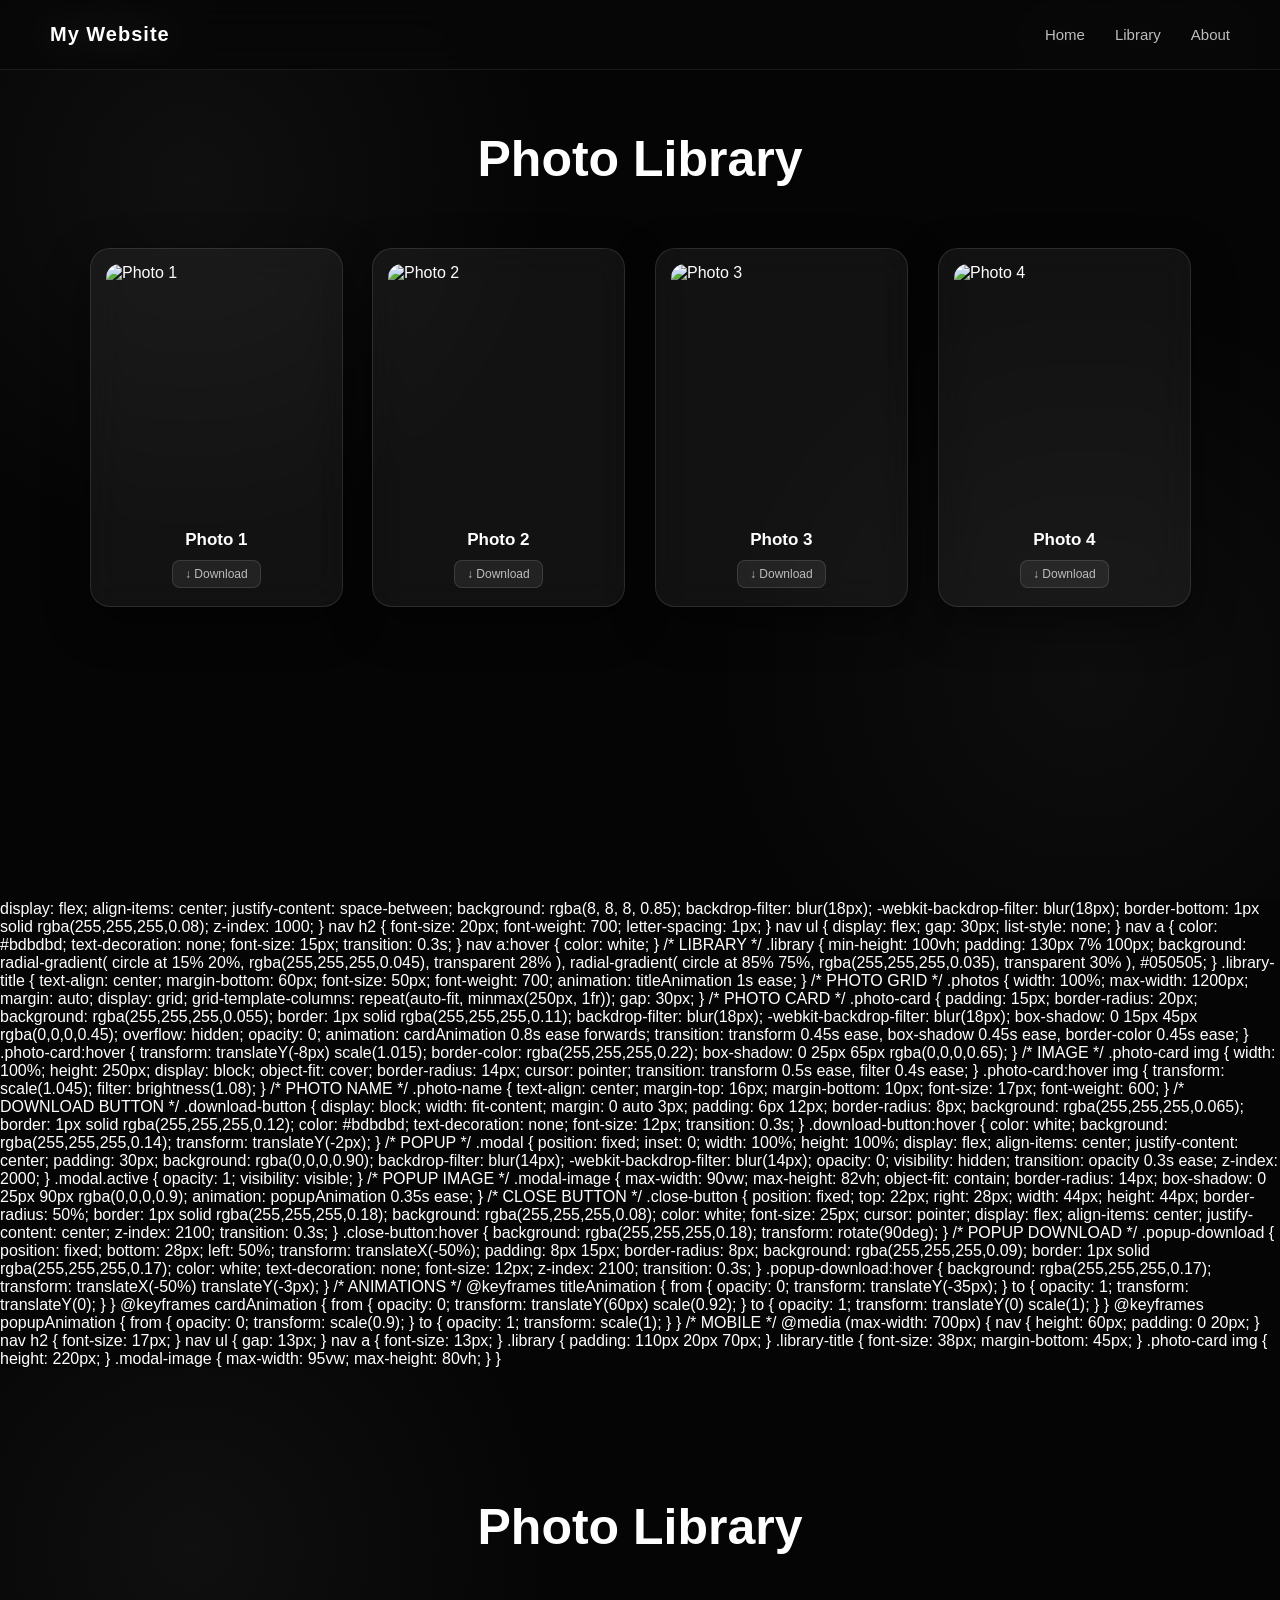
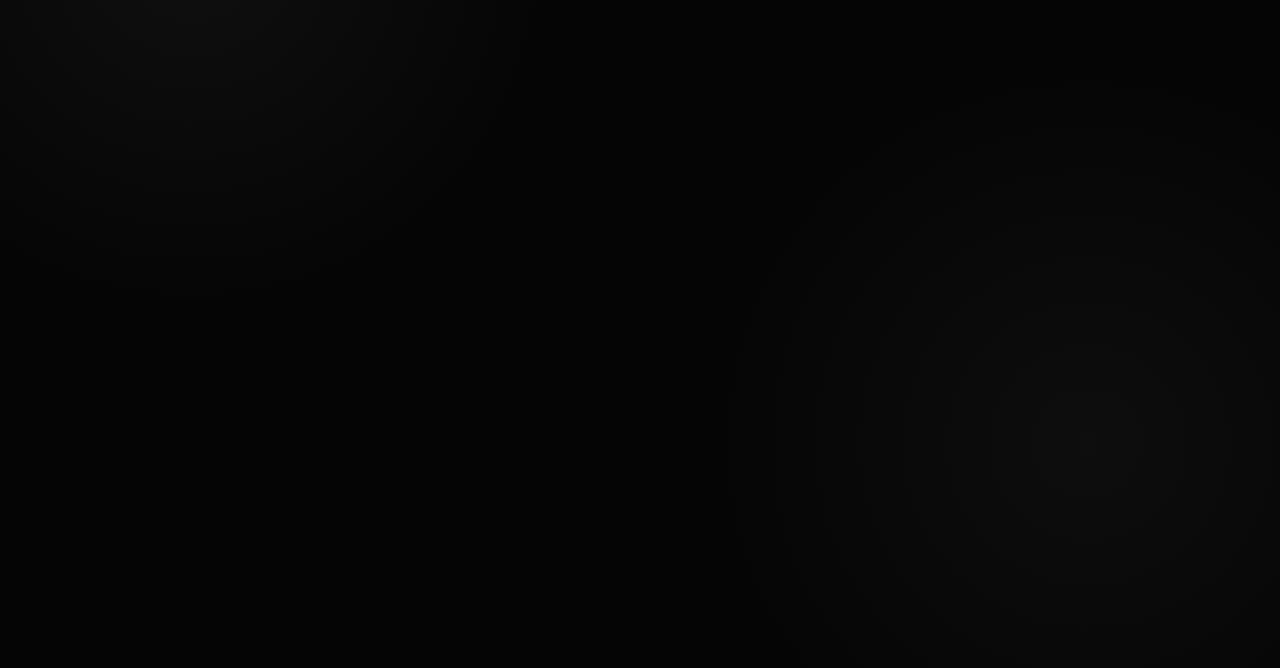
==== library.html @ 7578c891 "Add wallpaper5.jpg to the image array" ====
<!DOCTYPE html>
<html lang="en">

<head>

    <meta charset="UTF-8">

    <meta name="viewport" content="width=device-width, initial-scale=1.0">

    <title>Photo Library</title>


    <style>

        * {
            margin: 0;
            padding: 0;
            box-sizing: border-box;
        }


        html {
            scroll-behavior: smooth;
        }


        body {
            font-family: "Segoe UI", Arial, sans-serif;

            background: #050505;

            color: white;

            overflow-x: hidden;
        }


        /* =========================
           NAVIGATION
        ========================= */

        nav {

            position: fixed;

            top: 0;
            left: 0;

            width: 100%;
            height: 70px;

            padding: 0 50px;

            display: flex;

            align-items: center;

            justify-content: space-between;

            background:
                rgba(8, 8, 8, 0.85);

            backdrop-filter:
                blur(18px);

            -webkit-backdrop-filter:
                blur(18px);

            border-bottom:
                1px solid
                rgba(255,255,255,0.08);

            z-index: 1000;

        }


        nav h2 {

            font-size: 20px;

            font-weight: 700;

            letter-spacing: 1px;

        }


        nav ul {

            display: flex;

            gap: 30px;

            list-style: none;

        }


        nav a {

            color: #bdbdbd;

            text-decoration: none;

            font-size: 15px;

            transition: 0.3s;

        }


        nav a:hover {

            color: white;

        }


        /* =========================
           LIBRARY
        ========================= */

        .library {

            min-height: 100vh;

            padding:
                130px 7% 100px;

            background:

                radial-gradient(
                    circle at 15% 20%,
                    rgba(255,255,255,0.045),
                    transparent 28%
                ),

                radial-gradient(
                    circle at 85% 75%,
                    rgba(255,255,255,0.035),
                    transparent 30%
                ),

                #050505;

        }


        .library-title {

            text-align: center;

            margin-bottom: 60px;

            font-size: 50px;

            font-weight: 700;

            animation:
                titleAnimation 1s ease;

        }


        /* =========================
           PHOTO GRID
        ========================= */

        .photos {

            width: 100%;

            max-width: 1200px;

            margin: auto;

            display: grid;

            grid-template-columns:
                repeat(
                    auto-fit,
                    minmax(250px, 1fr)
                );

            gap: 30px;

        }


        /* =========================
           PHOTO CARD
        ========================= */

        .photo-card {

            padding: 15px;

            border-radius: 20px;

            background:
                rgba(255,255,255,0.055);

            border:
                1px solid
                rgba(255,255,255,0.11);

            backdrop-filter:
                blur(18px);

            -webkit-backdrop-filter:
                blur(18px);

            box-shadow:
                0 15px 45px
                rgba(0,0,0,0.45);

            overflow: hidden;

            opacity: 0;

            animation:
                cardAnimation
                0.8s ease forwards;

            transition:
                transform 0.45s ease,
                box-shadow 0.45s ease,
                border-color 0.45s ease;

        }


        .photo-card:hover {

            transform:
                translateY(-8px)
                scale(1.015);

            border-color:
                rgba(255,255,255,0.22);

            box-shadow:
                0 25px 65px
                rgba(0,0,0,0.65);

        }


        /* =========================
           IMAGE
        ========================= */

        .photo-card img {

            width: 100%;

            height: 250px;

            display: block;

            object-fit: cover;

            border-radius: 14px;

            cursor: pointer;

            transition:
                transform 0.5s ease,
                filter 0.4s ease;

        }


        .photo-card:hover img {

            transform:
                scale(1.045);

            filter:
                brightness(1.08);

        }


        /* =========================
           PHOTO NAME
        ========================= */

        .photo-name {

            text-align: center;

            margin-top: 16px;

            margin-bottom: 10px;

            font-size: 17px;

            font-weight: 600;

        }


        /* =========================
           DOWNLOAD BUTTON
        ========================= */

        .download-button {

            display: block;

            width: fit-content;

            margin:
                0 auto 3px;

            padding:
                6px 12px;

            border-radius: 8px;

            background:
                rgba(255,255,255,0.065);

            border:
                1px solid
                rgba(255,255,255,0.12);

            color: #bdbdbd;

            text-decoration: none;

            font-size: 12px;

            transition: 0.3s;

        }


        .download-button:hover {

            color: white;

            background:
                rgba(255,255,255,0.14);

            transform:
                translateY(-2px);

        }


        /* =========================
           POPUP
        ========================= */

        .modal {

            position: fixed;

            inset: 0;

            width: 100%;

            height: 100%;

            display: flex;

            align-items: center;

            justify-content: center;

            padding: 30px;

            background:
                rgba(0,0,0,0.90);

            backdrop-filter:
                blur(14px);

            -webkit-backdrop-filter:
                blur(14px);

            opacity: 0;

            visibility: hidden;

            transition:
                opacity 0.3s ease;

            z-index: 2000;

        }


        .modal.active {

            opacity: 1;

            visibility: visible;

        }


        /* =========================
           POPUP IMAGE
        ========================= */

        .modal-image {

            max-width: 90vw;

            max-height: 82vh;

            object-fit: contain;

            border-radius: 14px;

            box-shadow:
                0 25px 90px
                rgba(0,0,0,0.9);

            animation:
                popupAnimation
                0.35s ease;

        }


        /* =========================
           CLOSE BUTTON
        ========================= */

        .close-button {

            position: fixed;

            top: 22px;

            right: 28px;

            width: 44px;

            height: 44px;

            border-radius: 50%;

            border:
                1px solid
                rgba(255,255,255,0.18);

            background:
                rgba(255,255,255,0.08);

            color: white;

            font-size: 25px;

            cursor: pointer;

            display: flex;

            align-items: center;

            justify-content: center;

            z-index: 2100;

            transition: 0.3s;

        }


        .close-button:hover {

            background:
                rgba(255,255,255,0.18);

            transform:
                rotate(90deg);

        }


        /* =========================
           POPUP DOWNLOAD
        ========================= */

        .popup-download {

            position: fixed;

            bottom: 28px;

            left: 50%;

            transform:
                translateX(-50%);

            padding:
                8px 15px;

            border-radius: 8px;

            background:
                rgba(255,255,255,0.09);

            border:
                1px solid
                rgba(255,255,255,0.17);

            color: white;

            text-decoration: none;

            font-size: 12px;

            z-index: 2100;

            transition: 0.3s;

        }


        .popup-download:hover {

            background:
                rgba(255,255,255,0.17);

            transform:
                translateX(-50%)
                translateY(-3px);

        }


        /* =========================
           ANIMATIONS
        ========================= */

        @keyframes titleAnimation {

            from {

                opacity: 0;

                transform:
                    translateY(-35px);

            }

            to {

                opacity: 1;

                transform:
                    translateY(0);

            }

        }


        @keyframes cardAnimation {

            from {

                opacity: 0;

                transform:
                    translateY(60px)
                    scale(0.92);

            }

            to {

                opacity: 1;

                transform:
                    translateY(0)
                    scale(1);

            }

        }


        @keyframes popupAnimation {

            from {

                opacity: 0;

                transform:
                    scale(0.9);

            }

            to {

                opacity: 1;

                transform:
                    scale(1);

            }

        }


        /* =========================
           MOBILE
        ========================= */

        @media (max-width: 700px) {

            nav {

                height: 60px;

                padding:
                    0 20px;

            }


            nav h2 {

                font-size: 17px;

            }


            nav ul {

                gap: 13px;

            }


            nav a {

                font-size: 13px;

            }


            .library {

                padding:
                    110px 20px 70px;

            }


            .library-title {

                font-size: 38px;

                margin-bottom:
                    45px;

            }


            .photo-card img {

                height: 220px;

            }


            .modal-image {

                max-width: 95vw;

                max-height: 80vh;

            }

        }

    </style>

</head>


<body>


    <!-- =========================
         NAVIGATION
    ========================= -->

    <nav>

        <h2>
            My Website
        </h2>


        <ul>

            <li>
                <a href="index.html">
                    Home
                </a>
            </li>


            <li>
                <a href="library.html">
                    Library
                </a>
            </li>


            <li>
                <a href="about.html">
                    About
                </a>
            </li>

        </ul>

    </nav>


    <!-- =========================
         LIBRARY
    ========================= -->

    <main class="library">


        <h1 class="library-title">
            Photo Library
        </h1>


        <div
            class="photos"
            id="photoContainer">
        </div>


    </main>


    <!-- =========================
         POPUP
    ========================= -->

    <div
        class="modal"
        id="photoModal">


        <button
            class="close-button"
            id="closeButton">

            ×

        </button>


        <img
            class="modal-image"
            id="modalImage"
            src=""
            alt="Photo Preview">


        <a
            class="popup-download"
            id="modalDownload"
            href=""
            download>

            ↓ Download

        </a>


    </div>


    <script>


        /* =========================
           YOUR PHOTOS
        ========================= */

        const photos = [

            "wallpaper1.jpg",

            "wallpaper2.jpg",

            "wallpaper3.jpg",

            "wallpaper4.jpg"

        ];


        /* =========================
           PAGE ELEMENTS
        ========================= */

        const photoContainer =
            document.getElementById(
                "photoContainer"
            );


        const modal =
            document.getElementById(
                "photoModal"
            );


        const modalImage =
            document.getElementById(
                "modalImage"
            );


        const modalDownload =
            document.getElementById(
                "modalDownload"
            );


        const closeButton =
            document.getElementById(
                "closeButton"
            );


        /* =========================
           CREATE PHOTOS
        ========================= */

        photos.forEach(
            function(photo, index) {


                /* Create card */

                const card =
                    document.createElement(
                        "div"
                    );


                card.className =
                    "photo-card";


                /* Animation delay */

                card.style.animationDelay =
                    (index * 0.15) + "s";


                /* Create image */

                const image =
                    document.createElement(
                        "img"
                    );


                /*
                IMPORTANT SPEED SETTINGS

                First photo loads immediately.

                Other photos use lazy loading,
                so the browser doesn't try to
                load everything at once.
                */

                image.src =
                    photo;


                image.alt =
                    "Photo " +
                    (index + 1);


                image.decoding =
                    "async";


                if (index !== 0) {

                    image.loading =
                        "lazy";

                }


                /*
                Image error detection
                */

                image.onerror =
                    function() {

                        console.error(
                            "IMAGE NOT FOUND: " +
                            photo
                        );

                    };


                /*
                =========================
                CLICK IMAGE → POPUP
                =========================
                */

                image.addEventListener(
                    "click",
                    function() {


                        modalImage.src =
                            photo;


                        modalDownload.href =
                            photo;


                        modal.classList.add(
                            "active"
                        );


                        document.body.style.overflow =
                            "hidden";

                    }
                );


                /*
                =========================
                PHOTO NAME
                =========================
                */

                const name =
                    document.createElement(
                        "div"
                    );


                name.className =
                    "photo-name";


                name.textContent =
                    "Photo " +
                    (index + 1);


                /*
                =========================
                DOWNLOAD BUTTON
                =========================
                */

                const download =
                    document.createElement(
                        "a"
                    );


                download.className =
                    "download-button";


                download.textContent =
                    "↓ Download";


                download.href =
                    photo;


                download.download =
                    photo;


                /*
                =========================
                ADD TO CARD
                =========================
                */

                card.appendChild(
                    image
                );


                card.appendChild(
                    name
                );


                card.appendChild(
                    download
                );


                /*
                ADD CARD TO PAGE
                */

                photoContainer.appendChild(
                    card
                );

            }
        );


        /* =========================
           CLOSE POPUP
        ========================= */

        function closeModal() {

            modal.classList.remove(
                "active"
            );


            document.body.style.overflow =
                "";

        }


        closeButton.addEventListener(
            "click",
            closeModal
        );


        /* =========================
           CLICK OUTSIDE POPUP
        ========================= */

        modal.addEventListener(
            "click",
            function(event) {

                if (
                    event.target === modal
                ) {

                    closeModal();

                }

            }
        );


        /* =========================
           ESC KEY
        ========================= */

        document.addEventListener(
            "keydown",
            function(event) {

                if (
                    event.key === "Escape"
                ) {

                    closeModal();

                }

            }
        );


    </script>


</body>

</html>            display: flex;
            align-items: center;
            justify-content: space-between;

            background: rgba(8, 8, 8, 0.85);

            backdrop-filter: blur(18px);
            -webkit-backdrop-filter: blur(18px);

            border-bottom: 1px solid rgba(255,255,255,0.08);

            z-index: 1000;
        }

        nav h2 {
            font-size: 20px;
            font-weight: 700;
            letter-spacing: 1px;
        }

        nav ul {
            display: flex;
            gap: 30px;
            list-style: none;
        }

        nav a {
            color: #bdbdbd;
            text-decoration: none;
            font-size: 15px;
            transition: 0.3s;
        }

        nav a:hover {
            color: white;
        }

        /* LIBRARY */

        .library {
            min-height: 100vh;
            padding: 130px 7% 100px;

            background:
                radial-gradient(
                    circle at 15% 20%,
                    rgba(255,255,255,0.045),
                    transparent 28%
                ),
                radial-gradient(
                    circle at 85% 75%,
                    rgba(255,255,255,0.035),
                    transparent 30%
                ),
                #050505;
        }

        .library-title {
            text-align: center;
            margin-bottom: 60px;

            font-size: 50px;
            font-weight: 700;

            animation: titleAnimation 1s ease;
        }

        /* PHOTO GRID */

        .photos {
            width: 100%;
            max-width: 1200px;

            margin: auto;

            display: grid;

            grid-template-columns:
                repeat(auto-fit, minmax(250px, 1fr));

            gap: 30px;
        }

        /* PHOTO CARD */

        .photo-card {
            padding: 15px;

            border-radius: 20px;

            background: rgba(255,255,255,0.055);

            border: 1px solid rgba(255,255,255,0.11);

            backdrop-filter: blur(18px);
            -webkit-backdrop-filter: blur(18px);

            box-shadow:
                0 15px 45px rgba(0,0,0,0.45);

            overflow: hidden;

            opacity: 0;

            animation:
                cardAnimation 0.8s ease forwards;

            transition:
                transform 0.45s ease,
                box-shadow 0.45s ease,
                border-color 0.45s ease;
        }

        .photo-card:hover {
            transform:
                translateY(-8px)
                scale(1.015);

            border-color:
                rgba(255,255,255,0.22);

            box-shadow:
                0 25px 65px rgba(0,0,0,0.65);
        }

        /* IMAGE */

        .photo-card img {
            width: 100%;
            height: 250px;

            display: block;

            object-fit: cover;

            border-radius: 14px;

            cursor: pointer;

            transition:
                transform 0.5s ease,
                filter 0.4s ease;
        }

        .photo-card:hover img {
            transform: scale(1.045);
            filter: brightness(1.08);
        }

        /* PHOTO NAME */

        .photo-name {
            text-align: center;

            margin-top: 16px;
            margin-bottom: 10px;

            font-size: 17px;
            font-weight: 600;
        }

        /* DOWNLOAD BUTTON */

        .download-button {
            display: block;

            width: fit-content;

            margin: 0 auto 3px;

            padding: 6px 12px;

            border-radius: 8px;

            background:
                rgba(255,255,255,0.065);

            border:
                1px solid
                rgba(255,255,255,0.12);

            color: #bdbdbd;

            text-decoration: none;

            font-size: 12px;

            transition: 0.3s;
        }

        .download-button:hover {
            color: white;

            background:
                rgba(255,255,255,0.14);

            transform:
                translateY(-2px);
        }

        /* POPUP */

        .modal {
            position: fixed;

            inset: 0;

            width: 100%;
            height: 100%;

            display: flex;

            align-items: center;
            justify-content: center;

            padding: 30px;

            background:
                rgba(0,0,0,0.90);

            backdrop-filter: blur(14px);
            -webkit-backdrop-filter: blur(14px);

            opacity: 0;
            visibility: hidden;

            transition:
                opacity 0.3s ease;

            z-index: 2000;
        }

        .modal.active {
            opacity: 1;
            visibility: visible;
        }

        /* POPUP IMAGE */

        .modal-image {
            max-width: 90vw;
            max-height: 82vh;

            object-fit: contain;

            border-radius: 14px;

            box-shadow:
                0 25px 90px rgba(0,0,0,0.9);

            animation:
                popupAnimation 0.35s ease;
        }

        /* CLOSE BUTTON */

        .close-button {
            position: fixed;

            top: 22px;
            right: 28px;

            width: 44px;
            height: 44px;

            border-radius: 50%;

            border:
                1px solid
                rgba(255,255,255,0.18);

            background:
                rgba(255,255,255,0.08);

            color: white;

            font-size: 25px;

            cursor: pointer;

            display: flex;
            align-items: center;
            justify-content: center;

            z-index: 2100;

            transition: 0.3s;
        }

        .close-button:hover {
            background:
                rgba(255,255,255,0.18);

            transform:
                rotate(90deg);
        }

        /* POPUP DOWNLOAD */

        .popup-download {
            position: fixed;

            bottom: 28px;
            left: 50%;

            transform:
                translateX(-50%);

            padding: 8px 15px;

            border-radius: 8px;

            background:
                rgba(255,255,255,0.09);

            border:
                1px solid
                rgba(255,255,255,0.17);

            color: white;

            text-decoration: none;

            font-size: 12px;

            z-index: 2100;

            transition: 0.3s;
        }

        .popup-download:hover {
            background:
                rgba(255,255,255,0.17);

            transform:
                translateX(-50%)
                translateY(-3px);
        }

        /* ANIMATIONS */

        @keyframes titleAnimation {
            from {
                opacity: 0;
                transform: translateY(-35px);
            }

            to {
                opacity: 1;
                transform: translateY(0);
            }
        }

        @keyframes cardAnimation {
            from {
                opacity: 0;
                transform:
                    translateY(60px)
                    scale(0.92);
            }

            to {
                opacity: 1;
                transform:
                    translateY(0)
                    scale(1);
            }
        }

        @keyframes popupAnimation {
            from {
                opacity: 0;
                transform: scale(0.9);
            }

            to {
                opacity: 1;
                transform: scale(1);
            }
        }

        /* MOBILE */

        @media (max-width: 700px) {

            nav {
                height: 60px;
                padding: 0 20px;
            }

            nav h2 {
                font-size: 17px;
            }

            nav ul {
                gap: 13px;
            }

            nav a {
                font-size: 13px;
            }

            .library {
                padding:
                    110px 20px 70px;
            }

            .library-title {
                font-size: 38px;
                margin-bottom: 45px;
            }

            .photo-card img {
                height: 220px;
            }

            .modal-image {
                max-width: 95vw;
                max-height: 80vh;
            }
        }
    </style>
</head>

<body>

    <!-- NAVIGATION -->

    <nav>

        <h2>My Website</h2>

        <ul>

            <li>
                <a href="index.html">Home</a>
            </li>

            <li>
                <a href="library.html">Library</a>
            </li>

            <li>
                <a href="about.html">About</a>
            </li>

        </ul>

    </nav>


    <!-- LIBRARY -->

    <main class="library">

        <h1 class="library-title">
            Photo Library
        </h1>

        <div
            class="photos"
            id="photoContainer">
        </div>

    </main>


    <!-- POPUP -->

    <div
        class="modal"
        id="photoModal">

        <button
            class="close-button"
            id="closeButton">

            ×

        </button>

        <img
            class="modal-image"
            id="modalImage"
            src=""
            alt="Photo Preview">

        <a
            class="popup-download"
            id="modalDownload"
            href=""
            download>

            ↓ Download

        </a>

    </div>


    <script>

        /*
        =================================================
        YOUR FOUR GITHUB PHOTOS
        =================================================

        These are the exact filenames you told me:

        wallpaper1.jpg
        wallpaper2.jpg
        wallpaper3.jpg
        wallpaper4.jpg

        They are directly in the GitHub repository,
        so DO NOT put "images/" before them.
        */

        const photos = [
            "wallpaper1.jpg",
            "wallpaper2.jpg",
            "wallpaper3.jpg",
            "wallpaper4.jpg"
             "wallpaper5.jpg"
        ];


        /*
        =================================================
        GET PAGE ELEMENTS
        =================================================
        */

        const photoContainer =
            document.getElementById(
                "photoContainer"
            );

        const modal =
            document.getElementById(
                "photoModal"
            );

        const modalImage =
            document.getElementById(
                "modalImage"
            );

        const modalDownload =
            document.getElementById(
                "modalDownload"
            );

        const closeButton =
            document.getElementById(
                "closeButton"
            );


        /*
        =================================================
        CREATE ALL FOUR PHOTOS
        =================================================
        */

        photos.forEach(
            function(photo, index) {

                const card =
                    document.createElement(
                        "div"
                    );

                card.className =
                    "photo-card";


                /* Animation delay */

                card.style.animationDelay =
                    (index * 0.15) + "s";


                /* Create image */

                const image =
                    document.createElement(
                        "img"
                    );

                image.src = photo;

                image.alt =
                    "Photo " + (index + 1);


                /*
                If an image cannot be found,
                show an error in the browser console.
                */

                image.onerror =
                    function() {

                        console.error(
                            "IMAGE NOT FOUND: " +
                            photo
                        );

                    };


                /*
                CLICK PHOTO → POPUP
                */

                image.addEventListener(
                    "click",
                    function() {

                        modalImage.src =
                            photo;

                        modalDownload.href =
                            photo;

                        modal.classList.add(
                            "active"
                        );

                        document.body.style.overflow =
                            "hidden";

                    }
                );


                /* Photo title */

                const name =
                    document.createElement(
                        "div"
                    );

                name.className =
                    "photo-name";

                name.textContent =
                    "Photo " + (index + 1);


                /* Download button */

                const download =
                    document.createElement(
                        "a"
                    );

                download.className =
                    "download-button";

                download.textContent =
                    "↓ Download";

                download.href =
                    photo;

                download.download =
                    photo;


                /*
                Add everything to card
                */

                card.appendChild(image);

                card.appendChild(name);

                card.appendChild(download);


                /*
                Add card to library
                */

                photoContainer.appendChild(
                    card
                );

            }
        );


        /*
        =================================================
        CLOSE POPUP
        =================================================
        */

        function closeModal() {

            modal.classList.remove(
                "active"
            );

            document.body.style.overflow =
                "";

        }


        closeButton.addEventListener(
            "click",
            closeModal
        );


        /*
        =================================================
        CLICK OUTSIDE PHOTO
        =================================================
        */

        modal.addEventListener(
            "click",
            function(event) {

                if (
                    event.target === modal
                ) {

                    closeModal();

                }

            }
        );


        /*
        =================================================
        ESCAPE KEY
        =================================================
        */

        document.addEventListener(
            "keydown",
            function(event) {

                if (
                    event.key === "Escape"
                ) {

                    closeModal();

                }

            }
        );

    </script>

</body>
</html>
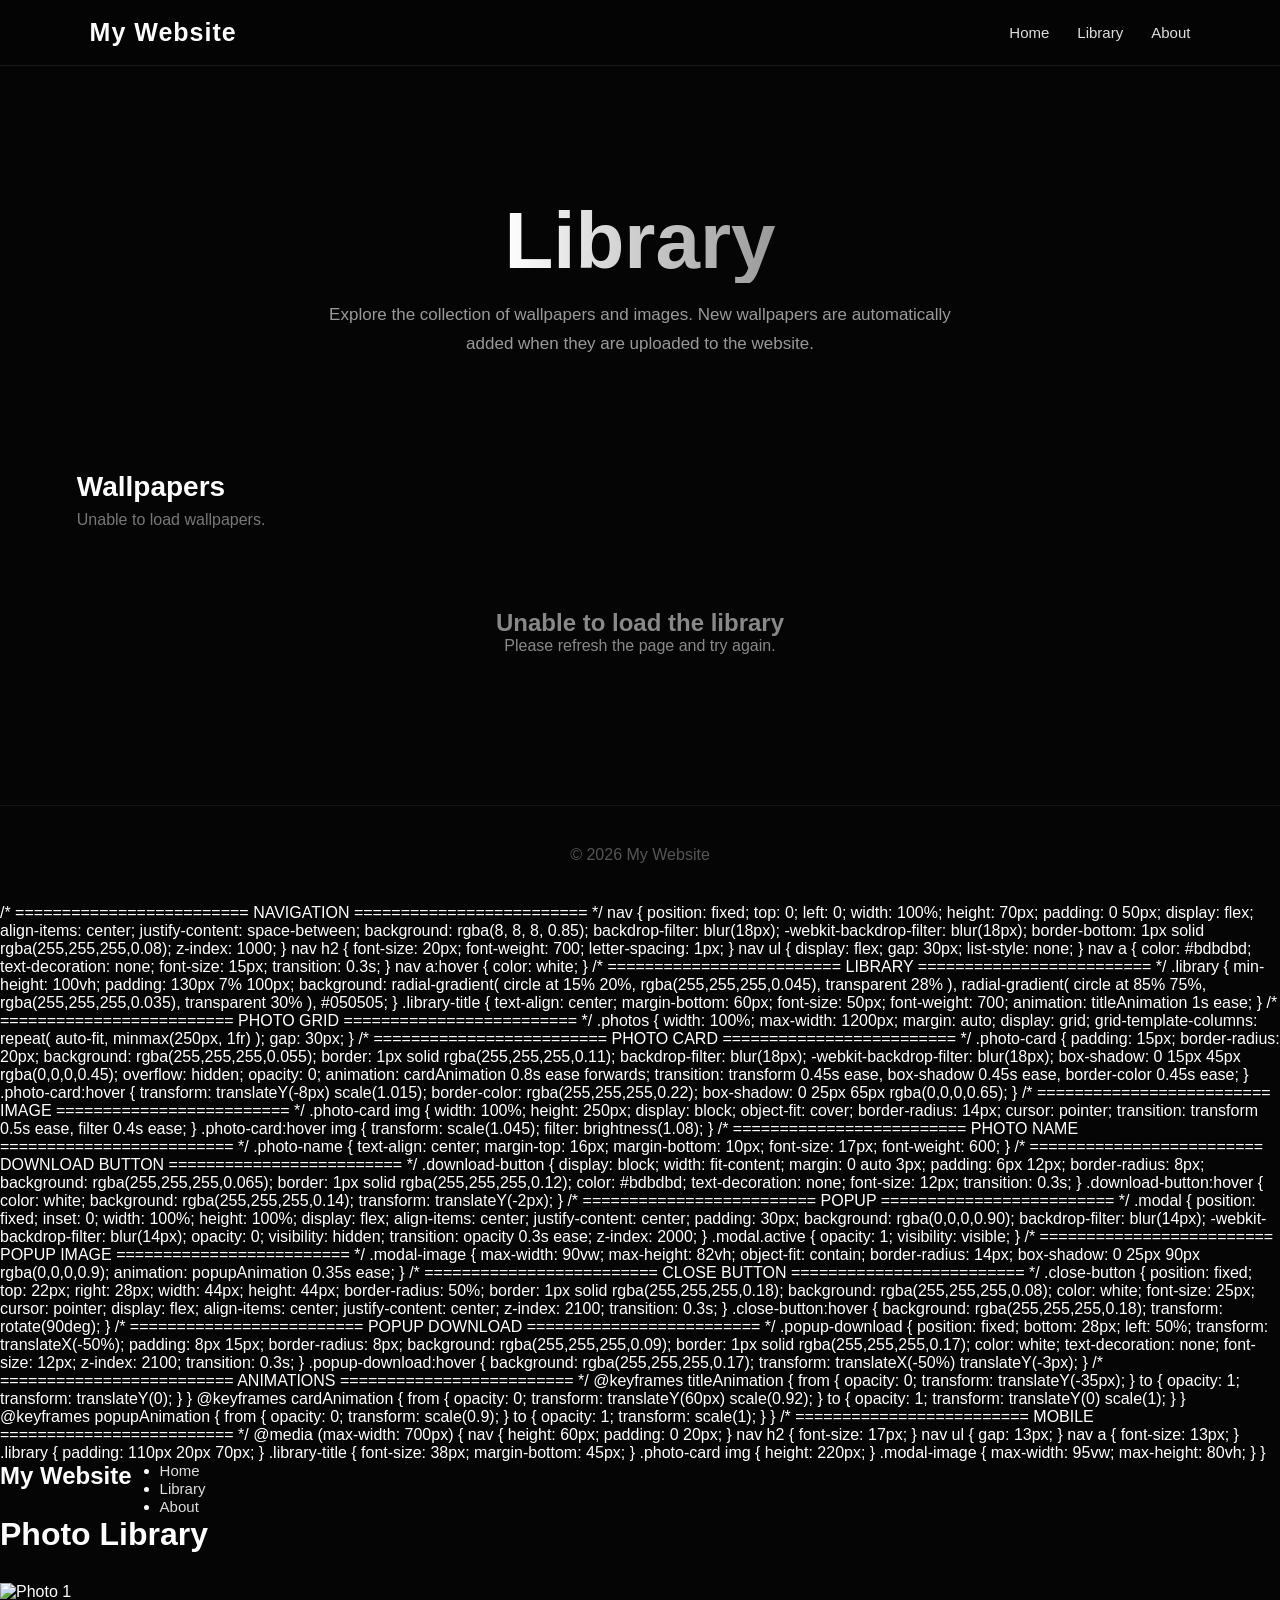
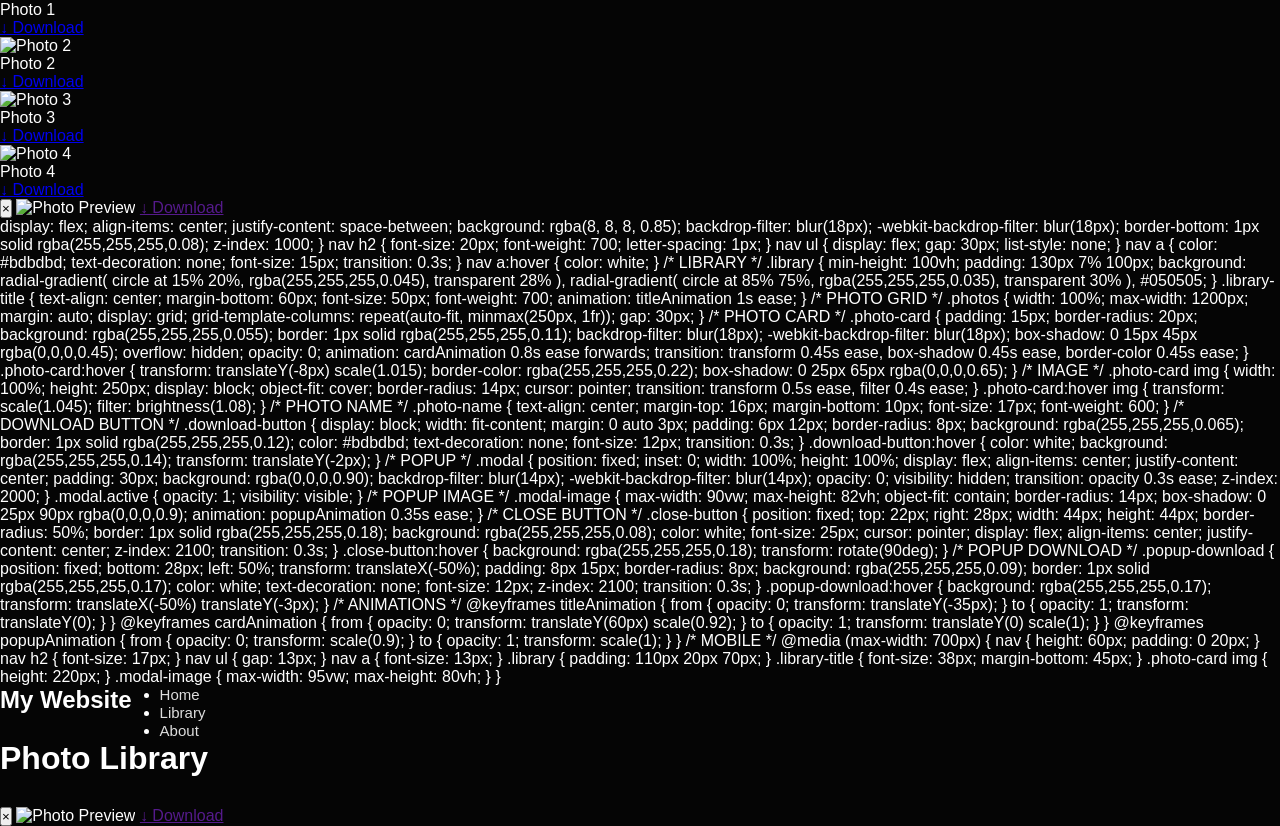
==== commit 690a255a: "Enhance styles and layout for library.html Updated styles and structure for the photo library page." ====
--- a/library.html
+++ b/library.html
@@ -2,39 +2,914 @@
 <html lang="en">
 
 <head>
-
     <meta charset="UTF-8">
-
     <meta name="viewport" content="width=device-width, initial-scale=1.0">
 
     <title>Photo Library</title>
 
-
     <style>
-
         * {
             margin: 0;
             padding: 0;
             box-sizing: border-box;
         }
 
-
         html {
             scroll-behavior: smooth;
         }
 
-
         body {
             font-family: "Segoe UI", Arial, sans-serif;
-
             background: #050505;
-
             color: white;
-
             overflow-x: hidden;
         }
 
-
+        /* =========================
+           HEADER
+        ========================= */
+
+        header {
+            position: sticky;
+            top: 0;
+            z-index: 1000;
+
+            width: 100%;
+            padding: 18px 7%;
+
+            display: flex;
+            justify-content: space-between;
+            align-items: center;
+
+            background: rgba(5, 5, 5, 0.88);
+            backdrop-filter: blur(12px);
+
+            border-bottom: 1px solid rgba(255, 255, 255, 0.08);
+        }
+
+        .logo {
+            font-size: 25px;
+            font-weight: 700;
+            letter-spacing: 1px;
+        }
+
+        nav {
+            display: flex;
+            gap: 28px;
+        }
+
+        nav a {
+            color: #ddd;
+            text-decoration: none;
+            font-size: 15px;
+            transition: 0.3s;
+        }
+
+        nav a:hover {
+            color: white;
+        }
+
+        /* =========================
+           HERO
+        ========================= */
+
+        .hero {
+            min-height: 45vh;
+
+            display: flex;
+            flex-direction: column;
+            justify-content: center;
+            align-items: center;
+
+            text-align: center;
+
+            padding: 70px 20px 50px;
+        }
+
+        .hero h1 {
+            font-size: clamp(42px, 7vw, 80px);
+            line-height: 1.05;
+
+            background: linear-gradient(
+                90deg,
+                #ffffff,
+                #999999
+            );
+
+            -webkit-background-clip: text;
+            -webkit-text-fill-color: transparent;
+
+            margin-bottom: 18px;
+        }
+
+        .hero p {
+            max-width: 650px;
+            color: #999;
+            font-size: 17px;
+            line-height: 1.7;
+        }
+
+        /* =========================
+           LIBRARY
+        ========================= */
+
+        .library-container {
+            width: 88%;
+            max-width: 1400px;
+            margin: auto;
+
+            padding-bottom: 100px;
+        }
+
+        .library-title {
+            margin-bottom: 30px;
+        }
+
+        .library-title h2 {
+            font-size: 28px;
+            margin-bottom: 8px;
+        }
+
+        .library-title p {
+            color: #777;
+        }
+
+        /* =========================
+           WALLPAPER GRID
+        ========================= */
+
+        .wallpaper-grid {
+            display: grid;
+
+            grid-template-columns: repeat(
+                auto-fit,
+                minmax(260px, 1fr)
+            );
+
+            gap: 24px;
+        }
+
+        .wallpaper-card {
+            position: relative;
+
+            overflow: hidden;
+
+            border-radius: 18px;
+
+            background: #111;
+
+            border: 1px solid rgba(255, 255, 255, 0.08);
+
+            opacity: 0;
+            transform: translateY(30px);
+
+            animation: cardAppear 0.7s ease forwards;
+
+            transition: transform 0.35s ease,
+                        border-color 0.35s ease,
+                        box-shadow 0.35s ease;
+        }
+
+        .wallpaper-card:hover {
+            transform: translateY(-8px);
+
+            border-color: rgba(255, 255, 255, 0.25);
+
+            box-shadow:
+                0 20px 50px rgba(0, 0, 0, 0.5);
+        }
+
+        .wallpaper-card img {
+            display: block;
+
+            width: 100%;
+            height: 330px;
+
+            object-fit: cover;
+
+            transition: transform 0.6s ease;
+        }
+
+        .wallpaper-card:hover img {
+            transform: scale(1.06);
+        }
+
+        .wallpaper-info {
+            position: absolute;
+
+            left: 0;
+            right: 0;
+            bottom: 0;
+
+            padding: 25px 20px 18px;
+
+            background: linear-gradient(
+                transparent,
+                rgba(0, 0, 0, 0.9)
+            );
+        }
+
+        .wallpaper-info h3 {
+            font-size: 17px;
+        }
+
+        .wallpaper-info span {
+            display: block;
+
+            margin-top: 4px;
+
+            color: #999;
+            font-size: 13px;
+        }
+
+        /* =========================
+           LOADING
+        ========================= */
+
+        #loading {
+            text-align: center;
+            padding: 60px 20px;
+
+            color: #888;
+
+            font-size: 16px;
+        }
+
+        .loader {
+            width: 35px;
+            height: 35px;
+
+            margin: 0 auto 18px;
+
+            border: 3px solid #333;
+            border-top-color: white;
+
+            border-radius: 50%;
+
+            animation: spin 0.8s linear infinite;
+        }
+
+        /* =========================
+           ERROR
+        ========================= */
+
+        #error {
+            display: none;
+
+            text-align: center;
+
+            padding: 50px 20px;
+
+            color: #888;
+        }
+
+        /* =========================
+           EMPTY
+        ========================= */
+
+        #empty {
+            display: none;
+
+            text-align: center;
+
+            padding: 60px 20px;
+
+            color: #777;
+        }
+
+        /* =========================
+           FOOTER
+        ========================= */
+
+        footer {
+            text-align: center;
+
+            padding: 40px 20px;
+
+            color: #555;
+
+            border-top: 1px solid rgba(255, 255, 255, 0.06);
+        }
+
+        /* =========================
+           ANIMATIONS
+        ========================= */
+
+        @keyframes cardAppear {
+            to {
+                opacity: 1;
+                transform: translateY(0);
+            }
+        }
+
+        @keyframes spin {
+            to {
+                transform: rotate(360deg);
+            }
+        }
+
+        /* =========================
+           MOBILE
+        ========================= */
+
+        @media (max-width: 600px) {
+
+            header {
+                padding: 15px 5%;
+            }
+
+            .logo {
+                font-size: 20px;
+            }
+
+            nav {
+                gap: 15px;
+            }
+
+            nav a {
+                font-size: 13px;
+            }
+
+            .hero {
+                min-height: 38vh;
+                padding-top: 50px;
+            }
+
+            .hero p {
+                font-size: 15px;
+            }
+
+            .library-container {
+                width: 92%;
+            }
+
+            .wallpaper-grid {
+                grid-template-columns: 1fr;
+            }
+
+            .wallpaper-card img {
+                height: 300px;
+            }
+        }
+    </style>
+</head>
+
+
+<body>
+
+    <!-- =========================
+         HEADER
+    ========================= -->
+
+    <header>
+
+        <div class="logo">
+            My Website
+        </div>
+
+        <nav>
+            <a href="index.html">Home</a>
+            <a href="library.html">Library</a>
+            <a href="about.html">About</a>
+        </nav>
+
+    </header>
+
+
+    <!-- =========================
+         HERO
+    ========================= -->
+
+    <section class="hero">
+
+        <h1>Library</h1>
+
+        <p>
+            Explore the collection of wallpapers and images.
+            New wallpapers are automatically added when they
+            are uploaded to the website.
+        </p>
+
+    </section>
+
+
+    <!-- =========================
+         LIBRARY CONTENT
+    ========================= -->
+
+    <main class="library-container">
+
+        <div class="library-title">
+
+            <h2>Wallpapers</h2>
+
+            <p id="wallpaper-count">
+                Loading wallpapers...
+            </p>
+
+        </div>
+
+
+        <!-- Loading -->
+
+        <div id="loading">
+
+            <div class="loader"></div>
+
+            Loading wallpapers...
+
+        </div>
+
+
+        <!-- Error -->
+
+        <div id="error">
+
+            <h2>Unable to load the library</h2>
+
+            <p>
+                Please refresh the page and try again.
+            </p>
+
+        </div>
+
+
+        <!-- Empty -->
+
+        <div id="empty">
+
+            <h2>No wallpapers found</h2>
+
+            <p>
+                Upload wallpapers to the GitHub repository
+                to display them here.
+            </p>
+
+        </div>
+
+
+        <!-- Wallpapers will automatically appear here -->
+
+        <div
+            id="wallpaper-grid"
+            class="wallpaper-grid">
+        </div>
+
+    </main>
+
+
+    <!-- =========================
+         FOOTER
+    ========================= -->
+
+    <footer>
+
+        © 2026 My Website
+
+    </footer>
+
+
+    <script>
+
+        /*
+        =====================================================
+        AUTOMATIC WALLPAPER SYSTEM
+        =====================================================
+
+        The website finds the GitHub repository automatically
+        from the current GitHub Pages address.
+
+        Example:
+
+        https://username.github.io/mywebsite/
+
+        The script understands:
+
+        username  = username
+        mywebsite = repository
+
+        Then it searches the repository for:
+
+        wallpaper1.jpg
+        wallpaper2.jpg
+        wallpaper3.jpg
+        wallpaper4.jpg
+        wallpaper5.jpg
+        ...
+
+        You don't have to add each wallpaper manually.
+        =====================================================
+        */
+
+
+        const grid =
+            document.getElementById("wallpaper-grid");
+
+        const loading =
+            document.getElementById("loading");
+
+        const error =
+            document.getElementById("error");
+
+        const empty =
+            document.getElementById("empty");
+
+        const countText =
+            document.getElementById("wallpaper-count");
+
+
+        /*
+        -----------------------------------------------------
+        GET GITHUB INFORMATION
+        -----------------------------------------------------
+        */
+
+        function getGitHubInformation() {
+
+            const hostname =
+                window.location.hostname;
+
+            const pathname =
+                window.location.pathname;
+
+
+            /*
+            GitHub Pages usually looks like:
+
+            username.github.io
+
+            OR
+
+            username.github.io/repository/
+            */
+
+            if (
+                !hostname.endsWith(".github.io")
+            ) {
+
+                throw new Error(
+                    "This automatic system requires GitHub Pages."
+                );
+
+            }
+
+
+            const username =
+                hostname.split(".")[0];
+
+
+            const folders =
+                pathname
+                    .split("/")
+                    .filter(Boolean);
+
+
+            let repository;
+
+
+            if (
+                hostname ===
+                username + ".github.io"
+                &&
+                folders.length > 0
+            ) {
+
+                repository =
+                    folders[0];
+
+            } else {
+
+                /*
+                If the website itself is:
+
+                username.github.io
+
+                then the repository is normally:
+
+                username.github.io
+                */
+
+                repository =
+                    username + ".github.io";
+
+            }
+
+
+            return {
+                username,
+                repository
+            };
+
+        }
+
+
+        /*
+        -----------------------------------------------------
+        LOAD WALLPAPERS
+        -----------------------------------------------------
+        */
+
+        async function loadWallpapers() {
+
+            try {
+
+                const {
+                    username,
+                    repository
+                } = getGitHubInformation();
+
+
+                /*
+                GitHub API URL
+                */
+
+                const apiURL =
+                    `https://api.github.com/repos/${username}/${repository}/contents/`;
+
+
+                const response =
+                    await fetch(apiURL);
+
+
+                if (!response.ok) {
+
+                    throw new Error(
+                        "GitHub repository could not be accessed."
+                    );
+
+                }
+
+
+                const files =
+                    await response.json();
+
+
+                /*
+                -------------------------------------------------
+                FIND WALLPAPER FILES
+                -------------------------------------------------
+
+                Accepted:
+
+                wallpaper1.jpg
+                wallpaper2.jpeg
+                wallpaper3.png
+                wallpaper4.webp
+
+                Also accepts:
+
+                wallpaper 1.jpg
+
+                but numbered names are recommended.
+                -------------------------------------------------
+                */
+
+                const wallpapers =
+                    files.filter(file => {
+
+                        if (
+                            file.type !== "file"
+                        ) {
+                            return false;
+                        }
+
+
+                        const name =
+                            file.name.toLowerCase();
+
+
+                        return (
+                            /^wallpaper\s*\d+\.(jpg|jpeg|png|webp)$/i
+                        ).test(name);
+
+                    });
+
+
+                /*
+                -------------------------------------------------
+                SORT NUMERICALLY
+                -------------------------------------------------
+
+                This makes:
+
+                wallpaper2.jpg
+
+                appear before:
+
+                wallpaper10.jpg
+                -------------------------------------------------
+                */
+
+                wallpapers.sort(
+                    (a, b) => {
+
+                        const numberA =
+                            parseInt(
+                                a.name.match(/\d+/)[0]
+                            );
+
+                        const numberB =
+                            parseInt(
+                                b.name.match(/\d+/)[0]
+                            );
+
+                        return numberA - numberB;
+
+                    }
+                );
+
+
+                /*
+                -------------------------------------------------
+                HIDE LOADING
+                -------------------------------------------------
+                */
+
+                loading.style.display =
+                    "none";
+
+
+                /*
+                -------------------------------------------------
+                NO WALLPAPERS
+                -------------------------------------------------
+                */
+
+                if (
+                    wallpapers.length === 0
+                ) {
+
+                    empty.style.display =
+                        "block";
+
+                    countText.textContent =
+                        "0 wallpapers";
+
+                    return;
+
+                }
+
+
+                /*
+                -------------------------------------------------
+                UPDATE COUNT
+                -------------------------------------------------
+                */
+
+                countText.textContent =
+                    wallpapers.length === 1
+                        ? "1 wallpaper"
+                        : `${wallpapers.length} wallpapers`;
+
+
+                /*
+                -------------------------------------------------
+                CREATE CARDS
+                -------------------------------------------------
+                */
+
+                wallpapers.forEach(
+                    (file, index) => {
+
+                        const card =
+                            document.createElement("div");
+
+
+                        card.className =
+                            "wallpaper-card";
+
+
+                        card.style.animationDelay =
+                            `${index * 0.08}s`;
+
+
+                        const image =
+                            document.createElement("img");
+
+
+                        /*
+                        GitHub raw image
+                        */
+
+                        image.src =
+                            `https://raw.githubusercontent.com/${username}/${repository}/main/${encodeURIComponent(file.name)}`;
+
+
+                        image.alt =
+                            file.name;
+
+
+                        image.loading =
+                            index < 3
+                                ? "eager"
+                                : "lazy";
+
+
+                        image.decoding =
+                            "async";
+
+
+                        /*
+                        If an image fails,
+                        use GitHub's download URL.
+                        */
+
+                        image.onerror =
+                            function () {
+
+                                this.src =
+                                    file.download_url;
+
+                            };
+
+
+                        const info =
+                            document.createElement("div");
+
+
+                        info.className =
+                            "wallpaper-info";
+
+
+                        const title =
+                            document.createElement("h3");
+
+
+                        title.textContent =
+                            file.name
+                                .replace(
+                                    /\.(jpg|jpeg|png|webp)$/i,
+                                    ""
+                                )
+                                .replace(
+                                    /[-_]/g,
+                                    " "
+                                );
+
+
+                        const number =
+                            document.createElement("span");
+
+
+                        number.textContent =
+                            `Wallpaper ${index + 1}`;
+
+
+                        info.appendChild(title);
+
+                        info.appendChild(number);
+
+
+                        card.appendChild(image);
+
+                        card.appendChild(info);
+
+
+                        grid.appendChild(card);
+
+                    }
+                );
+
+
+            }
+
+            catch (err) {
+
+                console.error(
+                    "Library error:",
+                    err
+                );
+
+
+                loading.style.display =
+                    "none";
+
+
+                error.style.display =
+                    "block";
+
+
+                countText.textContent =
+                    "Unable to load wallpapers.";
+
+            }
+
+        }
+
+
+        /*
+        -----------------------------------------------------
+        START
+        -----------------------------------------------------
+        */
+
+        loadWallpapers();
+
+    </script>
+
+</body>
+
+</html>
         /* =========================
            NAVIGATION
         ========================= */
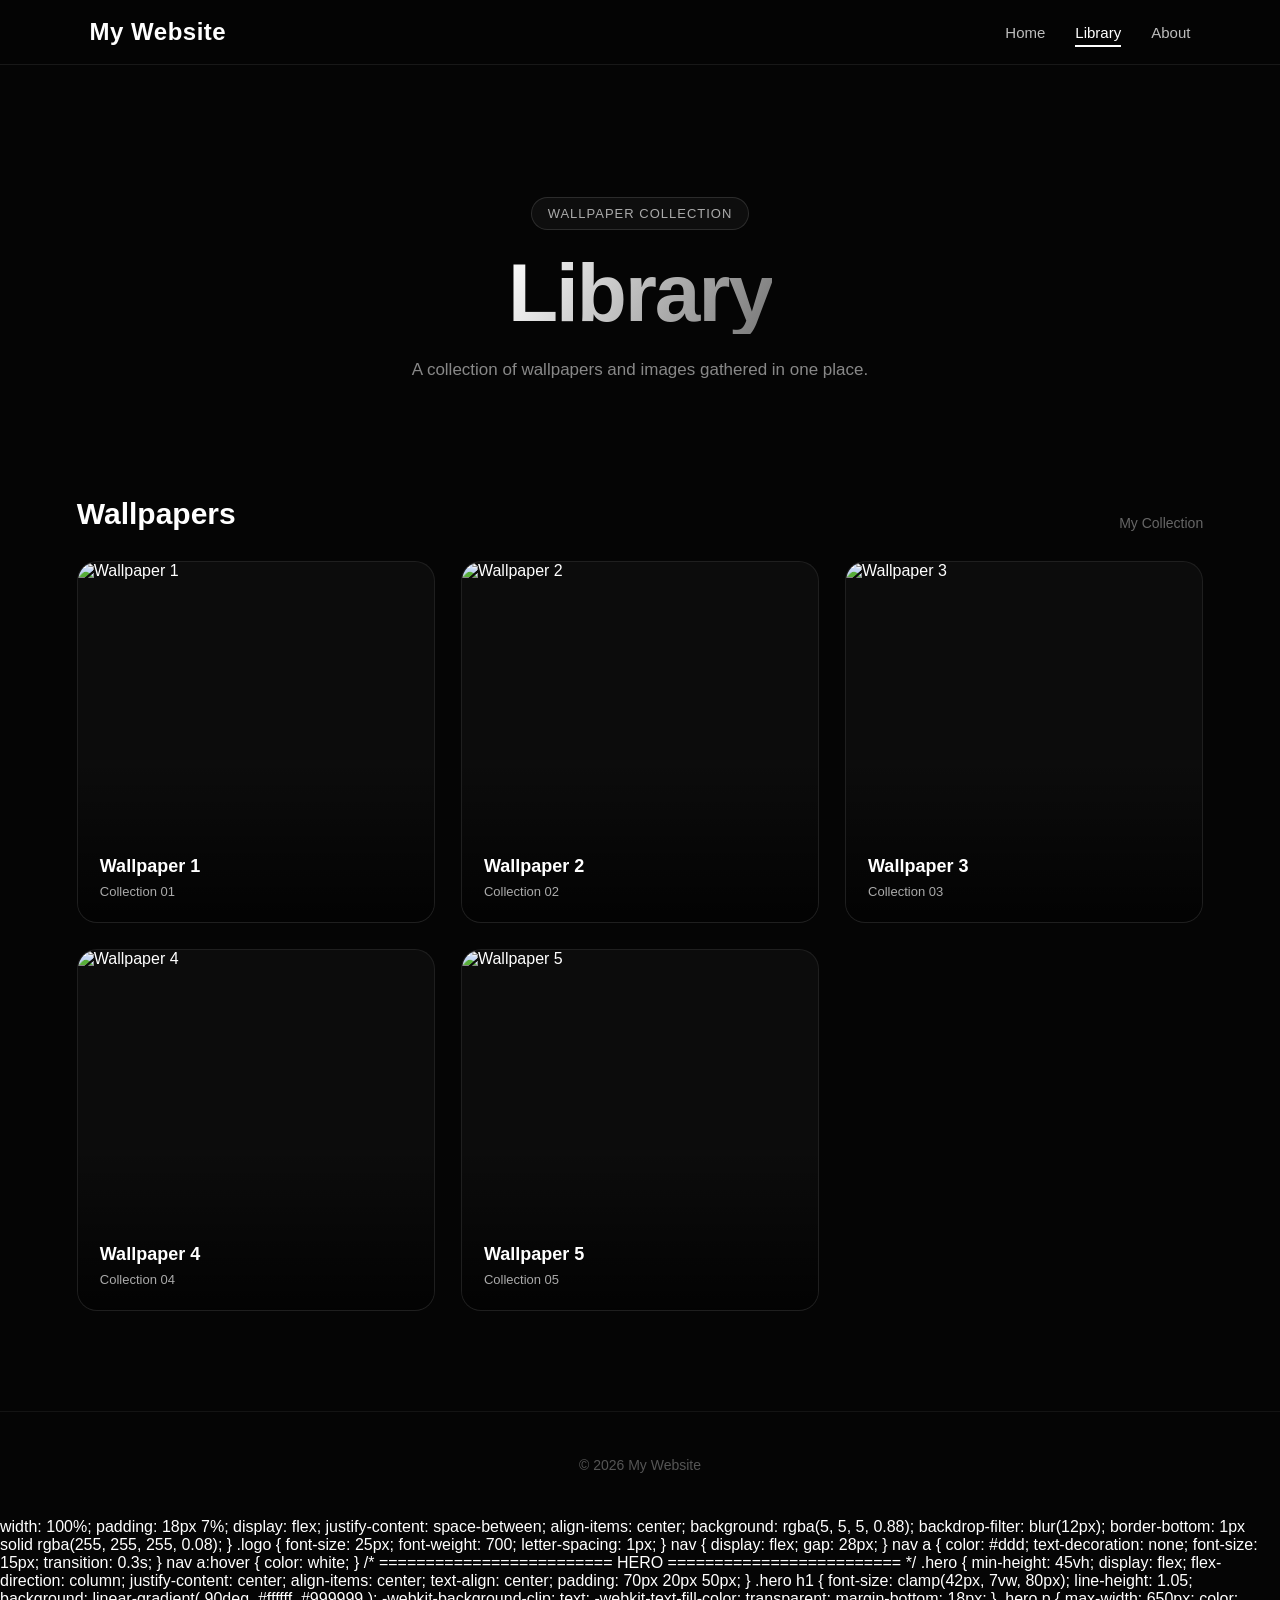
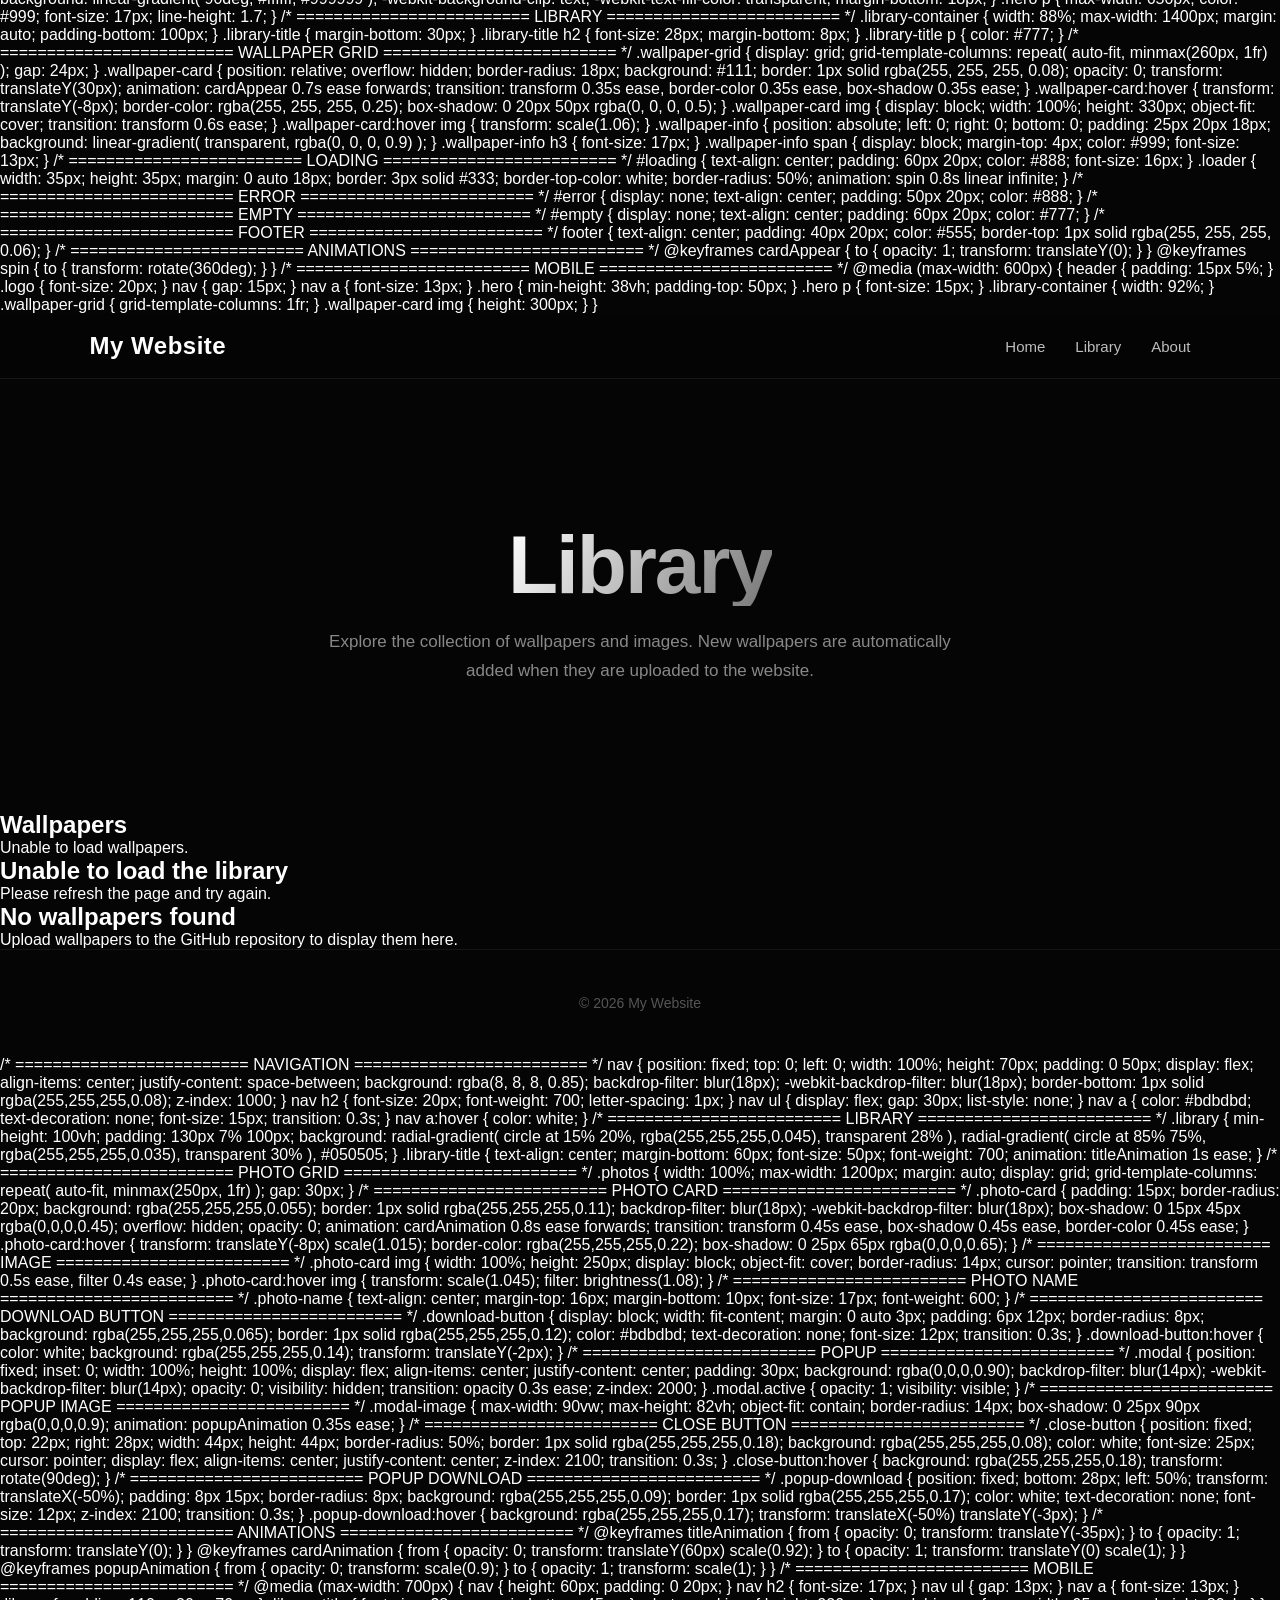
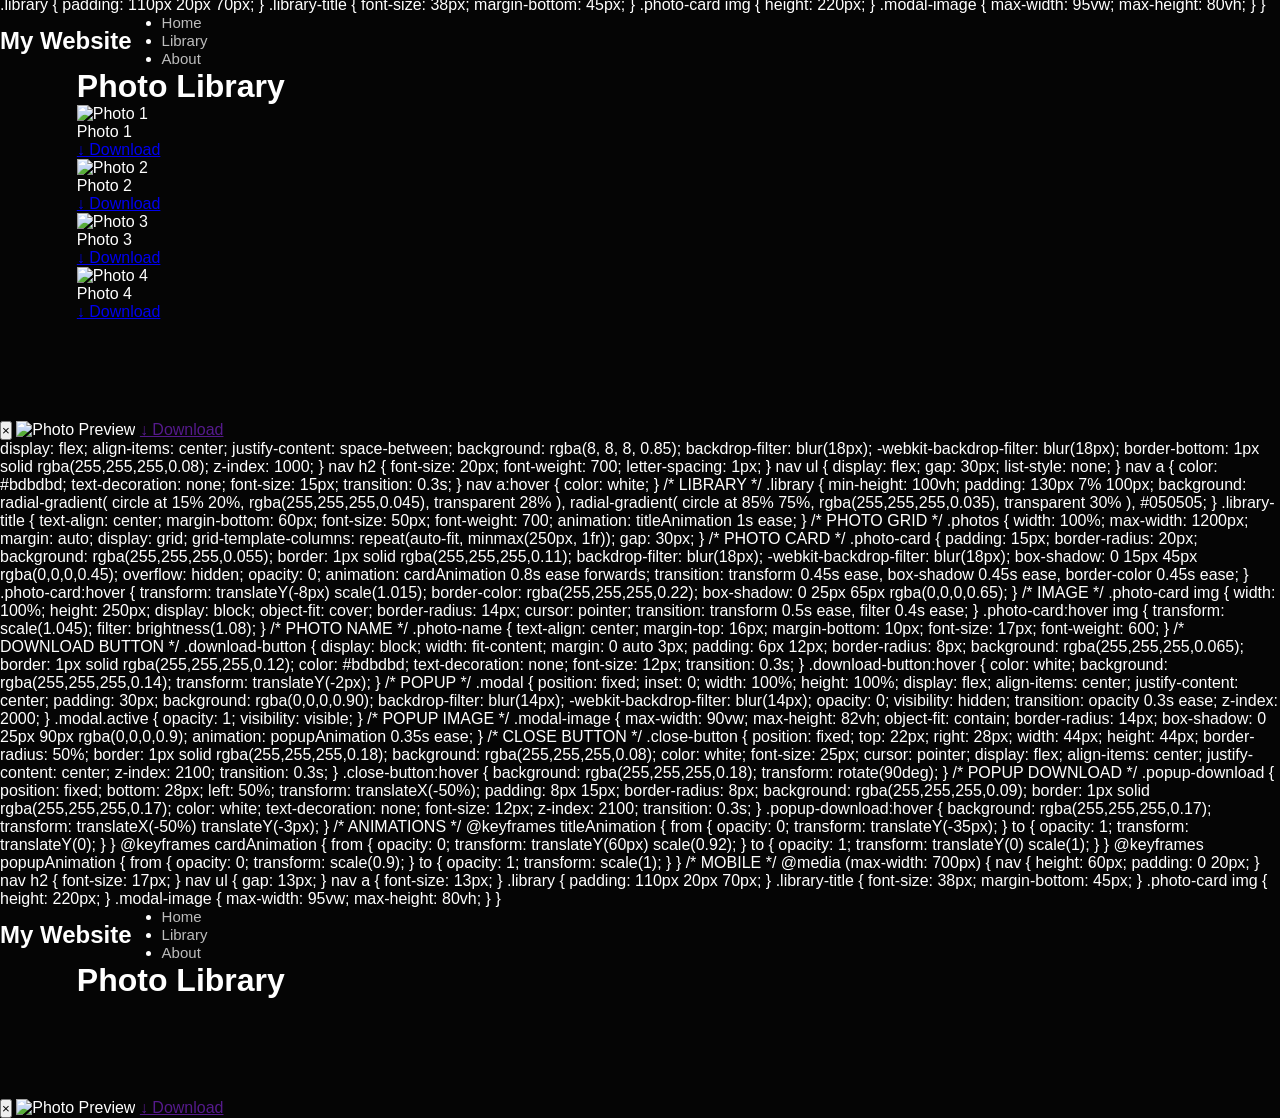
==== commit 4c59349f: "Update library.html" ====
--- a/library.html
+++ b/library.html
@@ -5,9 +5,14 @@
     <meta charset="UTF-8">
     <meta name="viewport" content="width=device-width, initial-scale=1.0">
 
-    <title>Photo Library</title>
+    <title>Library | My Website</title>
 
     <style>
+
+        /* ==============================
+           RESET
+        ============================== */
+
         * {
             margin: 0;
             padding: 0;
@@ -21,13 +26,14 @@
         body {
             font-family: "Segoe UI", Arial, sans-serif;
             background: #050505;
-            color: white;
+            color: #ffffff;
             overflow-x: hidden;
         }
 
-        /* =========================
+
+        /* ==============================
            HEADER
-        ========================= */
+        ============================== */
 
         header {
             position: sticky;
@@ -35,6 +41,723 @@
             z-index: 1000;
 
             width: 100%;
+
+            display: flex;
+            justify-content: space-between;
+            align-items: center;
+
+            padding: 18px 7%;
+
+            background: rgba(5, 5, 5, 0.82);
+            backdrop-filter: blur(14px);
+
+            border-bottom: 1px solid rgba(255, 255, 255, 0.08);
+        }
+
+
+        .logo {
+            font-size: 24px;
+            font-weight: 700;
+            letter-spacing: 0.5px;
+        }
+
+
+        nav {
+            display: flex;
+            align-items: center;
+            gap: 30px;
+        }
+
+
+        nav a {
+            position: relative;
+
+            color: #bdbdbd;
+
+            text-decoration: none;
+
+            font-size: 15px;
+            font-weight: 500;
+
+            transition: color 0.3s ease;
+        }
+
+
+        nav a::after {
+            content: "";
+
+            position: absolute;
+
+            left: 0;
+            bottom: -6px;
+
+            width: 0;
+            height: 2px;
+
+            background: white;
+
+            transition: width 0.3s ease;
+        }
+
+
+        nav a:hover {
+            color: white;
+        }
+
+
+        nav a:hover::after {
+            width: 100%;
+        }
+
+
+        nav a.active {
+            color: white;
+        }
+
+
+        nav a.active::after {
+            width: 100%;
+        }
+
+
+        /* ==============================
+           HERO
+        ============================== */
+
+        .hero {
+            min-height: 48vh;
+
+            display: flex;
+            flex-direction: column;
+
+            justify-content: center;
+            align-items: center;
+
+            text-align: center;
+
+            padding: 80px 20px 60px;
+        }
+
+
+        .hero-label {
+            display: inline-block;
+
+            padding: 8px 16px;
+
+            margin-bottom: 22px;
+
+            border: 1px solid rgba(255, 255, 255, 0.12);
+            border-radius: 50px;
+
+            background: rgba(255, 255, 255, 0.04);
+
+            color: #aaa;
+
+            font-size: 13px;
+            letter-spacing: 1px;
+            text-transform: uppercase;
+        }
+
+
+        .hero h1 {
+            font-size: clamp(48px, 8vw, 82px);
+
+            line-height: 1;
+
+            margin-bottom: 22px;
+
+            letter-spacing: -2px;
+
+            background: linear-gradient(
+                120deg,
+                #ffffff,
+                #777777
+            );
+
+            -webkit-background-clip: text;
+            -webkit-text-fill-color: transparent;
+        }
+
+
+        .hero p {
+            max-width: 650px;
+
+            color: #888;
+
+            font-size: 17px;
+
+            line-height: 1.7;
+        }
+
+
+        /* ==============================
+           LIBRARY SECTION
+        ============================== */
+
+        .library {
+            width: 88%;
+            max-width: 1400px;
+
+            margin: 0 auto;
+
+            padding-bottom: 100px;
+        }
+
+
+        .section-heading {
+            display: flex;
+
+            justify-content: space-between;
+            align-items: end;
+
+            margin-bottom: 30px;
+        }
+
+
+        .section-heading h2 {
+            font-size: 30px;
+            font-weight: 600;
+        }
+
+
+        .section-heading p {
+            color: #666;
+            font-size: 14px;
+        }
+
+
+        /* ==============================
+           WALLPAPER GRID
+        ============================== */
+
+        .wallpaper-grid {
+            display: grid;
+
+            grid-template-columns:
+                repeat(auto-fit, minmax(280px, 1fr));
+
+            gap: 26px;
+        }
+
+
+        /* ==============================
+           WALLPAPER CARD
+        ============================== */
+
+        .wallpaper {
+            position: relative;
+
+            overflow: hidden;
+
+            border-radius: 20px;
+
+            background: #0c0c0c;
+
+            border: 1px solid rgba(255, 255, 255, 0.08);
+
+            opacity: 0;
+
+            transform: translateY(35px);
+
+            animation: appear 0.7s ease forwards;
+
+            transition:
+                transform 0.4s ease,
+                border-color 0.4s ease,
+                box-shadow 0.4s ease;
+        }
+
+
+        .wallpaper:nth-child(1) {
+            animation-delay: 0.05s;
+        }
+
+        .wallpaper:nth-child(2) {
+            animation-delay: 0.12s;
+        }
+
+        .wallpaper:nth-child(3) {
+            animation-delay: 0.19s;
+        }
+
+        .wallpaper:nth-child(4) {
+            animation-delay: 0.26s;
+        }
+
+        .wallpaper:nth-child(5) {
+            animation-delay: 0.33s;
+        }
+
+
+        .wallpaper:hover {
+            transform: translateY(-8px);
+
+            border-color: rgba(255, 255, 255, 0.22);
+
+            box-shadow:
+                0 25px 60px rgba(0, 0, 0, 0.55);
+        }
+
+
+        .wallpaper-image {
+            position: relative;
+
+            overflow: hidden;
+
+            height: 360px;
+        }
+
+
+        .wallpaper-image img {
+            width: 100%;
+            height: 100%;
+
+            display: block;
+
+            object-fit: cover;
+
+            transition: transform 0.7s ease;
+        }
+
+
+        .wallpaper:hover img {
+            transform: scale(1.06);
+        }
+
+
+        /* ==============================
+           IMAGE DARK GRADIENT
+        ============================== */
+
+        .wallpaper-image::after {
+            content: "";
+
+            position: absolute;
+
+            left: 0;
+            right: 0;
+            bottom: 0;
+
+            height: 45%;
+
+            background:
+                linear-gradient(
+                    to top,
+                    rgba(0, 0, 0, 0.8),
+                    transparent
+                );
+
+            pointer-events: none;
+        }
+
+
+        /* ==============================
+           CARD INFO
+        ============================== */
+
+        .wallpaper-info {
+            position: absolute;
+
+            left: 0;
+            right: 0;
+            bottom: 0;
+
+            z-index: 2;
+
+            padding: 22px;
+        }
+
+
+        .wallpaper-info h3 {
+            font-size: 18px;
+
+            font-weight: 600;
+
+            margin-bottom: 5px;
+        }
+
+
+        .wallpaper-info span {
+            color: #aaa;
+
+            font-size: 13px;
+        }
+
+
+        /* ==============================
+           FOOTER
+        ============================== */
+
+        footer {
+            padding: 45px 20px;
+
+            text-align: center;
+
+            color: #555;
+
+            font-size: 14px;
+
+            border-top:
+                1px solid rgba(255, 255, 255, 0.06);
+        }
+
+
+        /* ==============================
+           ANIMATION
+        ============================== */
+
+        @keyframes appear {
+
+            from {
+                opacity: 0;
+                transform: translateY(35px);
+            }
+
+            to {
+                opacity: 1;
+                transform: translateY(0);
+            }
+
+        }
+
+
+        /* ==============================
+           MOBILE
+        ============================== */
+
+        @media (max-width: 700px) {
+
+            header {
+                padding: 16px 5%;
+            }
+
+
+            .logo {
+                font-size: 20px;
+            }
+
+
+            nav {
+                gap: 16px;
+            }
+
+
+            nav a {
+                font-size: 13px;
+            }
+
+
+            .hero {
+                min-height: 42vh;
+
+                padding:
+                    70px 20px
+                    50px;
+            }
+
+
+            .hero h1 {
+                font-size: 52px;
+
+                letter-spacing: -1px;
+            }
+
+
+            .hero p {
+                font-size: 15px;
+            }
+
+
+            .library {
+                width: 92%;
+            }
+
+
+            .section-heading {
+                display: block;
+            }
+
+
+            .section-heading p {
+                margin-top: 7px;
+            }
+
+
+            .wallpaper-grid {
+                grid-template-columns: 1fr;
+
+                gap: 20px;
+            }
+
+
+            .wallpaper-image {
+                height: 340px;
+            }
+
+        }
+
+    </style>
+
+</head>
+
+
+<body>
+
+
+    <!-- ==============================
+         HEADER
+    ============================== -->
+
+    <header>
+
+        <div class="logo">
+            My Website
+        </div>
+
+
+        <nav>
+
+            <a href="index.html">
+                Home
+            </a>
+
+            <a href="library.html" class="active">
+                Library
+            </a>
+
+            <a href="about.html">
+                About
+            </a>
+
+        </nav>
+
+    </header>
+
+
+
+    <!-- ==============================
+         HERO
+    ============================== -->
+
+    <section class="hero">
+
+        <div class="hero-label">
+            Wallpaper Collection
+        </div>
+
+
+        <h1>
+            Library
+        </h1>
+
+
+        <p>
+            A collection of wallpapers and images
+            gathered in one place.
+        </p>
+
+    </section>
+
+
+
+    <!-- ==============================
+         LIBRARY
+    ============================== -->
+
+    <main class="library">
+
+
+        <div class="section-heading">
+
+            <div>
+
+                <h2>
+                    Wallpapers
+                </h2>
+
+            </div>
+
+
+            <p>
+                My Collection
+            </p>
+
+        </div>
+
+
+
+        <div class="wallpaper-grid">
+
+
+            <!-- WALLPAPER 1 -->
+
+            <article class="wallpaper">
+
+                <div class="wallpaper-image">
+
+                    <img
+                        src="wallpaper1.jpg"
+                        alt="Wallpaper 1"
+                        loading="lazy"
+                    >
+
+                    <div class="wallpaper-info">
+
+                        <h3>
+                            Wallpaper 1
+                        </h3>
+
+                        <span>
+                            Collection 01
+                        </span>
+
+                    </div>
+
+                </div>
+
+            </article>
+
+
+
+            <!-- WALLPAPER 2 -->
+
+            <article class="wallpaper">
+
+                <div class="wallpaper-image">
+
+                    <img
+                        src="wallpaper2.jpg"
+                        alt="Wallpaper 2"
+                        loading="lazy"
+                    >
+
+                    <div class="wallpaper-info">
+
+                        <h3>
+                            Wallpaper 2
+                        </h3>
+
+                        <span>
+                            Collection 02
+                        </span>
+
+                    </div>
+
+                </div>
+
+            </article>
+
+
+
+            <!-- WALLPAPER 3 -->
+
+            <article class="wallpaper">
+
+                <div class="wallpaper-image">
+
+                    <img
+                        src="wallpaper3.jpg"
+                        alt="Wallpaper 3"
+                        loading="lazy"
+                    >
+
+                    <div class="wallpaper-info">
+
+                        <h3>
+                            Wallpaper 3
+                        </h3>
+
+                        <span>
+                            Collection 03
+                        </span>
+
+                    </div>
+
+                </div>
+
+            </article>
+
+
+
+            <!-- WALLPAPER 4 -->
+
+            <article class="wallpaper">
+
+                <div class="wallpaper-image">
+
+                    <img
+                        src="wallpaper4.jpg"
+                        alt="Wallpaper 4"
+                        loading="lazy"
+                    >
+
+                    <div class="wallpaper-info">
+
+                        <h3>
+                            Wallpaper 4
+                        </h3>
+
+                        <span>
+                            Collection 04
+                        </span>
+
+                    </div>
+
+                </div>
+
+            </article>
+
+
+
+            <!-- WALLPAPER 5 -->
+
+            <article class="wallpaper">
+
+                <div class="wallpaper-image">
+
+                    <img
+                        src="wallpaper5.jpg"
+                        alt="Wallpaper 5"
+                        loading="lazy"
+                    >
+
+                    <div class="wallpaper-info">
+
+                        <h3>
+                            Wallpaper 5
+                        </h3>
+
+                        <span>
+                            Collection 05
+                        </span>
+
+                    </div>
+
+                </div>
+
+            </article>
+
+
+        </div>
+
+    </main>
+
+
+
+    <!-- ==============================
+         FOOTER
+    ============================== -->
+
+    <footer>
+
+        © 2026 My Website
+
+    </footer>
+
+
+</body>
+
+</html>            width: 100%;
             padding: 18px 7%;
 
             display: flex;
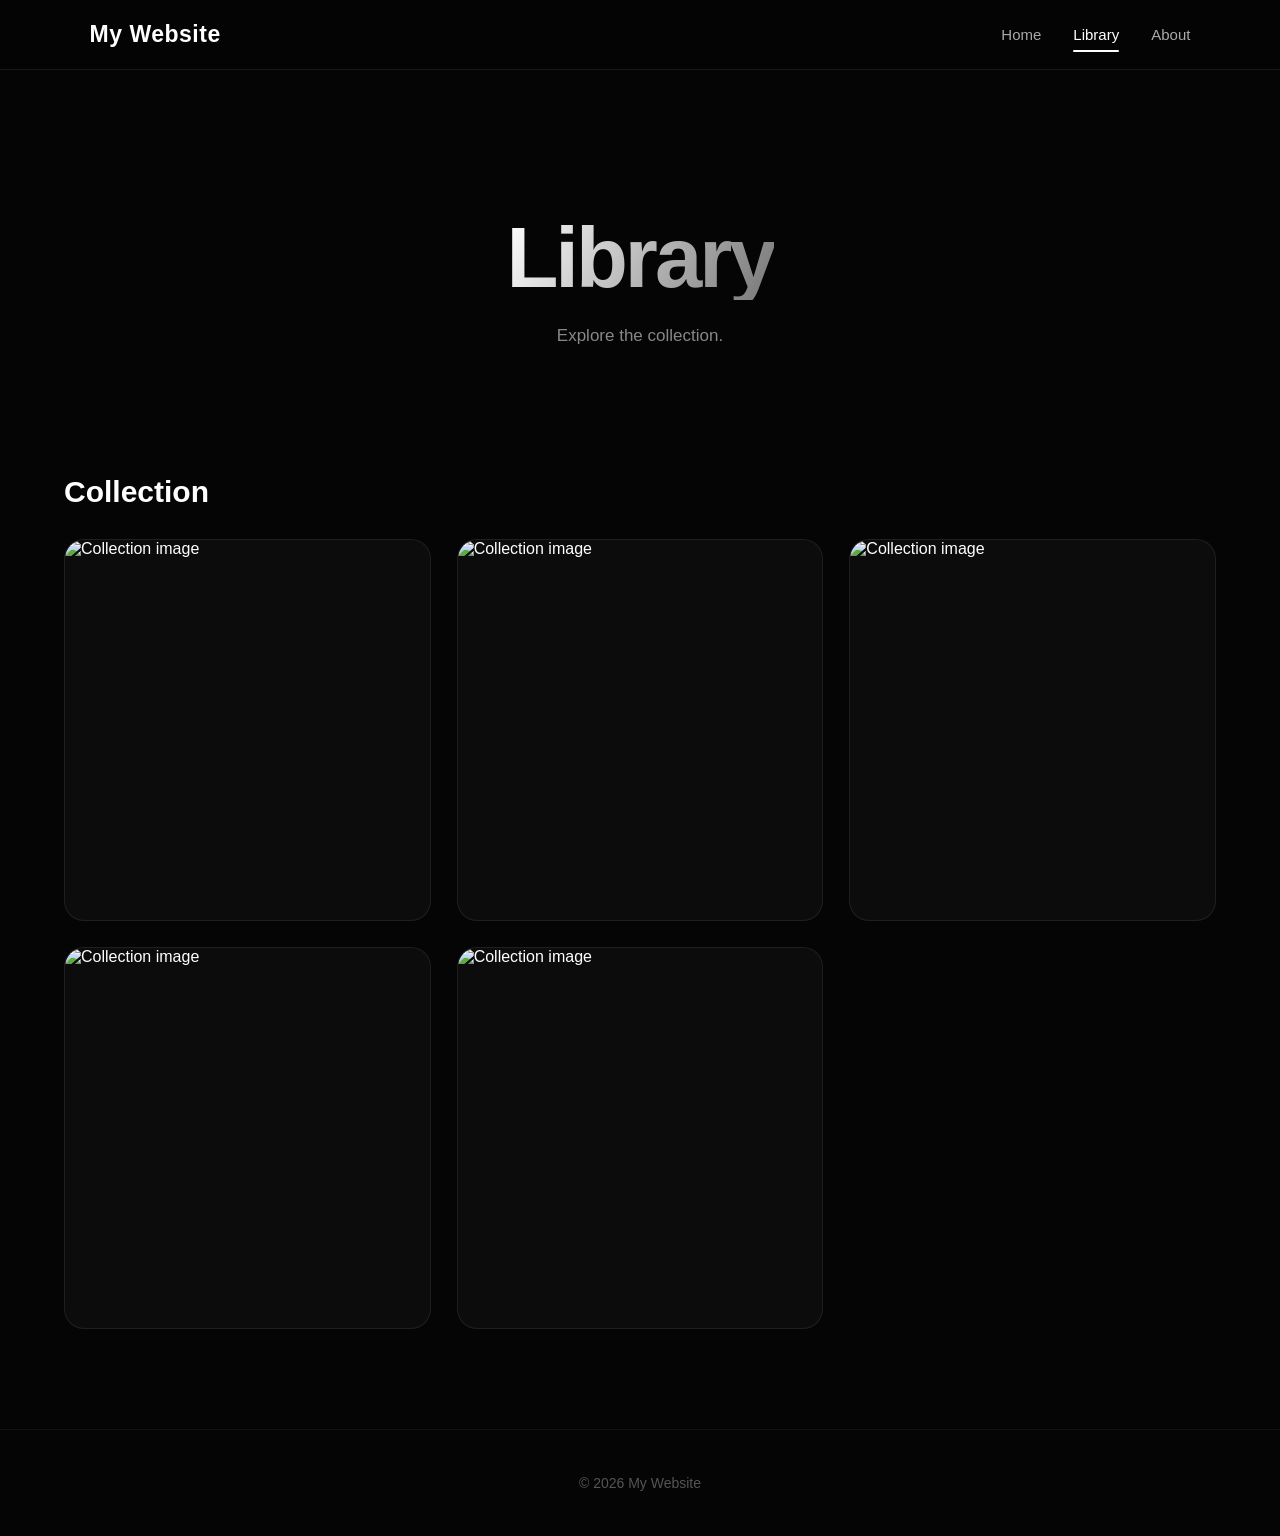
==== commit 5f8dd1f0: "Update fmt.Println message from 'Hello' to 'Goodbye'" ====
--- a/library.html
+++ b/library.html
@@ -1,7 +1,8 @@
-<!DOCTYPE html>
+ <!DOCTYPE html>
 <html lang="en">
 
 <head>
+
     <meta charset="UTF-8">
     <meta name="viewport" content="width=device-width, initial-scale=1.0">
 
@@ -9,9 +10,9 @@
 
     <style>
 
-        /* ==============================
-           RESET
-        ============================== */
+        /* =========================
+           BASIC RESET
+        ========================= */
 
         * {
             margin: 0;
@@ -26,37 +27,41 @@
         body {
             font-family: "Segoe UI", Arial, sans-serif;
             background: #050505;
-            color: #ffffff;
+            color: white;
             overflow-x: hidden;
-        }
-
-
-        /* ==============================
+            width: 100%;
+        }
+
+
+        /* =========================
            HEADER
-        ============================== */
+        ========================= */
 
         header {
+            width: 100%;
+            height: 70px;
+
+            display: flex;
+            align-items: center;
+            justify-content: space-between;
+
+            padding: 0 7%;
+
+            background: rgba(5, 5, 5, 0.88);
+
+            backdrop-filter: blur(14px);
+            -webkit-backdrop-filter: blur(14px);
+
+            border-bottom: 1px solid rgba(255, 255, 255, 0.08);
+
             position: sticky;
             top: 0;
             z-index: 1000;
-
-            width: 100%;
-
-            display: flex;
-            justify-content: space-between;
-            align-items: center;
-
-            padding: 18px 7%;
-
-            background: rgba(5, 5, 5, 0.82);
-            backdrop-filter: blur(14px);
-
-            border-bottom: 1px solid rgba(255, 255, 255, 0.08);
         }
 
 
         .logo {
-            font-size: 24px;
+            font-size: 23px;
             font-weight: 700;
             letter-spacing: 0.5px;
         }
@@ -65,38 +70,20 @@
         nav {
             display: flex;
             align-items: center;
-            gap: 30px;
+            gap: 32px;
         }
 
 
         nav a {
             position: relative;
 
-            color: #bdbdbd;
+            color: #aaa;
 
             text-decoration: none;
 
             font-size: 15px;
-            font-weight: 500;
-
-            transition: color 0.3s ease;
-        }
-
-
-        nav a::after {
-            content: "";
-
-            position: absolute;
-
-            left: 0;
-            bottom: -6px;
-
-            width: 0;
-            height: 2px;
-
-            background: white;
-
-            transition: width 0.3s ease;
+
+            transition: 0.3s ease;
         }
 
 
@@ -105,27 +92,37 @@
         }
 
 
-        nav a:hover::after {
-            width: 100%;
-        }
-
-
         nav a.active {
             color: white;
         }
 
 
         nav a.active::after {
-            width: 100%;
-        }
-
-
-        /* ==============================
+            content: "";
+
+            position: absolute;
+
+            left: 0;
+            right: 0;
+
+            bottom: -9px;
+
+            height: 2px;
+
+            background: white;
+
+            border-radius: 10px;
+        }
+
+
+        /* =========================
            HERO
-        ============================== */
+        ========================= */
 
         .hero {
-            min-height: 48vh;
+            width: 100%;
+
+            min-height: 45vh;
 
             display: flex;
             flex-direction: column;
@@ -139,34 +136,14 @@
         }
 
 
-        .hero-label {
-            display: inline-block;
-
-            padding: 8px 16px;
+        .hero h1 {
+            font-size: clamp(50px, 8vw, 85px);
+
+            line-height: 1;
+
+            letter-spacing: -3px;
 
             margin-bottom: 22px;
-
-            border: 1px solid rgba(255, 255, 255, 0.12);
-            border-radius: 50px;
-
-            background: rgba(255, 255, 255, 0.04);
-
-            color: #aaa;
-
-            font-size: 13px;
-            letter-spacing: 1px;
-            text-transform: uppercase;
-        }
-
-
-        .hero h1 {
-            font-size: clamp(48px, 8vw, 82px);
-
-            line-height: 1;
-
-            margin-bottom: 22px;
-
-            letter-spacing: -2px;
 
             background: linear-gradient(
                 120deg,
@@ -190,12 +167,12 @@
         }
 
 
-        /* ==============================
-           LIBRARY SECTION
-        ============================== */
+        /* =========================
+           LIBRARY AREA
+        ========================= */
 
         .library {
-            width: 88%;
+            width: 90%;
             max-width: 1400px;
 
             margin: 0 auto;
@@ -205,11 +182,6 @@
 
 
         .section-heading {
-            display: flex;
-
-            justify-content: space-between;
-            align-items: end;
-
             margin-bottom: 30px;
         }
 
@@ -220,32 +192,28 @@
         }
 
 
-        .section-heading p {
-            color: #666;
-            font-size: 14px;
-        }
-
-
-        /* ==============================
+        /* =========================
            WALLPAPER GRID
-        ============================== */
+        ========================= */
 
         .wallpaper-grid {
+            width: 100%;
+
             display: grid;
 
             grid-template-columns:
-                repeat(auto-fit, minmax(280px, 1fr));
+                repeat(3, minmax(0, 1fr));
 
             gap: 26px;
         }
 
 
-        /* ==============================
+        /* =========================
            WALLPAPER CARD
-        ============================== */
+        ========================= */
 
         .wallpaper {
-            position: relative;
+            width: 100%;
 
             overflow: hidden;
 
@@ -262,9 +230,9 @@
             animation: appear 0.7s ease forwards;
 
             transition:
-                transform 0.4s ease,
-                border-color 0.4s ease,
-                box-shadow 0.4s ease;
+                transform 0.35s ease,
+                border-color 0.35s ease,
+                box-shadow 0.35s ease;
         }
 
 
@@ -290,121 +258,42 @@
 
 
         .wallpaper:hover {
-            transform: translateY(-8px);
-
-            border-color: rgba(255, 255, 255, 0.22);
+            transform: translateY(-7px);
+
+            border-color:
+                rgba(255, 255, 255, 0.22);
 
             box-shadow:
                 0 25px 60px rgba(0, 0, 0, 0.55);
         }
 
 
-        .wallpaper-image {
-            position: relative;
-
-            overflow: hidden;
-
-            height: 360px;
-        }
-
-
-        .wallpaper-image img {
-            width: 100%;
-            height: 100%;
-
+        /* =========================
+           IMAGE
+        ========================= */
+
+        .wallpaper img {
             display: block;
 
+            width: 100%;
+
+            height: 380px;
+
             object-fit: cover;
 
-            transition: transform 0.7s ease;
+            transition:
+                transform 0.7s ease;
         }
 
 
         .wallpaper:hover img {
-            transform: scale(1.06);
-        }
-
-
-        /* ==============================
-           IMAGE DARK GRADIENT
-        ============================== */
-
-        .wallpaper-image::after {
-            content: "";
-
-            position: absolute;
-
-            left: 0;
-            right: 0;
-            bottom: 0;
-
-            height: 45%;
-
-            background:
-                linear-gradient(
-                    to top,
-                    rgba(0, 0, 0, 0.8),
-                    transparent
-                );
-
-            pointer-events: none;
-        }
-
-
-        /* ==============================
-           CARD INFO
-        ============================== */
-
-        .wallpaper-info {
-            position: absolute;
-
-            left: 0;
-            right: 0;
-            bottom: 0;
-
-            z-index: 2;
-
-            padding: 22px;
-        }
-
-
-        .wallpaper-info h3 {
-            font-size: 18px;
-
-            font-weight: 600;
-
-            margin-bottom: 5px;
-        }
-
-
-        .wallpaper-info span {
-            color: #aaa;
-
-            font-size: 13px;
-        }
-
-
-        /* ==============================
-           FOOTER
-        ============================== */
-
-        footer {
-            padding: 45px 20px;
-
-            text-align: center;
-
-            color: #555;
-
-            font-size: 14px;
-
-            border-top:
-                1px solid rgba(255, 255, 255, 0.06);
-        }
-
-
-        /* ==============================
+            transform: scale(1.05);
+        }
+
+
+        /* =========================
            ANIMATION
-        ============================== */
+        ========================= */
 
         @keyframes appear {
 
@@ -421,14 +310,48 @@
         }
 
 
-        /* ==============================
+        /* =========================
+           FOOTER
+        ========================= */
+
+        footer {
+            width: 100%;
+
+            text-align: center;
+
+            padding: 45px 20px;
+
+            color: #555;
+
+            font-size: 14px;
+
+            border-top:
+                1px solid rgba(255, 255, 255, 0.06);
+        }
+
+
+        /* =========================
+           TABLET
+        ========================= */
+
+        @media (max-width: 950px) {
+
+            .wallpaper-grid {
+                grid-template-columns:
+                    repeat(2, minmax(0, 1fr));
+            }
+
+        }
+
+
+        /* =========================
            MOBILE
-        ============================== */
-
-        @media (max-width: 700px) {
+        ========================= */
+
+        @media (max-width: 600px) {
 
             header {
-                padding: 16px 5%;
+                padding: 0 5%;
             }
 
 
@@ -438,7 +361,7 @@
 
 
             nav {
-                gap: 16px;
+                gap: 17px;
             }
 
 
@@ -448,7 +371,7 @@
 
 
             .hero {
-                min-height: 42vh;
+                min-height: 40vh;
 
                 padding:
                     70px 20px
@@ -473,16 +396,6 @@
             }
 
 
-            .section-heading {
-                display: block;
-            }
-
-
-            .section-heading p {
-                margin-top: 7px;
-            }
-
-
             .wallpaper-grid {
                 grid-template-columns: 1fr;
 
@@ -490,8 +403,8 @@
             }
 
 
-            .wallpaper-image {
-                height: 340px;
+            .wallpaper img {
+                height: 360px;
             }
 
         }
@@ -504,9 +417,9 @@
 <body>
 
 
-    <!-- ==============================
+    <!-- =========================
          HEADER
-    ============================== -->
+    ========================= -->
 
     <header>
 
@@ -535,16 +448,11 @@
 
 
 
-    <!-- ==============================
+    <!-- =========================
          HERO
-    ============================== -->
+    ========================= -->
 
     <section class="hero">
-
-        <div class="hero-label">
-            Wallpaper Collection
-        </div>
-
 
         <h1>
             Library
@@ -552,633 +460,100 @@
 
 
         <p>
-            A collection of wallpapers and images
-            gathered in one place.
+            Explore the collection.
         </p>
 
     </section>
 
 
 
-    <!-- ==============================
-         LIBRARY
-    ============================== -->
+    <!-- =========================
+         WALLPAPERS
+    ========================= -->
 
     <main class="library">
 
-
         <div class="section-heading">
 
-            <div>
-
-                <h2>
-                    Wallpapers
-                </h2>
+            <h2>
+                Collection
+            </h2>
+
+        </div>
+
+
+        <div class="wallpaper-grid">
+
+
+            <!-- IMAGE 1 -->
+
+            <div class="wallpaper">
+
+                <img
+                    src="wallpaper1.jpg"
+                    alt="Collection image"
+                    loading="lazy"
+                >
 
             </div>
 
 
-            <p>
-                My Collection
-            </p>
+            <!-- IMAGE 2 -->
+
+            <div class="wallpaper">
+
+                <img
+                    src="wallpaper2.jpg"
+                    alt="Collection image"
+                    loading="lazy"
+                >
+
+            </div>
+
+
+            <!-- IMAGE 3 -->
+
+            <div class="wallpaper">
+
+                <img
+                    src="wallpaper3.jpg"
+                    alt="Collection image"
+                    loading="lazy"
+                >
+
+            </div>
+
+
+            <!-- IMAGE 4 -->
+
+            <div class="wallpaper">
+
+                <img
+                    src="wallpaper4.jpg"
+                    alt="Collection image"
+                    loading="lazy"
+                >
+
+            </div>
+
+
+            <!-- IMAGE 5 -->
+
+            <div class="wallpaper">
+
+                <img
+                    src="wallpaper5.jpg"
+                    alt="Collection image"
+                    loading="lazy"
+                >
+
+            </div>
+
 
         </div>
 
-
-
-        <div class="wallpaper-grid">
-
-
-            <!-- WALLPAPER 1 -->
-
-            <article class="wallpaper">
-
-                <div class="wallpaper-image">
-
-                    <img
-                        src="wallpaper1.jpg"
-                        alt="Wallpaper 1"
-                        loading="lazy"
-                    >
-
-                    <div class="wallpaper-info">
-
-                        <h3>
-                            Wallpaper 1
-                        </h3>
-
-                        <span>
-                            Collection 01
-                        </span>
-
-                    </div>
-
-                </div>
-
-            </article>
-
-
-
-            <!-- WALLPAPER 2 -->
-
-            <article class="wallpaper">
-
-                <div class="wallpaper-image">
-
-                    <img
-                        src="wallpaper2.jpg"
-                        alt="Wallpaper 2"
-                        loading="lazy"
-                    >
-
-                    <div class="wallpaper-info">
-
-                        <h3>
-                            Wallpaper 2
-                        </h3>
-
-                        <span>
-                            Collection 02
-                        </span>
-
-                    </div>
-
-                </div>
-
-            </article>
-
-
-
-            <!-- WALLPAPER 3 -->
-
-            <article class="wallpaper">
-
-                <div class="wallpaper-image">
-
-                    <img
-                        src="wallpaper3.jpg"
-                        alt="Wallpaper 3"
-                        loading="lazy"
-                    >
-
-                    <div class="wallpaper-info">
-
-                        <h3>
-                            Wallpaper 3
-                        </h3>
-
-                        <span>
-                            Collection 03
-                        </span>
-
-                    </div>
-
-                </div>
-
-            </article>
-
-
-
-            <!-- WALLPAPER 4 -->
-
-            <article class="wallpaper">
-
-                <div class="wallpaper-image">
-
-                    <img
-                        src="wallpaper4.jpg"
-                        alt="Wallpaper 4"
-                        loading="lazy"
-                    >
-
-                    <div class="wallpaper-info">
-
-                        <h3>
-                            Wallpaper 4
-                        </h3>
-
-                        <span>
-                            Collection 04
-                        </span>
-
-                    </div>
-
-                </div>
-
-            </article>
-
-
-
-            <!-- WALLPAPER 5 -->
-
-            <article class="wallpaper">
-
-                <div class="wallpaper-image">
-
-                    <img
-                        src="wallpaper5.jpg"
-                        alt="Wallpaper 5"
-                        loading="lazy"
-                    >
-
-                    <div class="wallpaper-info">
-
-                        <h3>
-                            Wallpaper 5
-                        </h3>
-
-                        <span>
-                            Collection 05
-                        </span>
-
-                    </div>
-
-                </div>
-
-            </article>
-
-
-        </div>
-
     </main>
 
-
-
-    <!-- ==============================
-         FOOTER
-    ============================== -->
-
-    <footer>
-
-        © 2026 My Website
-
-    </footer>
-
-
-</body>
-
-</html>            width: 100%;
-            padding: 18px 7%;
-
-            display: flex;
-            justify-content: space-between;
-            align-items: center;
-
-            background: rgba(5, 5, 5, 0.88);
-            backdrop-filter: blur(12px);
-
-            border-bottom: 1px solid rgba(255, 255, 255, 0.08);
-        }
-
-        .logo {
-            font-size: 25px;
-            font-weight: 700;
-            letter-spacing: 1px;
-        }
-
-        nav {
-            display: flex;
-            gap: 28px;
-        }
-
-        nav a {
-            color: #ddd;
-            text-decoration: none;
-            font-size: 15px;
-            transition: 0.3s;
-        }
-
-        nav a:hover {
-            color: white;
-        }
-
-        /* =========================
-           HERO
-        ========================= */
-
-        .hero {
-            min-height: 45vh;
-
-            display: flex;
-            flex-direction: column;
-            justify-content: center;
-            align-items: center;
-
-            text-align: center;
-
-            padding: 70px 20px 50px;
-        }
-
-        .hero h1 {
-            font-size: clamp(42px, 7vw, 80px);
-            line-height: 1.05;
-
-            background: linear-gradient(
-                90deg,
-                #ffffff,
-                #999999
-            );
-
-            -webkit-background-clip: text;
-            -webkit-text-fill-color: transparent;
-
-            margin-bottom: 18px;
-        }
-
-        .hero p {
-            max-width: 650px;
-            color: #999;
-            font-size: 17px;
-            line-height: 1.7;
-        }
-
-        /* =========================
-           LIBRARY
-        ========================= */
-
-        .library-container {
-            width: 88%;
-            max-width: 1400px;
-            margin: auto;
-
-            padding-bottom: 100px;
-        }
-
-        .library-title {
-            margin-bottom: 30px;
-        }
-
-        .library-title h2 {
-            font-size: 28px;
-            margin-bottom: 8px;
-        }
-
-        .library-title p {
-            color: #777;
-        }
-
-        /* =========================
-           WALLPAPER GRID
-        ========================= */
-
-        .wallpaper-grid {
-            display: grid;
-
-            grid-template-columns: repeat(
-                auto-fit,
-                minmax(260px, 1fr)
-            );
-
-            gap: 24px;
-        }
-
-        .wallpaper-card {
-            position: relative;
-
-            overflow: hidden;
-
-            border-radius: 18px;
-
-            background: #111;
-
-            border: 1px solid rgba(255, 255, 255, 0.08);
-
-            opacity: 0;
-            transform: translateY(30px);
-
-            animation: cardAppear 0.7s ease forwards;
-
-            transition: transform 0.35s ease,
-                        border-color 0.35s ease,
-                        box-shadow 0.35s ease;
-        }
-
-        .wallpaper-card:hover {
-            transform: translateY(-8px);
-
-            border-color: rgba(255, 255, 255, 0.25);
-
-            box-shadow:
-                0 20px 50px rgba(0, 0, 0, 0.5);
-        }
-
-        .wallpaper-card img {
-            display: block;
-
-            width: 100%;
-            height: 330px;
-
-            object-fit: cover;
-
-            transition: transform 0.6s ease;
-        }
-
-        .wallpaper-card:hover img {
-            transform: scale(1.06);
-        }
-
-        .wallpaper-info {
-            position: absolute;
-
-            left: 0;
-            right: 0;
-            bottom: 0;
-
-            padding: 25px 20px 18px;
-
-            background: linear-gradient(
-                transparent,
-                rgba(0, 0, 0, 0.9)
-            );
-        }
-
-        .wallpaper-info h3 {
-            font-size: 17px;
-        }
-
-        .wallpaper-info span {
-            display: block;
-
-            margin-top: 4px;
-
-            color: #999;
-            font-size: 13px;
-        }
-
-        /* =========================
-           LOADING
-        ========================= */
-
-        #loading {
-            text-align: center;
-            padding: 60px 20px;
-
-            color: #888;
-
-            font-size: 16px;
-        }
-
-        .loader {
-            width: 35px;
-            height: 35px;
-
-            margin: 0 auto 18px;
-
-            border: 3px solid #333;
-            border-top-color: white;
-
-            border-radius: 50%;
-
-            animation: spin 0.8s linear infinite;
-        }
-
-        /* =========================
-           ERROR
-        ========================= */
-
-        #error {
-            display: none;
-
-            text-align: center;
-
-            padding: 50px 20px;
-
-            color: #888;
-        }
-
-        /* =========================
-           EMPTY
-        ========================= */
-
-        #empty {
-            display: none;
-
-            text-align: center;
-
-            padding: 60px 20px;
-
-            color: #777;
-        }
-
-        /* =========================
-           FOOTER
-        ========================= */
-
-        footer {
-            text-align: center;
-
-            padding: 40px 20px;
-
-            color: #555;
-
-            border-top: 1px solid rgba(255, 255, 255, 0.06);
-        }
-
-        /* =========================
-           ANIMATIONS
-        ========================= */
-
-        @keyframes cardAppear {
-            to {
-                opacity: 1;
-                transform: translateY(0);
-            }
-        }
-
-        @keyframes spin {
-            to {
-                transform: rotate(360deg);
-            }
-        }
-
-        /* =========================
-           MOBILE
-        ========================= */
-
-        @media (max-width: 600px) {
-
-            header {
-                padding: 15px 5%;
-            }
-
-            .logo {
-                font-size: 20px;
-            }
-
-            nav {
-                gap: 15px;
-            }
-
-            nav a {
-                font-size: 13px;
-            }
-
-            .hero {
-                min-height: 38vh;
-                padding-top: 50px;
-            }
-
-            .hero p {
-                font-size: 15px;
-            }
-
-            .library-container {
-                width: 92%;
-            }
-
-            .wallpaper-grid {
-                grid-template-columns: 1fr;
-            }
-
-            .wallpaper-card img {
-                height: 300px;
-            }
-        }
-    </style>
-</head>
-
-
-<body>
-
-    <!-- =========================
-         HEADER
-    ========================= -->
-
-    <header>
-
-        <div class="logo">
-            My Website
-        </div>
-
-        <nav>
-            <a href="index.html">Home</a>
-            <a href="library.html">Library</a>
-            <a href="about.html">About</a>
-        </nav>
-
-    </header>
-
-
-    <!-- =========================
-         HERO
-    ========================= -->
-
-    <section class="hero">
-
-        <h1>Library</h1>
-
-        <p>
-            Explore the collection of wallpapers and images.
-            New wallpapers are automatically added when they
-            are uploaded to the website.
-        </p>
-
-    </section>
-
-
-    <!-- =========================
-         LIBRARY CONTENT
-    ========================= -->
-
-    <main class="library-container">
-
-        <div class="library-title">
-
-            <h2>Wallpapers</h2>
-
-            <p id="wallpaper-count">
-                Loading wallpapers...
-            </p>
-
-        </div>
-
-
-        <!-- Loading -->
-
-        <div id="loading">
-
-            <div class="loader"></div>
-
-            Loading wallpapers...
-
-        </div>
-
-
-        <!-- Error -->
-
-        <div id="error">
-
-            <h2>Unable to load the library</h2>
-
-            <p>
-                Please refresh the page and try again.
-            </p>
-
-        </div>
-
-
-        <!-- Empty -->
-
-        <div id="empty">
-
-            <h2>No wallpapers found</h2>
-
-            <p>
-                Upload wallpapers to the GitHub repository
-                to display them here.
-            </p>
-
-        </div>
-
-
-        <!-- Wallpapers will automatically appear here -->
-
-        <div
-            id="wallpaper-grid"
-            class="wallpaper-grid">
-        </div>
-
-    </main>
 
 
     <!-- =========================
@@ -1192,2277 +567,6 @@
     </footer>
 
 
-    <script>
-
-        /*
-        =====================================================
-        AUTOMATIC WALLPAPER SYSTEM
-        =====================================================
-
-        The website finds the GitHub repository automatically
-        from the current GitHub Pages address.
-
-        Example:
-
-        https://username.github.io/mywebsite/
-
-        The script understands:
-
-        username  = username
-        mywebsite = repository
-
-        Then it searches the repository for:
-
-        wallpaper1.jpg
-        wallpaper2.jpg
-        wallpaper3.jpg
-        wallpaper4.jpg
-        wallpaper5.jpg
-        ...
-
-        You don't have to add each wallpaper manually.
-        =====================================================
-        */
-
-
-        const grid =
-            document.getElementById("wallpaper-grid");
-
-        const loading =
-            document.getElementById("loading");
-
-        const error =
-            document.getElementById("error");
-
-        const empty =
-            document.getElementById("empty");
-
-        const countText =
-            document.getElementById("wallpaper-count");
-
-
-        /*
-        -----------------------------------------------------
-        GET GITHUB INFORMATION
-        -----------------------------------------------------
-        */
-
-        function getGitHubInformation() {
-
-            const hostname =
-                window.location.hostname;
-
-            const pathname =
-                window.location.pathname;
-
-
-            /*
-            GitHub Pages usually looks like:
-
-            username.github.io
-
-            OR
-
-            username.github.io/repository/
-            */
-
-            if (
-                !hostname.endsWith(".github.io")
-            ) {
-
-                throw new Error(
-                    "This automatic system requires GitHub Pages."
-                );
-
-            }
-
-
-            const username =
-                hostname.split(".")[0];
-
-
-            const folders =
-                pathname
-                    .split("/")
-                    .filter(Boolean);
-
-
-            let repository;
-
-
-            if (
-                hostname ===
-                username + ".github.io"
-                &&
-                folders.length > 0
-            ) {
-
-                repository =
-                    folders[0];
-
-            } else {
-
-                /*
-                If the website itself is:
-
-                username.github.io
-
-                then the repository is normally:
-
-                username.github.io
-                */
-
-                repository =
-                    username + ".github.io";
-
-            }
-
-
-            return {
-                username,
-                repository
-            };
-
-        }
-
-
-        /*
-        -----------------------------------------------------
-        LOAD WALLPAPERS
-        -----------------------------------------------------
-        */
-
-        async function loadWallpapers() {
-
-            try {
-
-                const {
-                    username,
-                    repository
-                } = getGitHubInformation();
-
-
-                /*
-                GitHub API URL
-                */
-
-                const apiURL =
-                    `https://api.github.com/repos/${username}/${repository}/contents/`;
-
-
-                const response =
-                    await fetch(apiURL);
-
-
-                if (!response.ok) {
-
-                    throw new Error(
-                        "GitHub repository could not be accessed."
-                    );
-
-                }
-
-
-                const files =
-                    await response.json();
-
-
-                /*
-                -------------------------------------------------
-                FIND WALLPAPER FILES
-                -------------------------------------------------
-
-                Accepted:
-
-                wallpaper1.jpg
-                wallpaper2.jpeg
-                wallpaper3.png
-                wallpaper4.webp
-
-                Also accepts:
-
-                wallpaper 1.jpg
-
-                but numbered names are recommended.
-                -------------------------------------------------
-                */
-
-                const wallpapers =
-                    files.filter(file => {
-
-                        if (
-                            file.type !== "file"
-                        ) {
-                            return false;
-                        }
-
-
-                        const name =
-                            file.name.toLowerCase();
-
-
-                        return (
-                            /^wallpaper\s*\d+\.(jpg|jpeg|png|webp)$/i
-                        ).test(name);
-
-                    });
-
-
-                /*
-                -------------------------------------------------
-                SORT NUMERICALLY
-                -------------------------------------------------
-
-                This makes:
-
-                wallpaper2.jpg
-
-                appear before:
-
-                wallpaper10.jpg
-                -------------------------------------------------
-                */
-
-                wallpapers.sort(
-                    (a, b) => {
-
-                        const numberA =
-                            parseInt(
-                                a.name.match(/\d+/)[0]
-                            );
-
-                        const numberB =
-                            parseInt(
-                                b.name.match(/\d+/)[0]
-                            );
-
-                        return numberA - numberB;
-
-                    }
-                );
-
-
-                /*
-                -------------------------------------------------
-                HIDE LOADING
-                -------------------------------------------------
-                */
-
-                loading.style.display =
-                    "none";
-
-
-                /*
-                -------------------------------------------------
-                NO WALLPAPERS
-                -------------------------------------------------
-                */
-
-                if (
-                    wallpapers.length === 0
-                ) {
-
-                    empty.style.display =
-                        "block";
-
-                    countText.textContent =
-                        "0 wallpapers";
-
-                    return;
-
-                }
-
-
-                /*
-                -------------------------------------------------
-                UPDATE COUNT
-                -------------------------------------------------
-                */
-
-                countText.textContent =
-                    wallpapers.length === 1
-                        ? "1 wallpaper"
-                        : `${wallpapers.length} wallpapers`;
-
-
-                /*
-                -------------------------------------------------
-                CREATE CARDS
-                -------------------------------------------------
-                */
-
-                wallpapers.forEach(
-                    (file, index) => {
-
-                        const card =
-                            document.createElement("div");
-
-
-                        card.className =
-                            "wallpaper-card";
-
-
-                        card.style.animationDelay =
-                            `${index * 0.08}s`;
-
-
-                        const image =
-                            document.createElement("img");
-
-
-                        /*
-                        GitHub raw image
-                        */
-
-                        image.src =
-                            `https://raw.githubusercontent.com/${username}/${repository}/main/${encodeURIComponent(file.name)}`;
-
-
-                        image.alt =
-                            file.name;
-
-
-                        image.loading =
-                            index < 3
-                                ? "eager"
-                                : "lazy";
-
-
-                        image.decoding =
-                            "async";
-
-
-                        /*
-                        If an image fails,
-                        use GitHub's download URL.
-                        */
-
-                        image.onerror =
-                            function () {
-
-                                this.src =
-                                    file.download_url;
-
-                            };
-
-
-                        const info =
-                            document.createElement("div");
-
-
-                        info.className =
-                            "wallpaper-info";
-
-
-                        const title =
-                            document.createElement("h3");
-
-
-                        title.textContent =
-                            file.name
-                                .replace(
-                                    /\.(jpg|jpeg|png|webp)$/i,
-                                    ""
-                                )
-                                .replace(
-                                    /[-_]/g,
-                                    " "
-                                );
-
-
-                        const number =
-                            document.createElement("span");
-
-
-                        number.textContent =
-                            `Wallpaper ${index + 1}`;
-
-
-                        info.appendChild(title);
-
-                        info.appendChild(number);
-
-
-                        card.appendChild(image);
-
-                        card.appendChild(info);
-
-
-                        grid.appendChild(card);
-
-                    }
-                );
-
-
-            }
-
-            catch (err) {
-
-                console.error(
-                    "Library error:",
-                    err
-                );
-
-
-                loading.style.display =
-                    "none";
-
-
-                error.style.display =
-                    "block";
-
-
-                countText.textContent =
-                    "Unable to load wallpapers.";
-
-            }
-
-        }
-
-
-        /*
-        -----------------------------------------------------
-        START
-        -----------------------------------------------------
-        */
-
-        loadWallpapers();
-
-    </script>
-
 </body>
 
 </html>
-        /* =========================
-           NAVIGATION
-        ========================= */
-
-        nav {
-
-            position: fixed;
-
-            top: 0;
-            left: 0;
-
-            width: 100%;
-            height: 70px;
-
-            padding: 0 50px;
-
-            display: flex;
-
-            align-items: center;
-
-            justify-content: space-between;
-
-            background:
-                rgba(8, 8, 8, 0.85);
-
-            backdrop-filter:
-                blur(18px);
-
-            -webkit-backdrop-filter:
-                blur(18px);
-
-            border-bottom:
-                1px solid
-                rgba(255,255,255,0.08);
-
-            z-index: 1000;
-
-        }
-
-
-        nav h2 {
-
-            font-size: 20px;
-
-            font-weight: 700;
-
-            letter-spacing: 1px;
-
-        }
-
-
-        nav ul {
-
-            display: flex;
-
-            gap: 30px;
-
-            list-style: none;
-
-        }
-
-
-        nav a {
-
-            color: #bdbdbd;
-
-            text-decoration: none;
-
-            font-size: 15px;
-
-            transition: 0.3s;
-
-        }
-
-
-        nav a:hover {
-
-            color: white;
-
-        }
-
-
-        /* =========================
-           LIBRARY
-        ========================= */
-
-        .library {
-
-            min-height: 100vh;
-
-            padding:
-                130px 7% 100px;
-
-            background:
-
-                radial-gradient(
-                    circle at 15% 20%,
-                    rgba(255,255,255,0.045),
-                    transparent 28%
-                ),
-
-                radial-gradient(
-                    circle at 85% 75%,
-                    rgba(255,255,255,0.035),
-                    transparent 30%
-                ),
-
-                #050505;
-
-        }
-
-
-        .library-title {
-
-            text-align: center;
-
-            margin-bottom: 60px;
-
-            font-size: 50px;
-
-            font-weight: 700;
-
-            animation:
-                titleAnimation 1s ease;
-
-        }
-
-
-        /* =========================
-           PHOTO GRID
-        ========================= */
-
-        .photos {
-
-            width: 100%;
-
-            max-width: 1200px;
-
-            margin: auto;
-
-            display: grid;
-
-            grid-template-columns:
-                repeat(
-                    auto-fit,
-                    minmax(250px, 1fr)
-                );
-
-            gap: 30px;
-
-        }
-
-
-        /* =========================
-           PHOTO CARD
-        ========================= */
-
-        .photo-card {
-
-            padding: 15px;
-
-            border-radius: 20px;
-
-            background:
-                rgba(255,255,255,0.055);
-
-            border:
-                1px solid
-                rgba(255,255,255,0.11);
-
-            backdrop-filter:
-                blur(18px);
-
-            -webkit-backdrop-filter:
-                blur(18px);
-
-            box-shadow:
-                0 15px 45px
-                rgba(0,0,0,0.45);
-
-            overflow: hidden;
-
-            opacity: 0;
-
-            animation:
-                cardAnimation
-                0.8s ease forwards;
-
-            transition:
-                transform 0.45s ease,
-                box-shadow 0.45s ease,
-                border-color 0.45s ease;
-
-        }
-
-
-        .photo-card:hover {
-
-            transform:
-                translateY(-8px)
-                scale(1.015);
-
-            border-color:
-                rgba(255,255,255,0.22);
-
-            box-shadow:
-                0 25px 65px
-                rgba(0,0,0,0.65);
-
-        }
-
-
-        /* =========================
-           IMAGE
-        ========================= */
-
-        .photo-card img {
-
-            width: 100%;
-
-            height: 250px;
-
-            display: block;
-
-            object-fit: cover;
-
-            border-radius: 14px;
-
-            cursor: pointer;
-
-            transition:
-                transform 0.5s ease,
-                filter 0.4s ease;
-
-        }
-
-
-        .photo-card:hover img {
-
-            transform:
-                scale(1.045);
-
-            filter:
-                brightness(1.08);
-
-        }
-
-
-        /* =========================
-           PHOTO NAME
-        ========================= */
-
-        .photo-name {
-
-            text-align: center;
-
-            margin-top: 16px;
-
-            margin-bottom: 10px;
-
-            font-size: 17px;
-
-            font-weight: 600;
-
-        }
-
-
-        /* =========================
-           DOWNLOAD BUTTON
-        ========================= */
-
-        .download-button {
-
-            display: block;
-
-            width: fit-content;
-
-            margin:
-                0 auto 3px;
-
-            padding:
-                6px 12px;
-
-            border-radius: 8px;
-
-            background:
-                rgba(255,255,255,0.065);
-
-            border:
-                1px solid
-                rgba(255,255,255,0.12);
-
-            color: #bdbdbd;
-
-            text-decoration: none;
-
-            font-size: 12px;
-
-            transition: 0.3s;
-
-        }
-
-
-        .download-button:hover {
-
-            color: white;
-
-            background:
-                rgba(255,255,255,0.14);
-
-            transform:
-                translateY(-2px);
-
-        }
-
-
-        /* =========================
-           POPUP
-        ========================= */
-
-        .modal {
-
-            position: fixed;
-
-            inset: 0;
-
-            width: 100%;
-
-            height: 100%;
-
-            display: flex;
-
-            align-items: center;
-
-            justify-content: center;
-
-            padding: 30px;
-
-            background:
-                rgba(0,0,0,0.90);
-
-            backdrop-filter:
-                blur(14px);
-
-            -webkit-backdrop-filter:
-                blur(14px);
-
-            opacity: 0;
-
-            visibility: hidden;
-
-            transition:
-                opacity 0.3s ease;
-
-            z-index: 2000;
-
-        }
-
-
-        .modal.active {
-
-            opacity: 1;
-
-            visibility: visible;
-
-        }
-
-
-        /* =========================
-           POPUP IMAGE
-        ========================= */
-
-        .modal-image {
-
-            max-width: 90vw;
-
-            max-height: 82vh;
-
-            object-fit: contain;
-
-            border-radius: 14px;
-
-            box-shadow:
-                0 25px 90px
-                rgba(0,0,0,0.9);
-
-            animation:
-                popupAnimation
-                0.35s ease;
-
-        }
-
-
-        /* =========================
-           CLOSE BUTTON
-        ========================= */
-
-        .close-button {
-
-            position: fixed;
-
-            top: 22px;
-
-            right: 28px;
-
-            width: 44px;
-
-            height: 44px;
-
-            border-radius: 50%;
-
-            border:
-                1px solid
-                rgba(255,255,255,0.18);
-
-            background:
-                rgba(255,255,255,0.08);
-
-            color: white;
-
-            font-size: 25px;
-
-            cursor: pointer;
-
-            display: flex;
-
-            align-items: center;
-
-            justify-content: center;
-
-            z-index: 2100;
-
-            transition: 0.3s;
-
-        }
-
-
-        .close-button:hover {
-
-            background:
-                rgba(255,255,255,0.18);
-
-            transform:
-                rotate(90deg);
-
-        }
-
-
-        /* =========================
-           POPUP DOWNLOAD
-        ========================= */
-
-        .popup-download {
-
-            position: fixed;
-
-            bottom: 28px;
-
-            left: 50%;
-
-            transform:
-                translateX(-50%);
-
-            padding:
-                8px 15px;
-
-            border-radius: 8px;
-
-            background:
-                rgba(255,255,255,0.09);
-
-            border:
-                1px solid
-                rgba(255,255,255,0.17);
-
-            color: white;
-
-            text-decoration: none;
-
-            font-size: 12px;
-
-            z-index: 2100;
-
-            transition: 0.3s;
-
-        }
-
-
-        .popup-download:hover {
-
-            background:
-                rgba(255,255,255,0.17);
-
-            transform:
-                translateX(-50%)
-                translateY(-3px);
-
-        }
-
-
-        /* =========================
-           ANIMATIONS
-        ========================= */
-
-        @keyframes titleAnimation {
-
-            from {
-
-                opacity: 0;
-
-                transform:
-                    translateY(-35px);
-
-            }
-
-            to {
-
-                opacity: 1;
-
-                transform:
-                    translateY(0);
-
-            }
-
-        }
-
-
-        @keyframes cardAnimation {
-
-            from {
-
-                opacity: 0;
-
-                transform:
-                    translateY(60px)
-                    scale(0.92);
-
-            }
-
-            to {
-
-                opacity: 1;
-
-                transform:
-                    translateY(0)
-                    scale(1);
-
-            }
-
-        }
-
-
-        @keyframes popupAnimation {
-
-            from {
-
-                opacity: 0;
-
-                transform:
-                    scale(0.9);
-
-            }
-
-            to {
-
-                opacity: 1;
-
-                transform:
-                    scale(1);
-
-            }
-
-        }
-
-
-        /* =========================
-           MOBILE
-        ========================= */
-
-        @media (max-width: 700px) {
-
-            nav {
-
-                height: 60px;
-
-                padding:
-                    0 20px;
-
-            }
-
-
-            nav h2 {
-
-                font-size: 17px;
-
-            }
-
-
-            nav ul {
-
-                gap: 13px;
-
-            }
-
-
-            nav a {
-
-                font-size: 13px;
-
-            }
-
-
-            .library {
-
-                padding:
-                    110px 20px 70px;
-
-            }
-
-
-            .library-title {
-
-                font-size: 38px;
-
-                margin-bottom:
-                    45px;
-
-            }
-
-
-            .photo-card img {
-
-                height: 220px;
-
-            }
-
-
-            .modal-image {
-
-                max-width: 95vw;
-
-                max-height: 80vh;
-
-            }
-
-        }
-
-    </style>
-
-</head>
-
-
-<body>
-
-
-    <!-- =========================
-         NAVIGATION
-    ========================= -->
-
-    <nav>
-
-        <h2>
-            My Website
-        </h2>
-
-
-        <ul>
-
-            <li>
-                <a href="index.html">
-                    Home
-                </a>
-            </li>
-
-
-            <li>
-                <a href="library.html">
-                    Library
-                </a>
-            </li>
-
-
-            <li>
-                <a href="about.html">
-                    About
-                </a>
-            </li>
-
-        </ul>
-
-    </nav>
-
-
-    <!-- =========================
-         LIBRARY
-    ========================= -->
-
-    <main class="library">
-
-
-        <h1 class="library-title">
-            Photo Library
-        </h1>
-
-
-        <div
-            class="photos"
-            id="photoContainer">
-        </div>
-
-
-    </main>
-
-
-    <!-- =========================
-         POPUP
-    ========================= -->
-
-    <div
-        class="modal"
-        id="photoModal">
-
-
-        <button
-            class="close-button"
-            id="closeButton">
-
-            ×
-
-        </button>
-
-
-        <img
-            class="modal-image"
-            id="modalImage"
-            src=""
-            alt="Photo Preview">
-
-
-        <a
-            class="popup-download"
-            id="modalDownload"
-            href=""
-            download>
-
-            ↓ Download
-
-        </a>
-
-
-    </div>
-
-
-    <script>
-
-
-        /* =========================
-           YOUR PHOTOS
-        ========================= */
-
-        const photos = [
-
-            "wallpaper1.jpg",
-
-            "wallpaper2.jpg",
-
-            "wallpaper3.jpg",
-
-            "wallpaper4.jpg"
-
-        ];
-
-
-        /* =========================
-           PAGE ELEMENTS
-        ========================= */
-
-        const photoContainer =
-            document.getElementById(
-                "photoContainer"
-            );
-
-
-        const modal =
-            document.getElementById(
-                "photoModal"
-            );
-
-
-        const modalImage =
-            document.getElementById(
-                "modalImage"
-            );
-
-
-        const modalDownload =
-            document.getElementById(
-                "modalDownload"
-            );
-
-
-        const closeButton =
-            document.getElementById(
-                "closeButton"
-            );
-
-
-        /* =========================
-           CREATE PHOTOS
-        ========================= */
-
-        photos.forEach(
-            function(photo, index) {
-
-
-                /* Create card */
-
-                const card =
-                    document.createElement(
-                        "div"
-                    );
-
-
-                card.className =
-                    "photo-card";
-
-
-                /* Animation delay */
-
-                card.style.animationDelay =
-                    (index * 0.15) + "s";
-
-
-                /* Create image */
-
-                const image =
-                    document.createElement(
-                        "img"
-                    );
-
-
-                /*
-                IMPORTANT SPEED SETTINGS
-
-                First photo loads immediately.
-
-                Other photos use lazy loading,
-                so the browser doesn't try to
-                load everything at once.
-                */
-
-                image.src =
-                    photo;
-
-
-                image.alt =
-                    "Photo " +
-                    (index + 1);
-
-
-                image.decoding =
-                    "async";
-
-
-                if (index !== 0) {
-
-                    image.loading =
-                        "lazy";
-
-                }
-
-
-                /*
-                Image error detection
-                */
-
-                image.onerror =
-                    function() {
-
-                        console.error(
-                            "IMAGE NOT FOUND: " +
-                            photo
-                        );
-
-                    };
-
-
-                /*
-                =========================
-                CLICK IMAGE → POPUP
-                =========================
-                */
-
-                image.addEventListener(
-                    "click",
-                    function() {
-
-
-                        modalImage.src =
-                            photo;
-
-
-                        modalDownload.href =
-                            photo;
-
-
-                        modal.classList.add(
-                            "active"
-                        );
-
-
-                        document.body.style.overflow =
-                            "hidden";
-
-                    }
-                );
-
-
-                /*
-                =========================
-                PHOTO NAME
-                =========================
-                */
-
-                const name =
-                    document.createElement(
-                        "div"
-                    );
-
-
-                name.className =
-                    "photo-name";
-
-
-                name.textContent =
-                    "Photo " +
-                    (index + 1);
-
-
-                /*
-                =========================
-                DOWNLOAD BUTTON
-                =========================
-                */
-
-                const download =
-                    document.createElement(
-                        "a"
-                    );
-
-
-                download.className =
-                    "download-button";
-
-
-                download.textContent =
-                    "↓ Download";
-
-
-                download.href =
-                    photo;
-
-
-                download.download =
-                    photo;
-
-
-                /*
-                =========================
-                ADD TO CARD
-                =========================
-                */
-
-                card.appendChild(
-                    image
-                );
-
-
-                card.appendChild(
-                    name
-                );
-
-
-                card.appendChild(
-                    download
-                );
-
-
-                /*
-                ADD CARD TO PAGE
-                */
-
-                photoContainer.appendChild(
-                    card
-                );
-
-            }
-        );
-
-
-        /* =========================
-           CLOSE POPUP
-        ========================= */
-
-        function closeModal() {
-
-            modal.classList.remove(
-                "active"
-            );
-
-
-            document.body.style.overflow =
-                "";
-
-        }
-
-
-        closeButton.addEventListener(
-            "click",
-            closeModal
-        );
-
-
-        /* =========================
-           CLICK OUTSIDE POPUP
-        ========================= */
-
-        modal.addEventListener(
-            "click",
-            function(event) {
-
-                if (
-                    event.target === modal
-                ) {
-
-                    closeModal();
-
-                }
-
-            }
-        );
-
-
-        /* =========================
-           ESC KEY
-        ========================= */
-
-        document.addEventListener(
-            "keydown",
-            function(event) {
-
-                if (
-                    event.key === "Escape"
-                ) {
-
-                    closeModal();
-
-                }
-
-            }
-        );
-
-
-    </script>
-
-
-</body>
-
-</html>            display: flex;
-            align-items: center;
-            justify-content: space-between;
-
-            background: rgba(8, 8, 8, 0.85);
-
-            backdrop-filter: blur(18px);
-            -webkit-backdrop-filter: blur(18px);
-
-            border-bottom: 1px solid rgba(255,255,255,0.08);
-
-            z-index: 1000;
-        }
-
-        nav h2 {
-            font-size: 20px;
-            font-weight: 700;
-            letter-spacing: 1px;
-        }
-
-        nav ul {
-            display: flex;
-            gap: 30px;
-            list-style: none;
-        }
-
-        nav a {
-            color: #bdbdbd;
-            text-decoration: none;
-            font-size: 15px;
-            transition: 0.3s;
-        }
-
-        nav a:hover {
-            color: white;
-        }
-
-        /* LIBRARY */
-
-        .library {
-            min-height: 100vh;
-            padding: 130px 7% 100px;
-
-            background:
-                radial-gradient(
-                    circle at 15% 20%,
-                    rgba(255,255,255,0.045),
-                    transparent 28%
-                ),
-                radial-gradient(
-                    circle at 85% 75%,
-                    rgba(255,255,255,0.035),
-                    transparent 30%
-                ),
-                #050505;
-        }
-
-        .library-title {
-            text-align: center;
-            margin-bottom: 60px;
-
-            font-size: 50px;
-            font-weight: 700;
-
-            animation: titleAnimation 1s ease;
-        }
-
-        /* PHOTO GRID */
-
-        .photos {
-            width: 100%;
-            max-width: 1200px;
-
-            margin: auto;
-
-            display: grid;
-
-            grid-template-columns:
-                repeat(auto-fit, minmax(250px, 1fr));
-
-            gap: 30px;
-        }
-
-        /* PHOTO CARD */
-
-        .photo-card {
-            padding: 15px;
-
-            border-radius: 20px;
-
-            background: rgba(255,255,255,0.055);
-
-            border: 1px solid rgba(255,255,255,0.11);
-
-            backdrop-filter: blur(18px);
-            -webkit-backdrop-filter: blur(18px);
-
-            box-shadow:
-                0 15px 45px rgba(0,0,0,0.45);
-
-            overflow: hidden;
-
-            opacity: 0;
-
-            animation:
-                cardAnimation 0.8s ease forwards;
-
-            transition:
-                transform 0.45s ease,
-                box-shadow 0.45s ease,
-                border-color 0.45s ease;
-        }
-
-        .photo-card:hover {
-            transform:
-                translateY(-8px)
-                scale(1.015);
-
-            border-color:
-                rgba(255,255,255,0.22);
-
-            box-shadow:
-                0 25px 65px rgba(0,0,0,0.65);
-        }
-
-        /* IMAGE */
-
-        .photo-card img {
-            width: 100%;
-            height: 250px;
-
-            display: block;
-
-            object-fit: cover;
-
-            border-radius: 14px;
-
-            cursor: pointer;
-
-            transition:
-                transform 0.5s ease,
-                filter 0.4s ease;
-        }
-
-        .photo-card:hover img {
-            transform: scale(1.045);
-            filter: brightness(1.08);
-        }
-
-        /* PHOTO NAME */
-
-        .photo-name {
-            text-align: center;
-
-            margin-top: 16px;
-            margin-bottom: 10px;
-
-            font-size: 17px;
-            font-weight: 600;
-        }
-
-        /* DOWNLOAD BUTTON */
-
-        .download-button {
-            display: block;
-
-            width: fit-content;
-
-            margin: 0 auto 3px;
-
-            padding: 6px 12px;
-
-            border-radius: 8px;
-
-            background:
-                rgba(255,255,255,0.065);
-
-            border:
-                1px solid
-                rgba(255,255,255,0.12);
-
-            color: #bdbdbd;
-
-            text-decoration: none;
-
-            font-size: 12px;
-
-            transition: 0.3s;
-        }
-
-        .download-button:hover {
-            color: white;
-
-            background:
-                rgba(255,255,255,0.14);
-
-            transform:
-                translateY(-2px);
-        }
-
-        /* POPUP */
-
-        .modal {
-            position: fixed;
-
-            inset: 0;
-
-            width: 100%;
-            height: 100%;
-
-            display: flex;
-
-            align-items: center;
-            justify-content: center;
-
-            padding: 30px;
-
-            background:
-                rgba(0,0,0,0.90);
-
-            backdrop-filter: blur(14px);
-            -webkit-backdrop-filter: blur(14px);
-
-            opacity: 0;
-            visibility: hidden;
-
-            transition:
-                opacity 0.3s ease;
-
-            z-index: 2000;
-        }
-
-        .modal.active {
-            opacity: 1;
-            visibility: visible;
-        }
-
-        /* POPUP IMAGE */
-
-        .modal-image {
-            max-width: 90vw;
-            max-height: 82vh;
-
-            object-fit: contain;
-
-            border-radius: 14px;
-
-            box-shadow:
-                0 25px 90px rgba(0,0,0,0.9);
-
-            animation:
-                popupAnimation 0.35s ease;
-        }
-
-        /* CLOSE BUTTON */
-
-        .close-button {
-            position: fixed;
-
-            top: 22px;
-            right: 28px;
-
-            width: 44px;
-            height: 44px;
-
-            border-radius: 50%;
-
-            border:
-                1px solid
-                rgba(255,255,255,0.18);
-
-            background:
-                rgba(255,255,255,0.08);
-
-            color: white;
-
-            font-size: 25px;
-
-            cursor: pointer;
-
-            display: flex;
-            align-items: center;
-            justify-content: center;
-
-            z-index: 2100;
-
-            transition: 0.3s;
-        }
-
-        .close-button:hover {
-            background:
-                rgba(255,255,255,0.18);
-
-            transform:
-                rotate(90deg);
-        }
-
-        /* POPUP DOWNLOAD */
-
-        .popup-download {
-            position: fixed;
-
-            bottom: 28px;
-            left: 50%;
-
-            transform:
-                translateX(-50%);
-
-            padding: 8px 15px;
-
-            border-radius: 8px;
-
-            background:
-                rgba(255,255,255,0.09);
-
-            border:
-                1px solid
-                rgba(255,255,255,0.17);
-
-            color: white;
-
-            text-decoration: none;
-
-            font-size: 12px;
-
-            z-index: 2100;
-
-            transition: 0.3s;
-        }
-
-        .popup-download:hover {
-            background:
-                rgba(255,255,255,0.17);
-
-            transform:
-                translateX(-50%)
-                translateY(-3px);
-        }
-
-        /* ANIMATIONS */
-
-        @keyframes titleAnimation {
-            from {
-                opacity: 0;
-                transform: translateY(-35px);
-            }
-
-            to {
-                opacity: 1;
-                transform: translateY(0);
-            }
-        }
-
-        @keyframes cardAnimation {
-            from {
-                opacity: 0;
-                transform:
-                    translateY(60px)
-                    scale(0.92);
-            }
-
-            to {
-                opacity: 1;
-                transform:
-                    translateY(0)
-                    scale(1);
-            }
-        }
-
-        @keyframes popupAnimation {
-            from {
-                opacity: 0;
-                transform: scale(0.9);
-            }
-
-            to {
-                opacity: 1;
-                transform: scale(1);
-            }
-        }
-
-        /* MOBILE */
-
-        @media (max-width: 700px) {
-
-            nav {
-                height: 60px;
-                padding: 0 20px;
-            }
-
-            nav h2 {
-                font-size: 17px;
-            }
-
-            nav ul {
-                gap: 13px;
-            }
-
-            nav a {
-                font-size: 13px;
-            }
-
-            .library {
-                padding:
-                    110px 20px 70px;
-            }
-
-            .library-title {
-                font-size: 38px;
-                margin-bottom: 45px;
-            }
-
-            .photo-card img {
-                height: 220px;
-            }
-
-            .modal-image {
-                max-width: 95vw;
-                max-height: 80vh;
-            }
-        }
-    </style>
-</head>
-
-<body>
-
-    <!-- NAVIGATION -->
-
-    <nav>
-
-        <h2>My Website</h2>
-
-        <ul>
-
-            <li>
-                <a href="index.html">Home</a>
-            </li>
-
-            <li>
-                <a href="library.html">Library</a>
-            </li>
-
-            <li>
-                <a href="about.html">About</a>
-            </li>
-
-        </ul>
-
-    </nav>
-
-
-    <!-- LIBRARY -->
-
-    <main class="library">
-
-        <h1 class="library-title">
-            Photo Library
-        </h1>
-
-        <div
-            class="photos"
-            id="photoContainer">
-        </div>
-
-    </main>
-
-
-    <!-- POPUP -->
-
-    <div
-        class="modal"
-        id="photoModal">
-
-        <button
-            class="close-button"
-            id="closeButton">
-
-            ×
-
-        </button>
-
-        <img
-            class="modal-image"
-            id="modalImage"
-            src=""
-            alt="Photo Preview">
-
-        <a
-            class="popup-download"
-            id="modalDownload"
-            href=""
-            download>
-
-            ↓ Download
-
-        </a>
-
-    </div>
-
-
-    <script>
-
-        /*
-        =================================================
-        YOUR FOUR GITHUB PHOTOS
-        =================================================
-
-        These are the exact filenames you told me:
-
-        wallpaper1.jpg
-        wallpaper2.jpg
-        wallpaper3.jpg
-        wallpaper4.jpg
-
-        They are directly in the GitHub repository,
-        so DO NOT put "images/" before them.
-        */
-
-        const photos = [
-            "wallpaper1.jpg",
-            "wallpaper2.jpg",
-            "wallpaper3.jpg",
-            "wallpaper4.jpg"
-             "wallpaper5.jpg"
-        ];
-
-
-        /*
-        =================================================
-        GET PAGE ELEMENTS
-        =================================================
-        */
-
-        const photoContainer =
-            document.getElementById(
-                "photoContainer"
-            );
-
-        const modal =
-            document.getElementById(
-                "photoModal"
-            );
-
-        const modalImage =
-            document.getElementById(
-                "modalImage"
-            );
-
-        const modalDownload =
-            document.getElementById(
-                "modalDownload"
-            );
-
-        const closeButton =
-            document.getElementById(
-                "closeButton"
-            );
-
-
-        /*
-        =================================================
-        CREATE ALL FOUR PHOTOS
-        =================================================
-        */
-
-        photos.forEach(
-            function(photo, index) {
-
-                const card =
-                    document.createElement(
-                        "div"
-                    );
-
-                card.className =
-                    "photo-card";
-
-
-                /* Animation delay */
-
-                card.style.animationDelay =
-                    (index * 0.15) + "s";
-
-
-                /* Create image */
-
-                const image =
-                    document.createElement(
-                        "img"
-                    );
-
-                image.src = photo;
-
-                image.alt =
-                    "Photo " + (index + 1);
-
-
-                /*
-                If an image cannot be found,
-                show an error in the browser console.
-                */
-
-                image.onerror =
-                    function() {
-
-                        console.error(
-                            "IMAGE NOT FOUND: " +
-                            photo
-                        );
-
-                    };
-
-
-                /*
-                CLICK PHOTO → POPUP
-                */
-
-                image.addEventListener(
-                    "click",
-                    function() {
-
-                        modalImage.src =
-                            photo;
-
-                        modalDownload.href =
-                            photo;
-
-                        modal.classList.add(
-                            "active"
-                        );
-
-                        document.body.style.overflow =
-                            "hidden";
-
-                    }
-                );
-
-
-                /* Photo title */
-
-                const name =
-                    document.createElement(
-                        "div"
-                    );
-
-                name.className =
-                    "photo-name";
-
-                name.textContent =
-                    "Photo " + (index + 1);
-
-
-                /* Download button */
-
-                const download =
-                    document.createElement(
-                        "a"
-                    );
-
-                download.className =
-                    "download-button";
-
-                download.textContent =
-                    "↓ Download";
-
-                download.href =
-                    photo;
-
-                download.download =
-                    photo;
-
-
-                /*
-                Add everything to card
-                */
-
-                card.appendChild(image);
-
-                card.appendChild(name);
-
-                card.appendChild(download);
-
-
-                /*
-                Add card to library
-                */
-
-                photoContainer.appendChild(
-                    card
-                );
-
-            }
-        );
-
-
-        /*
-        =================================================
-        CLOSE POPUP
-        =================================================
-        */
-
-        function closeModal() {
-
-            modal.classList.remove(
-                "active"
-            );
-
-            document.body.style.overflow =
-                "";
-
-        }
-
-
-        closeButton.addEventListener(
-            "click",
-            closeModal
-        );
-
-
-        /*
-        =================================================
-        CLICK OUTSIDE PHOTO
-        =================================================
-        */
-
-        modal.addEventListener(
-            "click",
-            function(event) {
-
-                if (
-                    event.target === modal
-                ) {
-
-                    closeModal();
-
-                }
-
-            }
-        );
-
-
-        /*
-        =================================================
-        ESCAPE KEY
-        =================================================
-        */
-
-        document.addEventListener(
-            "keydown",
-            function(event) {
-
-                if (
-                    event.key === "Escape"
-                ) {
-
-                    closeModal();
-
-                }
-
-            }
-        );
-
-    </script>
-
-</body>
-</html>
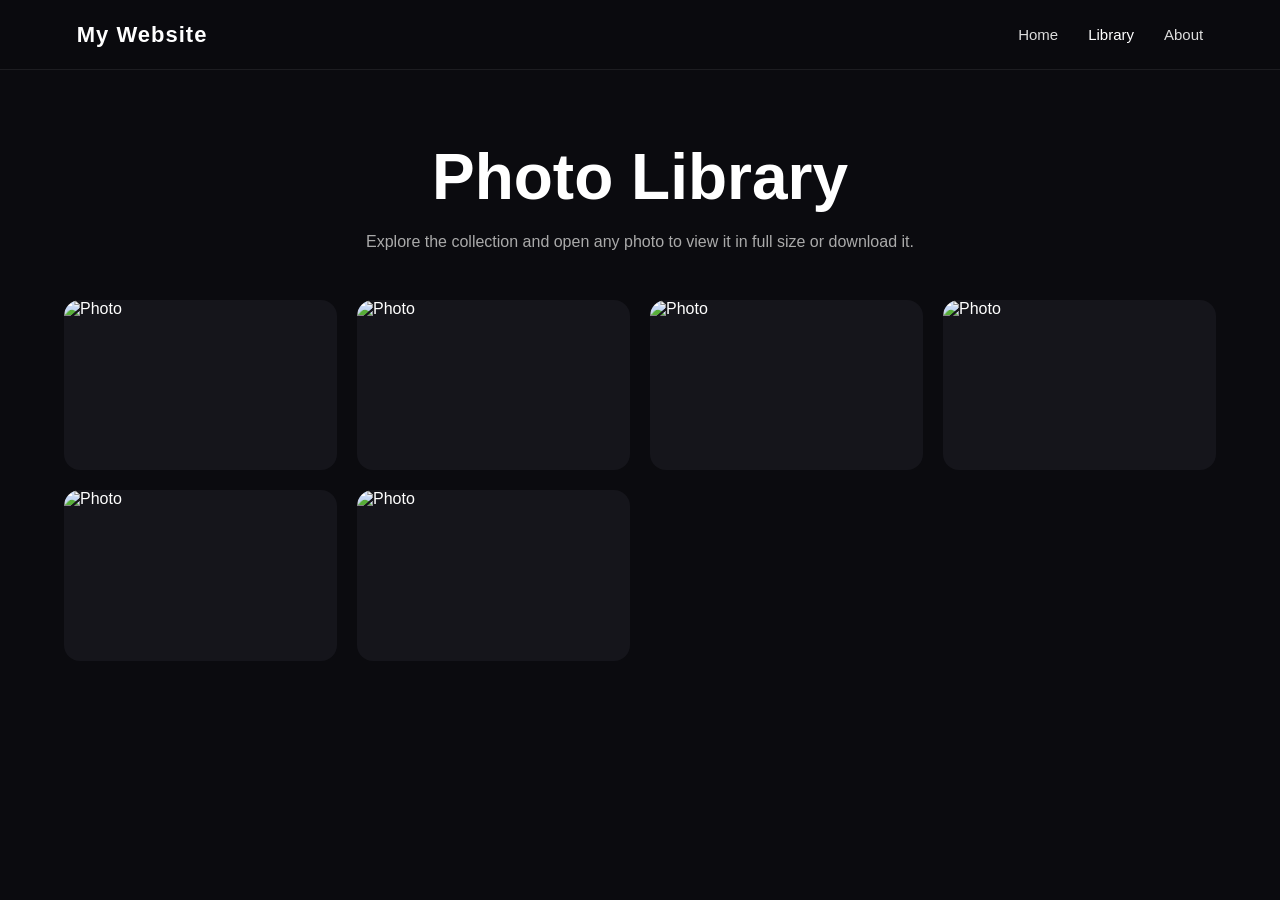
==== commit 9bbeceef: "Update library.html" ====
--- a/library.html
+++ b/library.html
@@ -1,19 +1,12 @@
- <!DOCTYPE html>
+<!DOCTYPE html>
 <html lang="en">
-
 <head>
-
     <meta charset="UTF-8">
     <meta name="viewport" content="width=device-width, initial-scale=1.0">
 
-    <title>Library | My Website</title>
+    <title>Library</title>
 
     <style>
-
-        /* =========================
-           BASIC RESET
-        ========================= */
-
         * {
             margin: 0;
             padding: 0;
@@ -25,548 +18,722 @@
         }
 
         body {
-            font-family: "Segoe UI", Arial, sans-serif;
-            background: #050505;
+            font-family: Arial, Helvetica, sans-serif;
+            background: #0b0b0f;
             color: white;
-            overflow-x: hidden;
-            width: 100%;
-        }
-
-
-        /* =========================
-           HEADER
-        ========================= */
-
-        header {
-            width: 100%;
+            min-height: 100vh;
+        }
+
+        /* =========================
+           NAVIGATION
+        ========================= */
+
+        nav {
+            position: sticky;
+            top: 0;
+            z-index: 1000;
+
             height: 70px;
-
             display: flex;
             align-items: center;
             justify-content: space-between;
 
-            padding: 0 7%;
-
-            background: rgba(5, 5, 5, 0.88);
-
-            backdrop-filter: blur(14px);
-            -webkit-backdrop-filter: blur(14px);
-
-            border-bottom: 1px solid rgba(255, 255, 255, 0.08);
-
-            position: sticky;
-            top: 0;
-            z-index: 1000;
-        }
-
+            padding: 0 6%;
+
+            background: rgba(11, 11, 15, 0.88);
+            backdrop-filter: blur(15px);
+
+            border-bottom: 1px solid rgba(255,255,255,0.08);
+        }
 
         .logo {
-            font-size: 23px;
-            font-weight: 700;
-            letter-spacing: 0.5px;
-        }
-
-
-        nav {
+            font-size: 22px;
+            font-weight: bold;
+            letter-spacing: 1px;
+        }
+
+        .nav-links {
             display: flex;
-            align-items: center;
-            gap: 32px;
-        }
-
-
-        nav a {
-            position: relative;
-
+            gap: 30px;
+            list-style: none;
+        }
+
+        .nav-links a {
+            color: #ddd;
+            text-decoration: none;
+            font-size: 15px;
+            transition: 0.3s;
+        }
+
+        .nav-links a:hover,
+        .nav-links a.active {
+            color: white;
+        }
+
+        /* =========================
+           HEADER
+        ========================= */
+
+        .library-header {
+            text-align: center;
+            padding: 70px 20px 45px;
+        }
+
+        .library-header h1 {
+            font-size: clamp(36px, 6vw, 64px);
+            margin-bottom: 15px;
+        }
+
+        .library-header p {
             color: #aaa;
-
-            text-decoration: none;
-
-            font-size: 15px;
-
-            transition: 0.3s ease;
-        }
-
-
-        nav a:hover {
-            color: white;
-        }
-
-
-        nav a.active {
-            color: white;
-        }
-
-
-        nav a.active::after {
-            content: "";
-
-            position: absolute;
-
-            left: 0;
-            right: 0;
-
-            bottom: -9px;
-
-            height: 2px;
-
-            background: white;
-
-            border-radius: 10px;
-        }
-
-
-        /* =========================
-           HERO
-        ========================= */
-
-        .hero {
-            width: 100%;
-
-            min-height: 45vh;
-
-            display: flex;
-            flex-direction: column;
-
-            justify-content: center;
-            align-items: center;
-
-            text-align: center;
-
-            padding: 80px 20px 60px;
-        }
-
-
-        .hero h1 {
-            font-size: clamp(50px, 8vw, 85px);
-
-            line-height: 1;
-
-            letter-spacing: -3px;
-
-            margin-bottom: 22px;
-
-            background: linear-gradient(
-                120deg,
-                #ffffff,
-                #777777
-            );
-
-            -webkit-background-clip: text;
-            -webkit-text-fill-color: transparent;
-        }
-
-
-        .hero p {
-            max-width: 650px;
-
-            color: #888;
-
-            font-size: 17px;
-
-            line-height: 1.7;
-        }
-
-
-        /* =========================
-           LIBRARY AREA
-        ========================= */
-
-        .library {
+            font-size: 16px;
+            max-width: 600px;
+            margin: auto;
+            line-height: 1.6;
+        }
+
+        /* =========================
+           GALLERY
+        ========================= */
+
+        .gallery {
             width: 90%;
             max-width: 1400px;
-
-            margin: 0 auto;
-
-            padding-bottom: 100px;
-        }
-
-
-        .section-heading {
-            margin-bottom: 30px;
-        }
-
-
-        .section-heading h2 {
-            font-size: 30px;
-            font-weight: 600;
-        }
-
-
-        /* =========================
-           WALLPAPER GRID
-        ========================= */
-
-        .wallpaper-grid {
-            width: 100%;
+            margin: auto;
+            padding-bottom: 80px;
 
             display: grid;
-
-            grid-template-columns:
-                repeat(3, minmax(0, 1fr));
-
-            gap: 26px;
-        }
-
-
-        /* =========================
-           WALLPAPER CARD
-        ========================= */
-
-        .wallpaper {
-            width: 100%;
-
+            grid-template-columns: repeat(auto-fill, minmax(230px, 1fr));
+            gap: 20px;
+        }
+
+        .photo {
+            position: relative;
             overflow: hidden;
 
-            border-radius: 20px;
-
-            background: #0c0c0c;
-
-            border: 1px solid rgba(255, 255, 255, 0.08);
+            aspect-ratio: 16 / 10;
+
+            border-radius: 16px;
+
+            background: #15151b;
+
+            cursor: pointer;
 
             opacity: 0;
-
-            transform: translateY(35px);
-
-            animation: appear 0.7s ease forwards;
-
-            transition:
-                transform 0.35s ease,
-                border-color 0.35s ease,
-                box-shadow 0.35s ease;
-        }
-
-
-        .wallpaper:nth-child(1) {
-            animation-delay: 0.05s;
-        }
-
-        .wallpaper:nth-child(2) {
-            animation-delay: 0.12s;
-        }
-
-        .wallpaper:nth-child(3) {
-            animation-delay: 0.19s;
-        }
-
-        .wallpaper:nth-child(4) {
-            animation-delay: 0.26s;
-        }
-
-        .wallpaper:nth-child(5) {
-            animation-delay: 0.33s;
-        }
-
-
-        .wallpaper:hover {
-            transform: translateY(-7px);
-
-            border-color:
-                rgba(255, 255, 255, 0.22);
-
-            box-shadow:
-                0 25px 60px rgba(0, 0, 0, 0.55);
-        }
-
-
-        /* =========================
-           IMAGE
-        ========================= */
-
-        .wallpaper img {
-            display: block;
-
-            width: 100%;
-
-            height: 380px;
-
-            object-fit: cover;
-
-            transition:
-                transform 0.7s ease;
-        }
-
-
-        .wallpaper:hover img {
-            transform: scale(1.05);
-        }
-
-
-        /* =========================
-           ANIMATION
-        ========================= */
+            transform: translateY(20px);
+
+            animation: appear 0.6s ease forwards;
+        }
 
         @keyframes appear {
-
-            from {
-                opacity: 0;
-                transform: translateY(35px);
-            }
-
             to {
                 opacity: 1;
                 transform: translateY(0);
             }
-
-        }
-
-
-        /* =========================
-           FOOTER
-        ========================= */
-
-        footer {
+        }
+
+        .photo img {
             width: 100%;
-
+            height: 100%;
+
+            display: block;
+
+            object-fit: cover;
+
+            transition: transform 0.5s ease;
+        }
+
+        .photo:hover img {
+            transform: scale(1.06);
+        }
+
+        .photo::after {
+            content: "View";
+
+            position: absolute;
+            inset: 0;
+
+            display: flex;
+            align-items: center;
+            justify-content: center;
+
+            background: rgba(0,0,0,0.35);
+
+            opacity: 0;
+
+            font-size: 16px;
+            font-weight: bold;
+
+            transition: 0.3s;
+        }
+
+        .photo:hover::after {
+            opacity: 1;
+        }
+
+        /* =========================
+           PREVIEW
+        ========================= */
+
+        .preview {
+            position: fixed;
+            inset: 0;
+
+            z-index: 2000;
+
+            display: none;
+            align-items: center;
+            justify-content: center;
+
+            padding: 30px;
+
+            background: rgba(0,0,0,0.92);
+
+            backdrop-filter: blur(10px);
+        }
+
+        .preview.show {
+            display: flex;
+        }
+
+        .preview-image {
+            max-width: 90vw;
+            max-height: 82vh;
+
+            object-fit: contain;
+
+            border-radius: 10px;
+
+            box-shadow: 0 20px 80px rgba(0,0,0,0.7);
+
+            animation: previewIn 0.25s ease;
+        }
+
+        @keyframes previewIn {
+            from {
+                opacity: 0;
+                transform: scale(0.94);
+            }
+
+            to {
+                opacity: 1;
+                transform: scale(1);
+            }
+        }
+
+        /* =========================
+           CLOSE BUTTON
+        ========================= */
+
+        .close-preview {
+            position: absolute;
+            top: 25px;
+            right: 30px;
+
+            width: 45px;
+            height: 45px;
+
+            border: none;
+            border-radius: 50%;
+
+            background: rgba(255,255,255,0.12);
+            color: white;
+
+            font-size: 25px;
+
+            cursor: pointer;
+
+            transition: 0.3s;
+        }
+
+        .close-preview:hover {
+            background: rgba(255,255,255,0.25);
+            transform: rotate(90deg);
+        }
+
+        /* =========================
+           PREVIEW BUTTONS
+        ========================= */
+
+        .preview-controls {
+            position: absolute;
+
+            bottom: 30px;
+
+            display: flex;
+            align-items: center;
+            gap: 12px;
+        }
+
+        .control-btn {
+            border: none;
+
+            padding: 12px 20px;
+
+            border-radius: 10px;
+
+            background: rgba(255,255,255,0.12);
+            color: white;
+
+            font-size: 15px;
+
+            cursor: pointer;
+
+            transition: 0.3s;
+        }
+
+        .control-btn:hover {
+            background: rgba(255,255,255,0.22);
+            transform: translateY(-2px);
+        }
+
+        .download-btn {
+            background: white;
+            color: black;
+            font-weight: bold;
+        }
+
+        .download-btn:hover {
+            background: #eaeaea;
+        }
+
+        /* =========================
+           EMPTY MESSAGE
+        ========================= */
+
+        .empty {
             text-align: center;
-
-            padding: 45px 20px;
-
-            color: #555;
-
-            font-size: 14px;
-
-            border-top:
-                1px solid rgba(255, 255, 255, 0.06);
-        }
-
-
-        /* =========================
-           TABLET
-        ========================= */
-
-        @media (max-width: 950px) {
-
-            .wallpaper-grid {
-                grid-template-columns:
-                    repeat(2, minmax(0, 1fr));
-            }
-
-        }
-
+            color: #888;
+            padding: 80px 20px;
+            font-size: 18px;
+        }
 
         /* =========================
            MOBILE
         ========================= */
 
-        @media (max-width: 600px) {
-
-            header {
-                padding: 0 5%;
-            }
-
+        @media (max-width: 700px) {
+
+            nav {
+                padding: 0 20px;
+            }
 
             .logo {
-                font-size: 20px;
-            }
-
-
-            nav {
-                gap: 17px;
-            }
-
-
-            nav a {
+                font-size: 18px;
+            }
+
+            .nav-links {
+                gap: 15px;
+            }
+
+            .nav-links a {
                 font-size: 13px;
             }
 
-
-            .hero {
-                min-height: 40vh;
-
-                padding:
-                    70px 20px
-                    50px;
-            }
-
-
-            .hero h1 {
-                font-size: 52px;
-
-                letter-spacing: -1px;
-            }
-
-
-            .hero p {
-                font-size: 15px;
-            }
-
-
-            .library {
+            .library-header {
+                padding: 50px 20px 35px;
+            }
+
+            .gallery {
                 width: 92%;
-            }
-
-
-            .wallpaper-grid {
-                grid-template-columns: 1fr;
-
-                gap: 20px;
-            }
-
-
-            .wallpaper img {
-                height: 360px;
-            }
-
-        }
-
+                grid-template-columns: repeat(2, 1fr);
+                gap: 10px;
+            }
+
+            .photo {
+                border-radius: 10px;
+            }
+
+            .preview {
+                padding: 15px;
+            }
+
+            .preview-image {
+                max-width: 96vw;
+                max-height: 75vh;
+            }
+
+            .preview-controls {
+                bottom: 18px;
+            }
+
+            .control-btn {
+                padding: 10px 14px;
+                font-size: 13px;
+            }
+
+            .close-preview {
+                top: 15px;
+                right: 15px;
+            }
+        }
     </style>
-
 </head>
 
-
 <body>
+
+    <!-- =========================
+         NAVIGATION
+    ========================= -->
+
+    <nav>
+
+        <div class="logo">
+            My Website
+        </div>
+
+        <ul class="nav-links">
+
+            <li>
+                <a href="index.html">
+                    Home
+                </a>
+            </li>
+
+            <li>
+                <a href="library.html" class="active">
+                    Library
+                </a>
+            </li>
+
+            <li>
+                <a href="about.html">
+                    About
+                </a>
+            </li>
+
+        </ul>
+
+    </nav>
 
 
     <!-- =========================
          HEADER
     ========================= -->
 
-    <header>
-
-        <div class="logo">
-            My Website
+    <header class="library-header">
+
+        <h1>Photo Library</h1>
+
+        <p>
+            Explore the collection and open any photo
+            to view it in full size or download it.
+        </p>
+
+    </header>
+
+
+    <!-- =========================
+         PHOTO GRID
+         
+         IMPORTANT:
+         Put your images inside:
+         
+         images/
+         
+         Example:
+         images/photo1.jpg
+         images/photo2.jpg
+         images/photo3.jpg
+    ========================= -->
+
+    <main class="gallery" id="gallery">
+
+        <div class="photo">
+            <img
+                src="images/photo1.jpg"
+                loading="lazy"
+                alt="Photo"
+            >
         </div>
 
-
-        <nav>
-
-            <a href="index.html">
-                Home
-            </a>
-
-            <a href="library.html" class="active">
-                Library
-            </a>
-
-            <a href="about.html">
-                About
-            </a>
-
-        </nav>
-
-    </header>
-
+        <div class="photo">
+            <img
+                src="images/photo2.jpg"
+                loading="lazy"
+                alt="Photo"
+            >
+        </div>
+
+        <div class="photo">
+            <img
+                src="images/photo3.jpg"
+                loading="lazy"
+                alt="Photo"
+            >
+        </div>
+
+        <div class="photo">
+            <img
+                src="images/photo4.jpg"
+                loading="lazy"
+                alt="Photo"
+            >
+        </div>
+
+        <div class="photo">
+            <img
+                src="images/photo5.jpg"
+                loading="lazy"
+                alt="Photo"
+            >
+        </div>
+
+        <div class="photo">
+            <img
+                src="images/photo6.jpg"
+                loading="lazy"
+                alt="Photo"
+            >
+        </div>
+
+    </main>
 
 
     <!-- =========================
-         HERO
+         PHOTO PREVIEW
     ========================= -->
 
-    <section class="hero">
-
-        <h1>
-            Library
-        </h1>
-
-
-        <p>
-            Explore the collection.
-        </p>
-
-    </section>
-
+    <div class="preview" id="preview">
+
+        <button
+            class="close-preview"
+            id="closePreview"
+            aria-label="Close preview"
+        >
+            ×
+        </button>
+
+        <img
+            class="preview-image"
+            id="previewImage"
+            src=""
+            alt="Preview"
+        >
+
+        <div class="preview-controls">
+
+            <button
+                class="control-btn"
+                id="previousBtn"
+            >
+                ←
+            </button>
+
+            <button
+                class="control-btn download-btn"
+                id="downloadBtn"
+            >
+                ↓ Download
+            </button>
+
+            <button
+                class="control-btn"
+                id="nextBtn"
+            >
+                →
+            </button>
+
+        </div>
+
+    </div>
 
 
     <!-- =========================
-         WALLPAPERS
+         JAVASCRIPT
     ========================= -->
 
-    <main class="library">
-
-        <div class="section-heading">
-
-            <h2>
-                Collection
-            </h2>
-
-        </div>
-
-
-        <div class="wallpaper-grid">
-
-
-            <!-- IMAGE 1 -->
-
-            <div class="wallpaper">
-
-                <img
-                    src="wallpaper1.jpg"
-                    alt="Collection image"
-                    loading="lazy"
-                >
-
-            </div>
-
-
-            <!-- IMAGE 2 -->
-
-            <div class="wallpaper">
-
-                <img
-                    src="wallpaper2.jpg"
-                    alt="Collection image"
-                    loading="lazy"
-                >
-
-            </div>
-
-
-            <!-- IMAGE 3 -->
-
-            <div class="wallpaper">
-
-                <img
-                    src="wallpaper3.jpg"
-                    alt="Collection image"
-                    loading="lazy"
-                >
-
-            </div>
-
-
-            <!-- IMAGE 4 -->
-
-            <div class="wallpaper">
-
-                <img
-                    src="wallpaper4.jpg"
-                    alt="Collection image"
-                    loading="lazy"
-                >
-
-            </div>
-
-
-            <!-- IMAGE 5 -->
-
-            <div class="wallpaper">
-
-                <img
-                    src="wallpaper5.jpg"
-                    alt="Collection image"
-                    loading="lazy"
-                >
-
-            </div>
-
-
-        </div>
-
-    </main>
-
-
-
-    <!-- =========================
-         FOOTER
-    ========================= -->
-
-    <footer>
-
-        © 2026 My Website
-
-    </footer>
-
+    <script>
+
+        const photos = document.querySelectorAll(".photo img");
+
+        const preview = document.getElementById("preview");
+
+        const previewImage =
+            document.getElementById("previewImage");
+
+        const closePreview =
+            document.getElementById("closePreview");
+
+        const downloadBtn =
+            document.getElementById("downloadBtn");
+
+        const previousBtn =
+            document.getElementById("previousBtn");
+
+        const nextBtn =
+            document.getElementById("nextBtn");
+
+
+        let currentIndex = 0;
+
+
+        /* =========================
+           OPEN PREVIEW
+        ========================= */
+
+        function openPreview(index) {
+
+            currentIndex = index;
+
+            previewImage.src =
+                photos[currentIndex].src;
+
+            preview.classList.add("show");
+
+            document.body.style.overflow = "hidden";
+        }
+
+
+        /* =========================
+           CLOSE PREVIEW
+        ========================= */
+
+        function closePreviewWindow() {
+
+            preview.classList.remove("show");
+
+            document.body.style.overflow = "";
+
+            previewImage.src = "";
+        }
+
+
+        /* =========================
+           NEXT PHOTO
+        ========================= */
+
+        function nextPhoto() {
+
+            currentIndex++;
+
+            if (currentIndex >= photos.length) {
+                currentIndex = 0;
+            }
+
+            previewImage.src =
+                photos[currentIndex].src;
+        }
+
+
+        /* =========================
+           PREVIOUS PHOTO
+        ========================= */
+
+        function previousPhoto() {
+
+            currentIndex--;
+
+            if (currentIndex < 0) {
+                currentIndex = photos.length - 1;
+            }
+
+            previewImage.src =
+                photos[currentIndex].src;
+        }
+
+
+        /* =========================
+           DOWNLOAD
+        ========================= */
+
+        function downloadPhoto() {
+
+            const imageURL =
+                photos[currentIndex].src;
+
+            const link =
+                document.createElement("a");
+
+            link.href = imageURL;
+
+            link.download =
+                imageURL.split("/").pop();
+
+            document.body.appendChild(link);
+
+            link.click();
+
+            document.body.removeChild(link);
+        }
+
+
+        /* =========================
+           CLICK EVENTS
+        ========================= */
+
+        photos.forEach((photo, index) => {
+
+            photo.parentElement.addEventListener(
+                "click",
+                () => openPreview(index)
+            );
+
+        });
+
+
+        closePreview.addEventListener(
+            "click",
+            closePreviewWindow
+        );
+
+
+        nextBtn.addEventListener(
+            "click",
+            nextPhoto
+        );
+
+
+        previousBtn.addEventListener(
+            "click",
+            previousPhoto
+        );
+
+
+        downloadBtn.addEventListener(
+            "click",
+            downloadPhoto
+        );
+
+
+        /* =========================
+           CLICK OUTSIDE IMAGE
+        ========================= */
+
+        preview.addEventListener("click", (event) => {
+
+            if (event.target === preview) {
+                closePreviewWindow();
+            }
+
+        });
+
+
+        /* =========================
+           KEYBOARD CONTROLS
+        ========================= */
+
+        document.addEventListener("keydown", (event) => {
+
+            if (!preview.classList.contains("show")) {
+                return;
+            }
+
+            if (event.key === "Escape") {
+                closePreviewWindow();
+            }
+
+            if (event.key === "ArrowRight") {
+                nextPhoto();
+            }
+
+            if (event.key === "ArrowLeft") {
+                previousPhoto();
+            }
+
+        });
+
+    </script>
 
 </body>
-
 </html>
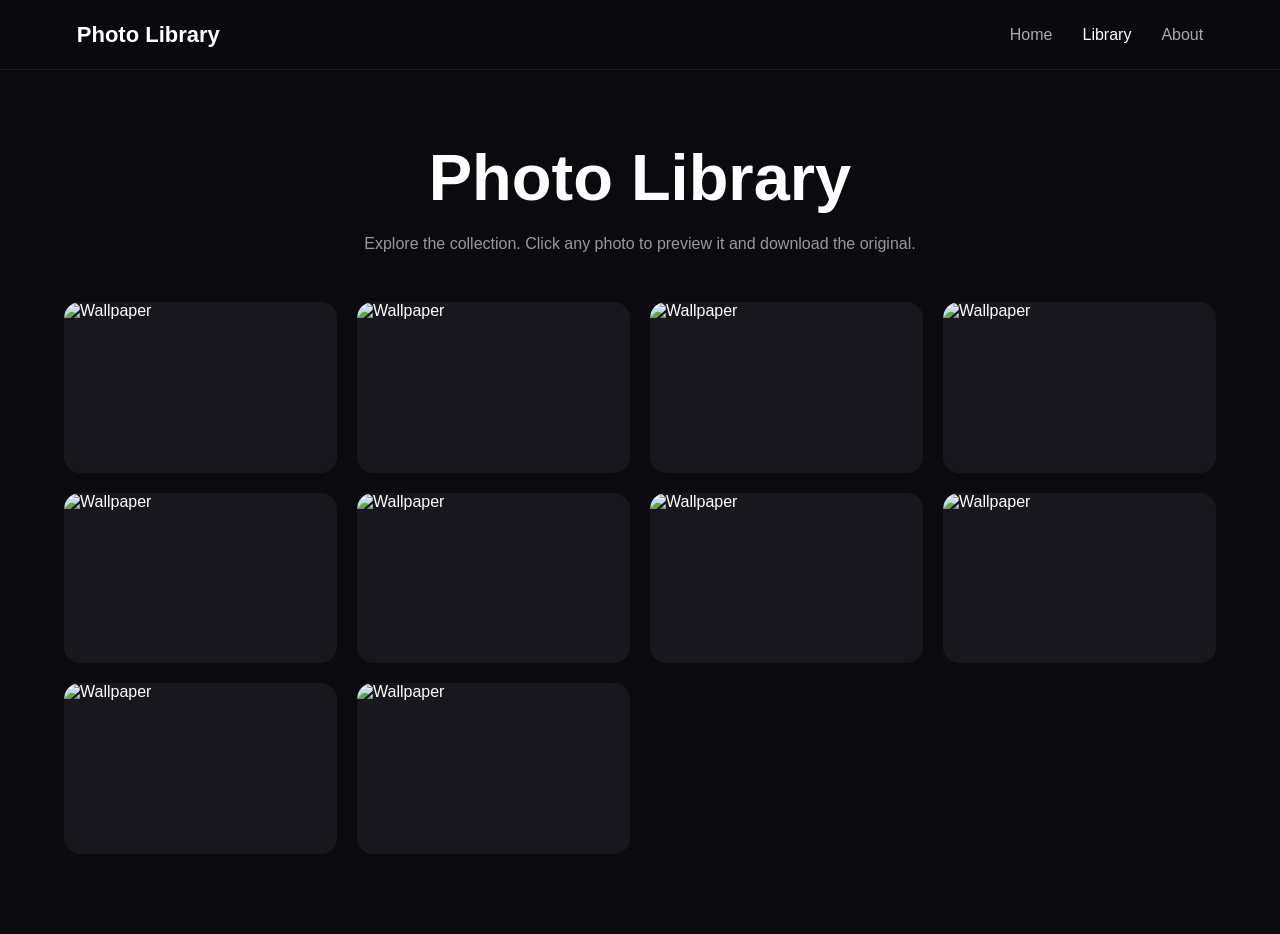
==== commit e7be46ad: "Update library.html" ====
--- a/library.html
+++ b/library.html
@@ -1,10 +1,11 @@
 <!DOCTYPE html>
 <html lang="en">
+
 <head>
     <meta charset="UTF-8">
     <meta name="viewport" content="width=device-width, initial-scale=1.0">
 
-    <title>Library</title>
+    <title>Photo Library</title>
 
     <style>
         * {
@@ -20,8 +21,7 @@
         body {
             font-family: Arial, Helvetica, sans-serif;
             background: #0b0b0f;
-            color: white;
-            min-height: 100vh;
+            color: #fff;
         }
 
         /* =========================
@@ -34,22 +34,21 @@
             z-index: 1000;
 
             height: 70px;
+            padding: 0 6%;
+
             display: flex;
             align-items: center;
             justify-content: space-between;
 
-            padding: 0 6%;
-
-            background: rgba(11, 11, 15, 0.88);
+            background: rgba(11, 11, 15, 0.9);
             backdrop-filter: blur(15px);
 
-            border-bottom: 1px solid rgba(255,255,255,0.08);
+            border-bottom: 1px solid rgba(255, 255, 255, 0.08);
         }
 
         .logo {
             font-size: 22px;
-            font-weight: bold;
-            letter-spacing: 1px;
+            font-weight: 700;
         }
 
         .nav-links {
@@ -59,37 +58,35 @@
         }
 
         .nav-links a {
-            color: #ddd;
+            color: #aaa;
             text-decoration: none;
-            font-size: 15px;
             transition: 0.3s;
         }
 
         .nav-links a:hover,
         .nav-links a.active {
-            color: white;
+            color: #fff;
         }
 
         /* =========================
            HEADER
         ========================= */
 
-        .library-header {
+        .header {
             text-align: center;
             padding: 70px 20px 45px;
         }
 
-        .library-header h1 {
-            font-size: clamp(36px, 6vw, 64px);
+        .header h1 {
+            font-size: clamp(38px, 6vw, 65px);
             margin-bottom: 15px;
         }
 
-        .library-header p {
-            color: #aaa;
-            font-size: 16px;
-            max-width: 600px;
+        .header p {
+            max-width: 650px;
             margin: auto;
-            line-height: 1.6;
+            color: #999;
+            line-height: 1.7;
         }
 
         /* =========================
@@ -100,11 +97,13 @@
             width: 90%;
             max-width: 1400px;
             margin: auto;
-            padding-bottom: 80px;
 
             display: grid;
             grid-template-columns: repeat(auto-fill, minmax(230px, 1fr));
+
             gap: 20px;
+
+            padding-bottom: 80px;
         }
 
         .photo {
@@ -115,17 +114,19 @@
 
             border-radius: 16px;
 
-            background: #15151b;
+            background: #17171d;
 
             cursor: pointer;
 
-            opacity: 0;
-            transform: translateY(20px);
-
-            animation: appear 0.6s ease forwards;
-        }
-
-        @keyframes appear {
+            animation: showPhoto 0.6s ease forwards;
+        }
+
+        @keyframes showPhoto {
+            from {
+                opacity: 0;
+                transform: translateY(20px);
+            }
+
             to {
                 opacity: 1;
                 transform: translateY(0);
@@ -148,7 +149,7 @@
         }
 
         .photo::after {
-            content: "View";
+            content: "Preview";
 
             position: absolute;
             inset: 0;
@@ -157,7 +158,7 @@
             align-items: center;
             justify-content: center;
 
-            background: rgba(0,0,0,0.35);
+            background: rgba(0, 0, 0, 0.35);
 
             opacity: 0;
 
@@ -172,44 +173,42 @@
         }
 
         /* =========================
-           PREVIEW
+           FULL SCREEN PREVIEW
         ========================= */
 
         .preview {
             position: fixed;
             inset: 0;
 
-            z-index: 2000;
+            z-index: 5000;
 
             display: none;
             align-items: center;
             justify-content: center;
 
+            background: rgba(0, 0, 0, 0.94);
+
             padding: 30px;
-
-            background: rgba(0,0,0,0.92);
-
-            backdrop-filter: blur(10px);
-        }
-
-        .preview.show {
+        }
+
+        .preview.active {
             display: flex;
         }
 
         .preview-image {
             max-width: 90vw;
-            max-height: 82vh;
+            max-height: 78vh;
 
             object-fit: contain;
 
             border-radius: 10px;
 
-            box-shadow: 0 20px 80px rgba(0,0,0,0.7);
-
-            animation: previewIn 0.25s ease;
-        }
-
-        @keyframes previewIn {
+            box-shadow: 0 20px 80px rgba(0, 0, 0, 0.8);
+
+            animation: previewOpen 0.25s ease;
+        }
+
+        @keyframes previewOpen {
             from {
                 opacity: 0;
                 transform: scale(0.94);
@@ -222,57 +221,58 @@
         }
 
         /* =========================
-           CLOSE BUTTON
+           CLOSE
         ========================= */
 
-        .close-preview {
+        .close {
             position: absolute;
-            top: 25px;
-            right: 30px;
-
-            width: 45px;
-            height: 45px;
+            top: 22px;
+            right: 25px;
+
+            width: 48px;
+            height: 48px;
 
             border: none;
             border-radius: 50%;
 
-            background: rgba(255,255,255,0.12);
+            background: rgba(255, 255, 255, 0.12);
+
             color: white;
 
-            font-size: 25px;
+            font-size: 28px;
 
             cursor: pointer;
 
             transition: 0.3s;
         }
 
-        .close-preview:hover {
-            background: rgba(255,255,255,0.25);
+        .close:hover {
+            background: rgba(255, 255, 255, 0.25);
             transform: rotate(90deg);
         }
 
         /* =========================
-           PREVIEW BUTTONS
+           PREVIEW CONTROLS
         ========================= */
 
-        .preview-controls {
+        .controls {
             position: absolute;
-
-            bottom: 30px;
+            bottom: 28px;
 
             display: flex;
+            gap: 12px;
             align-items: center;
-            gap: 12px;
-        }
-
-        .control-btn {
+        }
+
+        .control {
             border: none;
 
             padding: 12px 20px;
 
             border-radius: 10px;
 
-            background: rgba(255,255,255,0.12);
+            background: rgba(255, 255, 255, 0.13);
+
             color: white;
 
             font-size: 15px;
@@ -282,30 +282,19 @@
             transition: 0.3s;
         }
 
-        .control-btn:hover {
-            background: rgba(255,255,255,0.22);
+        .control:hover {
+            background: rgba(255, 255, 255, 0.25);
             transform: translateY(-2px);
         }
 
-        .download-btn {
+        .download {
             background: white;
             color: black;
             font-weight: bold;
         }
 
-        .download-btn:hover {
-            background: #eaeaea;
-        }
-
-        /* =========================
-           EMPTY MESSAGE
-        ========================= */
-
-        .empty {
-            text-align: center;
-            color: #888;
-            padding: 80px 20px;
-            font-size: 18px;
+        .download:hover {
+            background: #ddd;
         }
 
         /* =========================
@@ -330,12 +319,12 @@
                 font-size: 13px;
             }
 
-            .library-header {
+            .header {
                 padding: 50px 20px 35px;
             }
 
             .gallery {
-                width: 92%;
+                width: 94%;
                 grid-template-columns: repeat(2, 1fr);
                 gap: 10px;
             }
@@ -350,19 +339,15 @@
 
             .preview-image {
                 max-width: 96vw;
-                max-height: 75vh;
-            }
-
-            .preview-controls {
-                bottom: 18px;
-            }
-
-            .control-btn {
+                max-height: 74vh;
+            }
+
+            .control {
                 padding: 10px 14px;
                 font-size: 13px;
             }
 
-            .close-preview {
+            .close {
                 top: 15px;
                 right: 15px;
             }
@@ -372,14 +357,12 @@
 
 <body>
 
-    <!-- =========================
-         NAVIGATION
-    ========================= -->
+    <!-- NAVIGATION -->
 
     <nav>
 
         <div class="logo">
-            My Website
+            Photo Library
         </div>
 
         <ul class="nav-links">
@@ -407,84 +390,71 @@
     </nav>
 
 
+    <!-- HEADER -->
+
+    <section class="header">
+
+        <h1>Photo Library</h1>
+
+        <p>
+            Explore the collection. Click any photo
+            to preview it and download the original.
+        </p>
+
+    </section>
+
+
     <!-- =========================
-         HEADER
-    ========================= -->
-
-    <header class="library-header">
-
-        <h1>Photo Library</h1>
-
-        <p>
-            Explore the collection and open any photo
-            to view it in full size or download it.
-        </p>
-
-    </header>
-
-
-    <!-- =========================
-         PHOTO GRID
+         WALLPAPER LIBRARY
          
          IMPORTANT:
-         Put your images inside:
-         
-         images/
-         
-         Example:
-         images/photo1.jpg
-         images/photo2.jpg
-         images/photo3.jpg
+         Your wallpaper files should be
+         inside the "wallpapers" folder.
+
+         Change ONLY the filenames below
+         if your files have different names.
     ========================= -->
 
-    <main class="gallery" id="gallery">
-
-        <div class="photo">
-            <img
-                src="images/photo1.jpg"
-                loading="lazy"
-                alt="Photo"
-            >
-        </div>
-
-        <div class="photo">
-            <img
-                src="images/photo2.jpg"
-                loading="lazy"
-                alt="Photo"
-            >
-        </div>
-
-        <div class="photo">
-            <img
-                src="images/photo3.jpg"
-                loading="lazy"
-                alt="Photo"
-            >
-        </div>
-
-        <div class="photo">
-            <img
-                src="images/photo4.jpg"
-                loading="lazy"
-                alt="Photo"
-            >
-        </div>
-
-        <div class="photo">
-            <img
-                src="images/photo5.jpg"
-                loading="lazy"
-                alt="Photo"
-            >
-        </div>
-
-        <div class="photo">
-            <img
-                src="images/photo6.jpg"
-                loading="lazy"
-                alt="Photo"
-            >
+    <main class="gallery">
+
+        <div class="photo">
+            <img src="wallpapers/1.jpg" loading="lazy" alt="Wallpaper">
+        </div>
+
+        <div class="photo">
+            <img src="wallpapers/2.jpg" loading="lazy" alt="Wallpaper">
+        </div>
+
+        <div class="photo">
+            <img src="wallpapers/3.jpg" loading="lazy" alt="Wallpaper">
+        </div>
+
+        <div class="photo">
+            <img src="wallpapers/4.jpg" loading="lazy" alt="Wallpaper">
+        </div>
+
+        <div class="photo">
+            <img src="wallpapers/5.jpg" loading="lazy" alt="Wallpaper">
+        </div>
+
+        <div class="photo">
+            <img src="wallpapers/6.jpg" loading="lazy" alt="Wallpaper">
+        </div>
+
+        <div class="photo">
+            <img src="wallpapers/7.jpg" loading="lazy" alt="Wallpaper">
+        </div>
+
+        <div class="photo">
+            <img src="wallpapers/8.jpg" loading="lazy" alt="Wallpaper">
+        </div>
+
+        <div class="photo">
+            <img src="wallpapers/9.jpg" loading="lazy" alt="Wallpaper">
+        </div>
+
+        <div class="photo">
+            <img src="wallpapers/10.jpg" loading="lazy" alt="Wallpaper">
         </div>
 
     </main>
@@ -496,11 +466,7 @@
 
     <div class="preview" id="preview">
 
-        <button
-            class="close-preview"
-            id="closePreview"
-            aria-label="Close preview"
-        >
+        <button class="close" id="close">
             ×
         </button>
 
@@ -508,29 +474,20 @@
             class="preview-image"
             id="previewImage"
             src=""
-            alt="Preview"
+            alt="Photo Preview"
         >
 
-        <div class="preview-controls">
-
-            <button
-                class="control-btn"
-                id="previousBtn"
-            >
+        <div class="controls">
+
+            <button class="control" id="previous">
                 ←
             </button>
 
-            <button
-                class="control-btn download-btn"
-                id="downloadBtn"
-            >
+            <button class="control download" id="download">
                 ↓ Download
             </button>
 
-            <button
-                class="control-btn"
-                id="nextBtn"
-            >
+            <button class="control" id="next">
                 →
             </button>
 
@@ -545,53 +502,51 @@
 
     <script>
 
-        const photos = document.querySelectorAll(".photo img");
-
-        const preview = document.getElementById("preview");
+        const photos =
+            document.querySelectorAll(".photo img");
+
+        const preview =
+            document.getElementById("preview");
 
         const previewImage =
             document.getElementById("previewImage");
 
-        const closePreview =
-            document.getElementById("closePreview");
-
-        const downloadBtn =
-            document.getElementById("downloadBtn");
-
-        const previousBtn =
-            document.getElementById("previousBtn");
-
-        const nextBtn =
-            document.getElementById("nextBtn");
-
-
-        let currentIndex = 0;
-
-
-        /* =========================
-           OPEN PREVIEW
-        ========================= */
-
-        function openPreview(index) {
-
-            currentIndex = index;
+        const close =
+            document.getElementById("close");
+
+        const previous =
+            document.getElementById("previous");
+
+        const next =
+            document.getElementById("next");
+
+        const download =
+            document.getElementById("download");
+
+
+        let currentPhoto = 0;
+
+
+        /* OPEN PHOTO */
+
+        function openPhoto(index) {
+
+            currentPhoto = index;
 
             previewImage.src =
-                photos[currentIndex].src;
-
-            preview.classList.add("show");
+                photos[currentPhoto].src;
+
+            preview.classList.add("active");
 
             document.body.style.overflow = "hidden";
         }
 
 
-        /* =========================
-           CLOSE PREVIEW
-        ========================= */
-
-        function closePreviewWindow() {
-
-            preview.classList.remove("show");
+        /* CLOSE PHOTO */
+
+        function closePhoto() {
+
+            preview.classList.remove("active");
 
             document.body.style.overflow = "";
 
@@ -599,56 +554,50 @@
         }
 
 
-        /* =========================
-           NEXT PHOTO
-        ========================= */
-
-        function nextPhoto() {
-
-            currentIndex++;
-
-            if (currentIndex >= photos.length) {
-                currentIndex = 0;
+        /* NEXT */
+
+        function showNext() {
+
+            currentPhoto++;
+
+            if (currentPhoto >= photos.length) {
+                currentPhoto = 0;
             }
 
             previewImage.src =
-                photos[currentIndex].src;
-        }
-
-
-        /* =========================
-           PREVIOUS PHOTO
-        ========================= */
-
-        function previousPhoto() {
-
-            currentIndex--;
-
-            if (currentIndex < 0) {
-                currentIndex = photos.length - 1;
+                photos[currentPhoto].src;
+        }
+
+
+        /* PREVIOUS */
+
+        function showPrevious() {
+
+            currentPhoto--;
+
+            if (currentPhoto < 0) {
+                currentPhoto = photos.length - 1;
             }
 
             previewImage.src =
-                photos[currentIndex].src;
-        }
-
-
-        /* =========================
-           DOWNLOAD
-        ========================= */
+                photos[currentPhoto].src;
+        }
+
+
+        /* DOWNLOAD */
 
         function downloadPhoto() {
 
-            const imageURL =
-                photos[currentIndex].src;
+            const image =
+                photos[currentPhoto];
 
             const link =
                 document.createElement("a");
 
-            link.href = imageURL;
+            link.href = image.src;
 
             link.download =
-                imageURL.split("/").pop();
+                image.src.split("/").pop();
 
             document.body.appendChild(link);
 
@@ -658,82 +607,86 @@
         }
 
 
-        /* =========================
-           CLICK EVENTS
-        ========================= */
+        /* CLICK PHOTO */
 
         photos.forEach((photo, index) => {
 
             photo.parentElement.addEventListener(
                 "click",
-                () => openPreview(index)
+                function () {
+
+                    openPhoto(index);
+
+                }
             );
 
         });
 
 
-        closePreview.addEventListener(
+        /* BUTTONS */
+
+        close.addEventListener(
             "click",
-            closePreviewWindow
+            closePhoto
         );
 
-
-        nextBtn.addEventListener(
+        next.addEventListener(
             "click",
-            nextPhoto
+            showNext
         );
 
-
-        previousBtn.addEventListener(
+        previous.addEventListener(
             "click",
-            previousPhoto
+            showPrevious
         );
 
-
-        downloadBtn.addEventListener(
+        download.addEventListener(
             "click",
             downloadPhoto
         );
 
 
-        /* =========================
-           CLICK OUTSIDE IMAGE
-        ========================= */
-
-        preview.addEventListener("click", (event) => {
-
-            if (event.target === preview) {
-                closePreviewWindow();
-            }
-
-        });
-
-
-        /* =========================
-           KEYBOARD CONTROLS
-        ========================= */
-
-        document.addEventListener("keydown", (event) => {
-
-            if (!preview.classList.contains("show")) {
-                return;
-            }
-
-            if (event.key === "Escape") {
-                closePreviewWindow();
-            }
-
-            if (event.key === "ArrowRight") {
-                nextPhoto();
-            }
-
-            if (event.key === "ArrowLeft") {
-                previousPhoto();
-            }
-
-        });
+        /* CLOSE WHEN CLICKING BACKGROUND */
+
+        preview.addEventListener(
+            "click",
+            function (event) {
+
+                if (event.target === preview) {
+                    closePhoto();
+                }
+
+            }
+        );
+
+
+        /* KEYBOARD */
+
+        document.addEventListener(
+            "keydown",
+            function (event) {
+
+                if (!preview.classList.contains("active")) {
+                    return;
+                }
+
+                if (event.key === "Escape") {
+                    closePhoto();
+                }
+
+                if (event.key === "ArrowRight") {
+                    showNext();
+                }
+
+                if (event.key === "ArrowLeft") {
+                    showPrevious();
+                }
+
+            }
+        );
 
     </script>
 
 </body>
+
 </html>
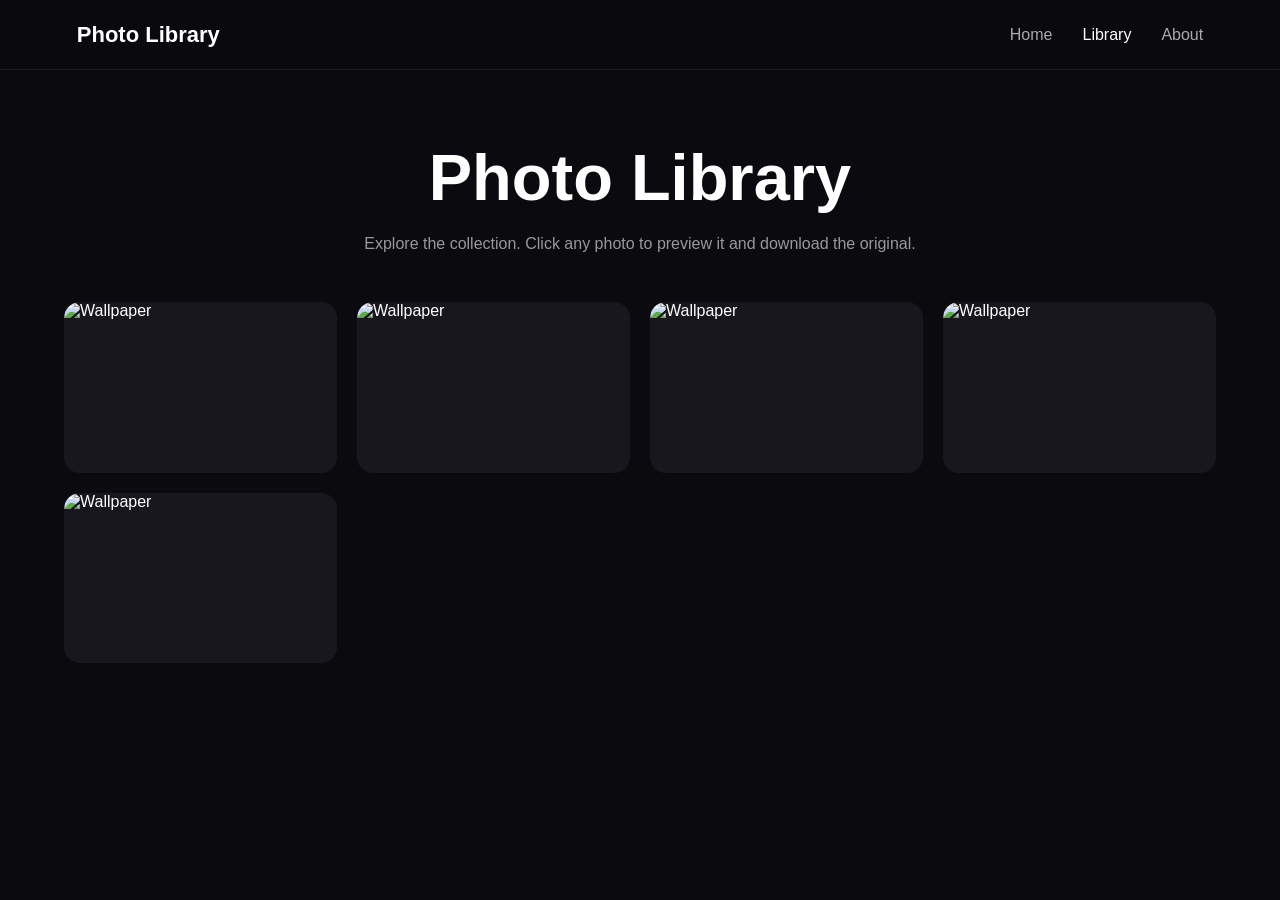
==== commit d9f8e5ff: "Update library.html" ====
--- a/library.html
+++ b/library.html
@@ -21,7 +21,8 @@
         body {
             font-family: Arial, Helvetica, sans-serif;
             background: #0b0b0f;
-            color: #fff;
+            color: white;
+            min-height: 100vh;
         }
 
         /* =========================
@@ -40,10 +41,10 @@
             align-items: center;
             justify-content: space-between;
 
-            background: rgba(11, 11, 15, 0.9);
+            background: rgba(11, 11, 15, 0.90);
             backdrop-filter: blur(15px);
 
-            border-bottom: 1px solid rgba(255, 255, 255, 0.08);
+            border-bottom: 1px solid rgba(255,255,255,0.08);
         }
 
         .logo {
@@ -65,8 +66,9 @@
 
         .nav-links a:hover,
         .nav-links a.active {
-            color: #fff;
-        }
+            color: white;
+        }
+
 
         /* =========================
            HEADER
@@ -85,29 +87,41 @@
         .header p {
             max-width: 650px;
             margin: auto;
+
             color: #999;
+
             line-height: 1.7;
         }
 
-        /* =========================
-           GALLERY
+
+        /* =========================
+           PHOTO GRID
         ========================= */
 
         .gallery {
             width: 90%;
             max-width: 1400px;
+
             margin: auto;
 
             display: grid;
-            grid-template-columns: repeat(auto-fill, minmax(230px, 1fr));
+
+            grid-template-columns:
+                repeat(auto-fill, minmax(230px, 1fr));
 
             gap: 20px;
 
             padding-bottom: 80px;
         }
+
+
+        /* =========================
+           PHOTO CARD
+        ========================= */
 
         .photo {
             position: relative;
+
             overflow: hidden;
 
             aspect-ratio: 16 / 10;
@@ -118,10 +132,15 @@
 
             cursor: pointer;
 
-            animation: showPhoto 0.6s ease forwards;
-        }
-
-        @keyframes showPhoto {
+            opacity: 0;
+
+            transform: translateY(20px);
+
+            animation: photoAppear 0.6s ease forwards;
+        }
+
+        @keyframes photoAppear {
+
             from {
                 opacity: 0;
                 transform: translateY(20px);
@@ -131,7 +150,9 @@
                 opacity: 1;
                 transform: translateY(0);
             }
-        }
+
+        }
+
 
         .photo img {
             width: 100%;
@@ -148,6 +169,9 @@
             transform: scale(1.06);
         }
 
+
+        /* Preview overlay */
+
         .photo::after {
             content: "Preview";
 
@@ -158,7 +182,7 @@
             align-items: center;
             justify-content: center;
 
-            background: rgba(0, 0, 0, 0.35);
+            background: rgba(0,0,0,0.35);
 
             opacity: 0;
 
@@ -171,6 +195,7 @@
         .photo:hover::after {
             opacity: 1;
         }
+
 
         /* =========================
            FULL SCREEN PREVIEW
@@ -183,17 +208,21 @@
             z-index: 5000;
 
             display: none;
+
             align-items: center;
             justify-content: center;
 
-            background: rgba(0, 0, 0, 0.94);
-
             padding: 30px;
+
+            background: rgba(0,0,0,0.94);
+
+            backdrop-filter: blur(8px);
         }
 
         .preview.active {
             display: flex;
         }
+
 
         .preview-image {
             max-width: 90vw;
@@ -203,12 +232,14 @@
 
             border-radius: 10px;
 
-            box-shadow: 0 20px 80px rgba(0, 0, 0, 0.8);
+            box-shadow:
+                0 20px 80px rgba(0,0,0,0.8);
 
             animation: previewOpen 0.25s ease;
         }
 
         @keyframes previewOpen {
+
             from {
                 opacity: 0;
                 transform: scale(0.94);
@@ -218,14 +249,17 @@
                 opacity: 1;
                 transform: scale(1);
             }
-        }
-
-        /* =========================
-           CLOSE
+
+        }
+
+
+        /* =========================
+           CLOSE BUTTON
         ========================= */
 
         .close {
             position: absolute;
+
             top: 22px;
             right: 25px;
 
@@ -235,7 +269,7 @@
             border: none;
             border-radius: 50%;
 
-            background: rgba(255, 255, 255, 0.12);
+            background: rgba(255,255,255,0.12);
 
             color: white;
 
@@ -247,21 +281,26 @@
         }
 
         .close:hover {
-            background: rgba(255, 255, 255, 0.25);
+            background: rgba(255,255,255,0.25);
+
             transform: rotate(90deg);
         }
 
-        /* =========================
-           PREVIEW CONTROLS
+
+        /* =========================
+           CONTROLS
         ========================= */
 
         .controls {
             position: absolute;
+
             bottom: 28px;
 
             display: flex;
+
+            align-items: center;
+
             gap: 12px;
-            align-items: center;
         }
 
         .control {
@@ -271,7 +310,7 @@
 
             border-radius: 10px;
 
-            background: rgba(255, 255, 255, 0.13);
+            background: rgba(255,255,255,0.13);
 
             color: white;
 
@@ -283,13 +322,19 @@
         }
 
         .control:hover {
-            background: rgba(255, 255, 255, 0.25);
+            background: rgba(255,255,255,0.25);
+
             transform: translateY(-2px);
         }
+
+
+        /* DOWNLOAD */
 
         .download {
             background: white;
+
             color: black;
+
             font-weight: bold;
         }
 
@@ -297,6 +342,7 @@
             background: #ddd;
         }
 
+
         /* =========================
            MOBILE
         ========================= */
@@ -325,7 +371,10 @@
 
             .gallery {
                 width: 94%;
-                grid-template-columns: repeat(2, 1fr);
+
+                grid-template-columns:
+                    repeat(2, 1fr);
+
                 gap: 10px;
             }
 
@@ -344,6 +393,7 @@
 
             .control {
                 padding: 10px 14px;
+
                 font-size: 13px;
             }
 
@@ -352,18 +402,25 @@
                 right: 15px;
             }
         }
+
     </style>
+
 </head>
 
+
 <body>
 
-    <!-- NAVIGATION -->
+
+    <!-- =========================
+         NAVIGATION
+    ========================= -->
 
     <nav>
 
         <div class="logo">
             Photo Library
         </div>
+
 
         <ul class="nav-links">
 
@@ -374,7 +431,9 @@
             </li>
 
             <li>
-                <a href="library.html" class="active">
+                <a
+                    href="library.html"
+                    class="active">
                     Library
                 </a>
             </li>
@@ -390,11 +449,16 @@
     </nav>
 
 
-    <!-- HEADER -->
+
+    <!-- =========================
+         HEADER
+    ========================= -->
 
     <section class="header">
 
-        <h1>Photo Library</h1>
+        <h1>
+            Photo Library
+        </h1>
 
         <p>
             Explore the collection. Click any photo
@@ -404,96 +468,141 @@
     </section>
 
 
+
     <!-- =========================
-         WALLPAPER LIBRARY
+         PHOTO LIBRARY
          
          IMPORTANT:
-         Your wallpaper files should be
-         inside the "wallpapers" folder.
-
-         Change ONLY the filenames below
-         if your files have different names.
+         These paths match your
+         actual GitHub files.
     ========================= -->
 
     <main class="gallery">
 
+
         <div class="photo">
-            <img src="wallpapers/1.jpg" loading="lazy" alt="Wallpaper">
+
+            <img
+                src="wallpaper1.jpg"
+                loading="lazy"
+                alt="Wallpaper">
+
         </div>
 
+
         <div class="photo">
-            <img src="wallpapers/2.jpg" loading="lazy" alt="Wallpaper">
+
+            <img
+                src="wallpaper2.jpg"
+                loading="lazy"
+                alt="Wallpaper">
+
         </div>
 
+
         <div class="photo">
-            <img src="wallpapers/3.jpg" loading="lazy" alt="Wallpaper">
+
+            <img
+                src="wallpaper3.jpg"
+                loading="lazy"
+                alt="Wallpaper">
+
         </div>
 
+
         <div class="photo">
-            <img src="wallpapers/4.jpg" loading="lazy" alt="Wallpaper">
+
+            <img
+                src="wallpaper4.jpg"
+                loading="lazy"
+                alt="Wallpaper">
+
         </div>
 
+
         <div class="photo">
-            <img src="wallpapers/5.jpg" loading="lazy" alt="Wallpaper">
+
+            <img
+                src="wallpaper5.jpg"
+                loading="lazy"
+                alt="Wallpaper">
+
         </div>
 
-        <div class="photo">
-            <img src="wallpapers/6.jpg" loading="lazy" alt="Wallpaper">
-        </div>
-
-        <div class="photo">
-            <img src="wallpapers/7.jpg" loading="lazy" alt="Wallpaper">
-        </div>
-
-        <div class="photo">
-            <img src="wallpapers/8.jpg" loading="lazy" alt="Wallpaper">
-        </div>
-
-        <div class="photo">
-            <img src="wallpapers/9.jpg" loading="lazy" alt="Wallpaper">
-        </div>
-
-        <div class="photo">
-            <img src="wallpapers/10.jpg" loading="lazy" alt="Wallpaper">
-        </div>
 
     </main>
+
 
 
     <!-- =========================
          PHOTO PREVIEW
     ========================= -->
 
-    <div class="preview" id="preview">
-
-        <button class="close" id="close">
+    <div
+        class="preview"
+        id="preview">
+
+
+        <!-- CLOSE -->
+
+        <button
+            class="close"
+            id="close">
+
             ×
+
         </button>
+
+
+
+        <!-- LARGE PHOTO -->
 
         <img
             class="preview-image"
             id="previewImage"
             src=""
-            alt="Photo Preview"
-        >
+            alt="Photo Preview">
+
+
+
+        <!-- CONTROLS -->
 
         <div class="controls">
 
-            <button class="control" id="previous">
+
+            <button
+                class="control"
+                id="previous">
+
                 ←
+
             </button>
 
-            <button class="control download" id="download">
+
+
+            <button
+                class="control download"
+                id="download">
+
                 ↓ Download
+
             </button>
 
-            <button class="control" id="next">
+
+
+            <button
+                class="control"
+                id="next">
+
                 →
+
             </button>
 
+
         </div>
 
     </div>
+
 
 
     <!-- =========================
@@ -502,32 +611,56 @@
 
     <script>
 
+
         const photos =
-            document.querySelectorAll(".photo img");
+            document.querySelectorAll(
+                ".photo img"
+            );
+
 
         const preview =
-            document.getElementById("preview");
+            document.getElementById(
+                "preview"
+            );
+
 
         const previewImage =
-            document.getElementById("previewImage");
+            document.getElementById(
+                "previewImage"
+            );
+
 
         const close =
-            document.getElementById("close");
+            document.getElementById(
+                "close"
+            );
+
 
         const previous =
-            document.getElementById("previous");
+            document.getElementById(
+                "previous"
+            );
+
 
         const next =
-            document.getElementById("next");
+            document.getElementById(
+                "next"
+            );
+
 
         const download =
-            document.getElementById("download");
+            document.getElementById(
+                "download"
+            );
 
 
         let currentPhoto = 0;
 
 
-        /* OPEN PHOTO */
+
+        /* =========================
+           OPEN PREVIEW
+        ========================= */
 
         function openPhoto(index) {
 
@@ -536,157 +669,253 @@
             previewImage.src =
                 photos[currentPhoto].src;
 
-            preview.classList.add("active");
-
-            document.body.style.overflow = "hidden";
-        }
-
-
-        /* CLOSE PHOTO */
+            preview.classList.add(
+                "active"
+            );
+
+            document.body.style.overflow =
+                "hidden";
+
+        }
+
+
+
+        /* =========================
+           CLOSE PREVIEW
+        ========================= */
 
         function closePhoto() {
 
-            preview.classList.remove("active");
-
-            document.body.style.overflow = "";
+            preview.classList.remove(
+                "active"
+            );
+
+            document.body.style.overflow =
+                "";
 
             previewImage.src = "";
-        }
-
-
-        /* NEXT */
+
+        }
+
+
+
+        /* =========================
+           NEXT PHOTO
+        ========================= */
 
         function showNext() {
 
             currentPhoto++;
 
-            if (currentPhoto >= photos.length) {
+            if (
+                currentPhoto >=
+                photos.length
+            ) {
+
                 currentPhoto = 0;
+
             }
 
             previewImage.src =
                 photos[currentPhoto].src;
-        }
-
-
-        /* PREVIOUS */
+
+        }
+
+
+
+        /* =========================
+           PREVIOUS PHOTO
+        ========================= */
 
         function showPrevious() {
 
             currentPhoto--;
 
-            if (currentPhoto < 0) {
-                currentPhoto = photos.length - 1;
+            if (
+                currentPhoto < 0
+            ) {
+
+                currentPhoto =
+                    photos.length - 1;
+
             }
 
             previewImage.src =
                 photos[currentPhoto].src;
-        }
-
-
-        /* DOWNLOAD */
+
+        }
+
+
+
+        /* =========================
+           DOWNLOAD PHOTO
+        ========================= */
 
         function downloadPhoto() {
 
             const image =
                 photos[currentPhoto];
 
+
             const link =
-                document.createElement("a");
-
-            link.href = image.src;
+                document.createElement(
+                    "a"
+                );
+
+
+            link.href =
+                image.src;
+
 
             link.download =
-                image.src.split("/").pop();
-
-            document.body.appendChild(link);
+                image.src
+                    .split("/")
+                    .pop();
+
+
+            document.body.appendChild(
+                link
+            );
+
 
             link.click();
 
-            document.body.removeChild(link);
-        }
-
-
-        /* CLICK PHOTO */
-
-        photos.forEach((photo, index) => {
-
-            photo.parentElement.addEventListener(
-                "click",
-                function () {
-
-                    openPhoto(index);
-
-                }
-            );
-
-        });
-
-
-        /* BUTTONS */
+
+            document.body.removeChild(
+                link
+            );
+
+        }
+
+
+
+        /* =========================
+           PHOTO CLICK
+        ========================= */
+
+        photos.forEach(
+            (photo, index) => {
+
+                photo.parentElement.addEventListener(
+                    "click",
+                    function () {
+
+                        openPhoto(index);
+
+                    }
+                );
+
+            }
+        );
+
+
+
+        /* =========================
+           BUTTONS
+        ========================= */
 
         close.addEventListener(
             "click",
             closePhoto
         );
 
+
         next.addEventListener(
             "click",
             showNext
         );
 
+
         previous.addEventListener(
             "click",
             showPrevious
         );
 
+
         download.addEventListener(
             "click",
             downloadPhoto
         );
 
 
-        /* CLOSE WHEN CLICKING BACKGROUND */
+
+        /* =========================
+           CLOSE BACKGROUND
+        ========================= */
 
         preview.addEventListener(
             "click",
-            function (event) {
-
-                if (event.target === preview) {
+            function(event) {
+
+                if (
+                    event.target ===
+                    preview
+                ) {
+
                     closePhoto();
+
                 }
 
             }
         );
 
 
-        /* KEYBOARD */
+
+        /* =========================
+           KEYBOARD CONTROLS
+        ========================= */
 
         document.addEventListener(
             "keydown",
-            function (event) {
-
-                if (!preview.classList.contains("active")) {
+            function(event) {
+
+                if (
+                    !preview.classList.contains(
+                        "active"
+                    )
+                ) {
+
                     return;
+
                 }
 
-                if (event.key === "Escape") {
+
+                if (
+                    event.key ===
+                    "Escape"
+                ) {
+
                     closePhoto();
+
                 }
 
-                if (event.key === "ArrowRight") {
+
+                if (
+                    event.key ===
+                    "ArrowRight"
+                ) {
+
                     showNext();
+
                 }
 
-                if (event.key === "ArrowLeft") {
+
+                if (
+                    event.key ===
+                    "ArrowLeft"
+                ) {
+
                     showPrevious();
+
                 }
 
             }
         );
 
+
     </script>
 
+
 </body>
 
 </html>
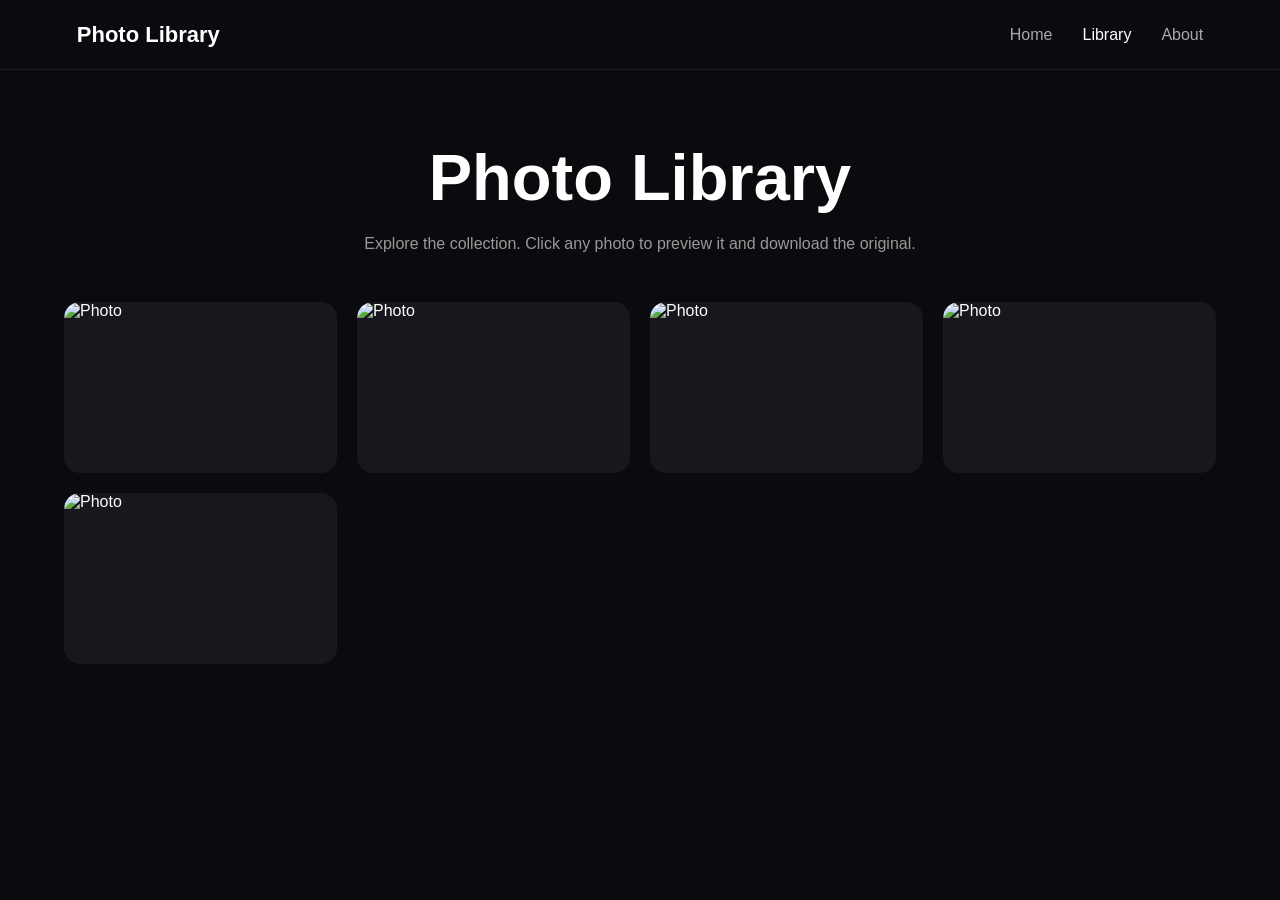
==== commit 4d5ed445: "Update library.html" ====
--- a/library.html
+++ b/library.html
@@ -41,10 +41,8 @@
             align-items: center;
             justify-content: space-between;
 
-            background: rgba(11, 11, 15, 0.90);
-            backdrop-filter: blur(15px);
-
-            border-bottom: 1px solid rgba(255,255,255,0.08);
+            background: rgba(11, 11, 15, 0.96);
+            border-bottom: 1px solid rgba(255, 255, 255, 0.08);
         }
 
         .logo {
@@ -61,7 +59,7 @@
         .nav-links a {
             color: #aaa;
             text-decoration: none;
-            transition: 0.3s;
+            transition: color 0.2s ease;
         }
 
         .nav-links a:hover,
@@ -69,7 +67,6 @@
             color: white;
         }
 
-
         /* =========================
            HEADER
         ========================= */
@@ -87,12 +84,9 @@
         .header p {
             max-width: 650px;
             margin: auto;
-
             color: #999;
-
             line-height: 1.7;
         }
-
 
         /* =========================
            PHOTO GRID
@@ -101,19 +95,17 @@
         .gallery {
             width: 90%;
             max-width: 1400px;
-
             margin: auto;
 
             display: grid;
-
-            grid-template-columns:
-                repeat(auto-fill, minmax(230px, 1fr));
+            grid-template-columns: repeat(
+                auto-fill,
+                minmax(230px, 1fr)
+            );
 
             gap: 20px;
-
             padding-bottom: 80px;
         }
-
 
         /* =========================
            PHOTO CARD
@@ -121,38 +113,17 @@
 
         .photo {
             position: relative;
-
             overflow: hidden;
 
             aspect-ratio: 16 / 10;
 
             border-radius: 16px;
-
             background: #17171d;
 
             cursor: pointer;
 
-            opacity: 0;
-
-            transform: translateY(20px);
-
-            animation: photoAppear 0.6s ease forwards;
-        }
-
-        @keyframes photoAppear {
-
-            from {
-                opacity: 0;
-                transform: translateY(20px);
-            }
-
-            to {
-                opacity: 1;
-                transform: translateY(0);
-            }
-
-        }
-
+            contain: layout paint;
+        }
 
         .photo img {
             width: 100%;
@@ -162,15 +133,25 @@
 
             object-fit: cover;
 
-            transition: transform 0.5s ease;
+            /* Important for loading performance */
+            opacity: 0;
+
+            transition:
+                opacity 0.25s ease,
+                transform 0.35s ease;
+        }
+
+        .photo img.loaded {
+            opacity: 1;
         }
 
         .photo:hover img {
-            transform: scale(1.06);
-        }
-
-
-        /* Preview overlay */
+            transform: scale(1.04);
+        }
+
+        /* =========================
+           PREVIEW OVERLAY
+        ========================= */
 
         .photo::after {
             content: "Preview";
@@ -182,20 +163,21 @@
             align-items: center;
             justify-content: center;
 
-            background: rgba(0,0,0,0.35);
+            background: rgba(0, 0, 0, 0.35);
 
             opacity: 0;
 
             font-size: 16px;
             font-weight: bold;
 
-            transition: 0.3s;
+            transition: opacity 0.2s ease;
+
+            pointer-events: none;
         }
 
         .photo:hover::after {
             opacity: 1;
         }
-
 
         /* =========================
            FULL SCREEN PREVIEW
@@ -214,15 +196,12 @@
 
             padding: 30px;
 
-            background: rgba(0,0,0,0.94);
-
-            backdrop-filter: blur(8px);
+            background: rgba(0, 0, 0, 0.96);
         }
 
         .preview.active {
             display: flex;
         }
-
 
         .preview-image {
             max-width: 90vw;
@@ -233,25 +212,8 @@
             border-radius: 10px;
 
             box-shadow:
-                0 20px 80px rgba(0,0,0,0.8);
-
-            animation: previewOpen 0.25s ease;
-        }
-
-        @keyframes previewOpen {
-
-            from {
-                opacity: 0;
-                transform: scale(0.94);
-            }
-
-            to {
-                opacity: 1;
-                transform: scale(1);
-            }
-
-        }
-
+                0 20px 60px rgba(0, 0, 0, 0.7);
+        }
 
         /* =========================
            CLOSE BUTTON
@@ -269,7 +231,7 @@
             border: none;
             border-radius: 50%;
 
-            background: rgba(255,255,255,0.12);
+            background: rgba(255, 255, 255, 0.12);
 
             color: white;
 
@@ -277,15 +239,15 @@
 
             cursor: pointer;
 
-            transition: 0.3s;
+            transition:
+                background 0.2s ease,
+                transform 0.2s ease;
         }
 
         .close:hover {
-            background: rgba(255,255,255,0.25);
-
+            background: rgba(255, 255, 255, 0.25);
             transform: rotate(90deg);
         }
-
 
         /* =========================
            CONTROLS
@@ -310,7 +272,7 @@
 
             border-radius: 10px;
 
-            background: rgba(255,255,255,0.13);
+            background: rgba(255, 255, 255, 0.13);
 
             color: white;
 
@@ -318,30 +280,29 @@
 
             cursor: pointer;
 
-            transition: 0.3s;
+            transition:
+                background 0.2s ease,
+                transform 0.2s ease;
         }
 
         .control:hover {
-            background: rgba(255,255,255,0.25);
-
+            background: rgba(255, 255, 255, 0.25);
             transform: translateY(-2px);
         }
 
-
-        /* DOWNLOAD */
+        /* =========================
+           DOWNLOAD
+        ========================= */
 
         .download {
             background: white;
-
             color: black;
-
             font-weight: bold;
         }
 
         .download:hover {
             background: #ddd;
         }
-
 
         /* =========================
            MOBILE
@@ -393,7 +354,6 @@
 
             .control {
                 padding: 10px 14px;
-
                 font-size: 13px;
             }
 
@@ -403,13 +363,30 @@
             }
         }
 
+        /* =========================
+           REDUCED MOTION
+        ========================= */
+
+        @media (prefers-reduced-motion: reduce) {
+
+            html {
+                scroll-behavior: auto;
+            }
+
+            *,
+            *::before,
+            *::after {
+                animation-duration: 0.01ms !important;
+                transition-duration: 0.01ms !important;
+            }
+        }
+
     </style>
 
 </head>
 
 
 <body>
-
 
     <!-- =========================
          NAVIGATION
@@ -420,7 +397,6 @@
         <div class="logo">
             Photo Library
         </div>
-
 
         <ul class="nav-links">
 
@@ -431,9 +407,7 @@
             </li>
 
             <li>
-                <a
-                    href="library.html"
-                    class="active">
+                <a href="library.html" class="active">
                     Library
                 </a>
             </li>
@@ -449,7 +423,6 @@
     </nav>
 
 
-
     <!-- =========================
          HEADER
     ========================= -->
@@ -468,13 +441,8 @@
     </section>
 
 
-
     <!-- =========================
          PHOTO LIBRARY
-         
-         IMPORTANT:
-         These paths match your
-         actual GitHub files.
     ========================= -->
 
     <main class="gallery">
@@ -483,9 +451,11 @@
         <div class="photo">
 
             <img
-                src="wallpaper1.jpg"
-                loading="lazy"
-                alt="Wallpaper">
+                data-src="wallpaper1.jpg"
+                alt="Photo"
+                width="800"
+                height="500"
+                decoding="async">
 
         </div>
 
@@ -493,9 +463,11 @@
         <div class="photo">
 
             <img
-                src="wallpaper2.jpg"
-                loading="lazy"
-                alt="Wallpaper">
+                data-src="wallpaper2.jpg"
+                alt="Photo"
+                width="800"
+                height="500"
+                decoding="async">
 
         </div>
 
@@ -503,9 +475,11 @@
         <div class="photo">
 
             <img
-                src="wallpaper3.jpg"
-                loading="lazy"
-                alt="Wallpaper">
+                data-src="wallpaper3.jpg"
+                alt="Photo"
+                width="800"
+                height="500"
+                decoding="async">
 
         </div>
 
@@ -513,9 +487,11 @@
         <div class="photo">
 
             <img
-                src="wallpaper4.jpg"
-                loading="lazy"
-                alt="Wallpaper">
+                data-src="wallpaper4.jpg"
+                alt="Photo"
+                width="800"
+                height="500"
+                decoding="async">
 
         </div>
 
@@ -523,15 +499,16 @@
         <div class="photo">
 
             <img
-                src="wallpaper5.jpg"
-                loading="lazy"
-                alt="Wallpaper">
+                data-src="wallpaper5.jpg"
+                alt="Photo"
+                width="800"
+                height="500"
+                decoding="async">
 
         </div>
 
 
     </main>
-
 
 
     <!-- =========================
@@ -542,20 +519,15 @@
         class="preview"
         id="preview">
 
-
-        <!-- CLOSE -->
-
         <button
             class="close"
-            id="close">
+            id="close"
+            aria-label="Close preview">
 
             ×
 
         </button>
 
-
-
-        <!-- LARGE PHOTO -->
 
         <img
             class="preview-image"
@@ -564,20 +536,16 @@
             alt="Photo Preview">
 
 
-
-        <!-- CONTROLS -->
-
         <div class="controls">
-
 
             <button
                 class="control"
-                id="previous">
+                id="previous"
+                aria-label="Previous photo">
 
                 ←
 
             </button>
-
 
 
             <button
@@ -589,20 +557,18 @@
             </button>
 
 
-
             <button
                 class="control"
-                id="next">
+                id="next"
+                aria-label="Next photo">
 
                 →
 
             </button>
 
-
         </div>
 
     </div>
-
 
 
     <!-- =========================
@@ -611,51 +577,98 @@
 
     <script>
 
-
         const photos =
-            document.querySelectorAll(
-                ".photo img"
+            document.querySelectorAll(".photo img");
+
+        const preview =
+            document.getElementById("preview");
+
+        const previewImage =
+            document.getElementById("previewImage");
+
+        const close =
+            document.getElementById("close");
+
+        const previous =
+            document.getElementById("previous");
+
+        const next =
+            document.getElementById("next");
+
+        const download =
+            document.getElementById("download");
+
+        let currentPhoto = 0;
+
+
+        /* =========================
+           FAST LAZY LOADING
+        ========================= */
+
+        const imageObserver =
+            new IntersectionObserver(
+                function(entries, observer) {
+
+                    entries.forEach(function(entry) {
+
+                        if (!entry.isIntersecting) {
+                            return;
+                        }
+
+                        const image = entry.target;
+
+                        const source =
+                            image.dataset.src;
+
+                        if (source) {
+
+                            image.src = source;
+
+                            image.onload = function() {
+
+                                image.classList.add("loaded");
+
+                            };
+
+                            image.onerror = function() {
+
+                                image.classList.add("loaded");
+
+                            };
+
+                            delete image.dataset.src;
+
+                        }
+
+                        observer.unobserve(image);
+
+                    });
+
+                },
+                {
+                    rootMargin: "250px 0px",
+                    threshold: 0.01
+                }
             );
 
 
-        const preview =
-            document.getElementById(
-                "preview"
-            );
-
-
-        const previewImage =
-            document.getElementById(
-                "previewImage"
-            );
-
-
-        const close =
-            document.getElementById(
-                "close"
-            );
-
-
-        const previous =
-            document.getElementById(
-                "previous"
-            );
-
-
-        const next =
-            document.getElementById(
-                "next"
-            );
-
-
-        const download =
-            document.getElementById(
-                "download"
-            );
-
-
-        let currentPhoto = 0;
-
+        photos.forEach(function(image) {
+
+            imageObserver.observe(image);
+
+        });
+
+
+        /* =========================
+           GET IMAGE SOURCE
+        ========================= */
+
+        function getImageSource(image) {
+
+            return image.src ||
+                   image.dataset.src;
+
+        }
 
 
         /* =========================
@@ -666,61 +679,55 @@
 
             currentPhoto = index;
 
+            const source =
+                getImageSource(
+                    photos[currentPhoto]
+                );
+
+            previewImage.src = source;
+
+            preview.classList.add("active");
+
+            document.body.style.overflow = "hidden";
+
+        }
+
+
+        /* =========================
+           CLOSE PREVIEW
+        ========================= */
+
+        function closePhoto() {
+
+            preview.classList.remove("active");
+
+            document.body.style.overflow = "";
+
+            previewImage.src = "";
+
+        }
+
+
+        /* =========================
+           NEXT PHOTO
+        ========================= */
+
+        function showNext() {
+
+            currentPhoto++;
+
+            if (currentPhoto >= photos.length) {
+
+                currentPhoto = 0;
+
+            }
+
             previewImage.src =
-                photos[currentPhoto].src;
-
-            preview.classList.add(
-                "active"
-            );
-
-            document.body.style.overflow =
-                "hidden";
-
-        }
-
-
-
-        /* =========================
-           CLOSE PREVIEW
-        ========================= */
-
-        function closePhoto() {
-
-            preview.classList.remove(
-                "active"
-            );
-
-            document.body.style.overflow =
-                "";
-
-            previewImage.src = "";
-
-        }
-
-
-
-        /* =========================
-           NEXT PHOTO
-        ========================= */
-
-        function showNext() {
-
-            currentPhoto++;
-
-            if (
-                currentPhoto >=
-                photos.length
-            ) {
-
-                currentPhoto = 0;
-
-            }
-
-            previewImage.src =
-                photos[currentPhoto].src;
-
-        }
-
+                getImageSource(
+                    photos[currentPhoto]
+                );
+
+        }
 
 
         /* =========================
@@ -731,9 +738,7 @@
 
             currentPhoto--;
 
-            if (
-                currentPhoto < 0
-            ) {
+            if (currentPhoto < 0) {
 
                 currentPhoto =
                     photos.length - 1;
@@ -741,14 +746,15 @@
             }
 
             previewImage.src =
-                photos[currentPhoto].src;
-
-        }
-
-
-
-        /* =========================
-           DOWNLOAD PHOTO
+                getImageSource(
+                    photos[currentPhoto]
+                );
+
+        }
+
+
+        /* =========================
+           DOWNLOAD
         ========================= */
 
         function downloadPhoto() {
@@ -756,37 +762,26 @@
             const image =
                 photos[currentPhoto];
 
+            const source =
+                getImageSource(image);
 
             const link =
-                document.createElement(
-                    "a"
-                );
-
-
-            link.href =
-                image.src;
-
+                document.createElement("a");
+
+            link.href = source;
 
             link.download =
-                image.src
+                source
                     .split("/")
                     .pop();
 
-
-            document.body.appendChild(
-                link
-            );
-
+            document.body.appendChild(link);
 
             link.click();
 
-
-            document.body.removeChild(
-                link
-            );
-
-        }
-
+            document.body.removeChild(link);
+
+        }
 
 
         /* =========================
@@ -794,11 +789,11 @@
         ========================= */
 
         photos.forEach(
-            (photo, index) => {
+            function(photo, index) {
 
                 photo.parentElement.addEventListener(
                     "click",
-                    function () {
+                    function() {
 
                         openPhoto(index);
 
@@ -807,7 +802,6 @@
 
             }
         );
-
 
 
         /* =========================
@@ -819,38 +813,31 @@
             closePhoto
         );
 
-
         next.addEventListener(
             "click",
             showNext
         );
 
-
         previous.addEventListener(
             "click",
             showPrevious
         );
 
-
         download.addEventListener(
             "click",
             downloadPhoto
         );
 
 
-
-        /* =========================
-           CLOSE BACKGROUND
+        /* =========================
+           BACKGROUND CLOSE
         ========================= */
 
         preview.addEventListener(
             "click",
             function(event) {
 
-                if (
-                    event.target ===
-                    preview
-                ) {
+                if (event.target === preview) {
 
                     closePhoto();
 
@@ -858,7 +845,6 @@
 
             }
         );
-
 
 
         /* =========================
@@ -870,40 +856,26 @@
             function(event) {
 
                 if (
-                    !preview.classList.contains(
-                        "active"
-                    )
+                    !preview.classList.contains("active")
                 ) {
 
                     return;
 
                 }
 
-
-                if (
-                    event.key ===
-                    "Escape"
-                ) {
+                if (event.key === "Escape") {
 
                     closePhoto();
 
                 }
 
-
-                if (
-                    event.key ===
-                    "ArrowRight"
-                ) {
+                if (event.key === "ArrowRight") {
 
                     showNext();
 
                 }
 
-
-                if (
-                    event.key ===
-                    "ArrowLeft"
-                ) {
+                if (event.key === "ArrowLeft") {
 
                     showPrevious();
 
@@ -912,10 +884,8 @@
             }
         );
 
-
     </script>
 
-
 </body>
 
 </html>
